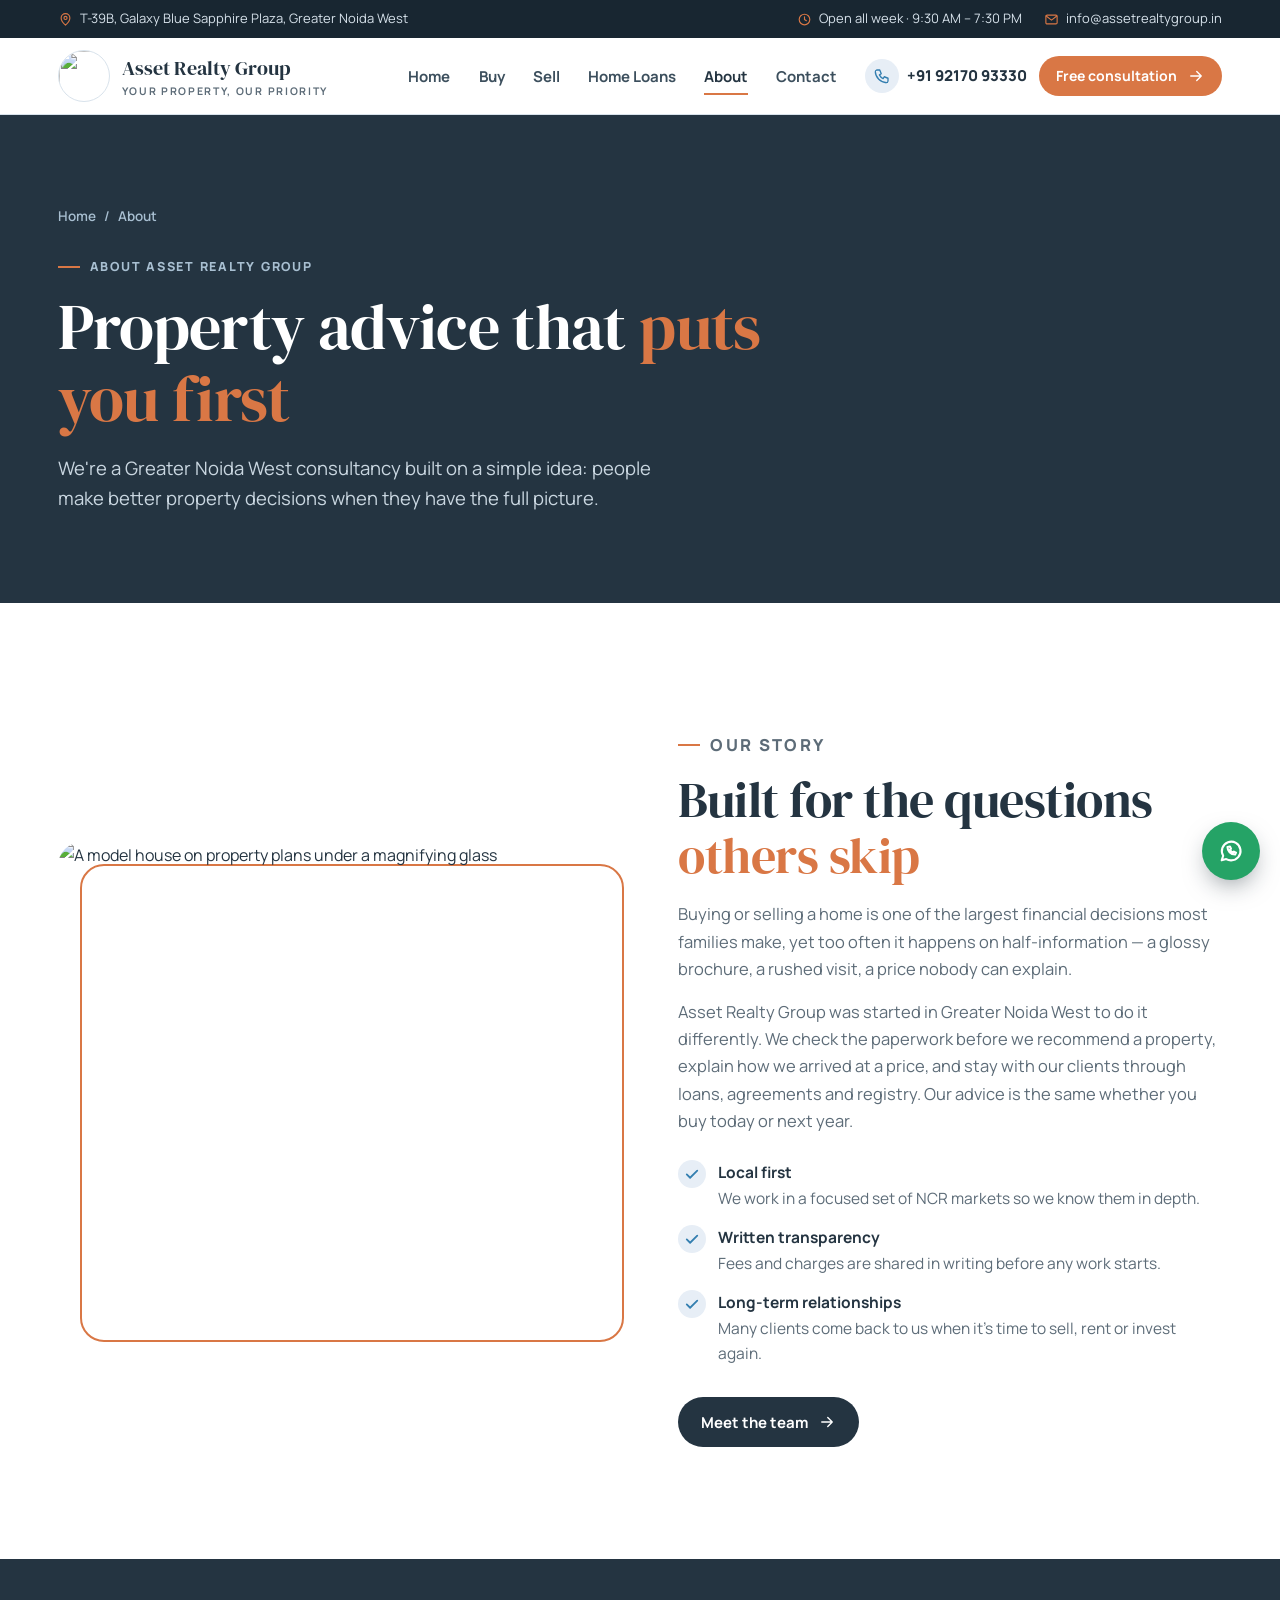
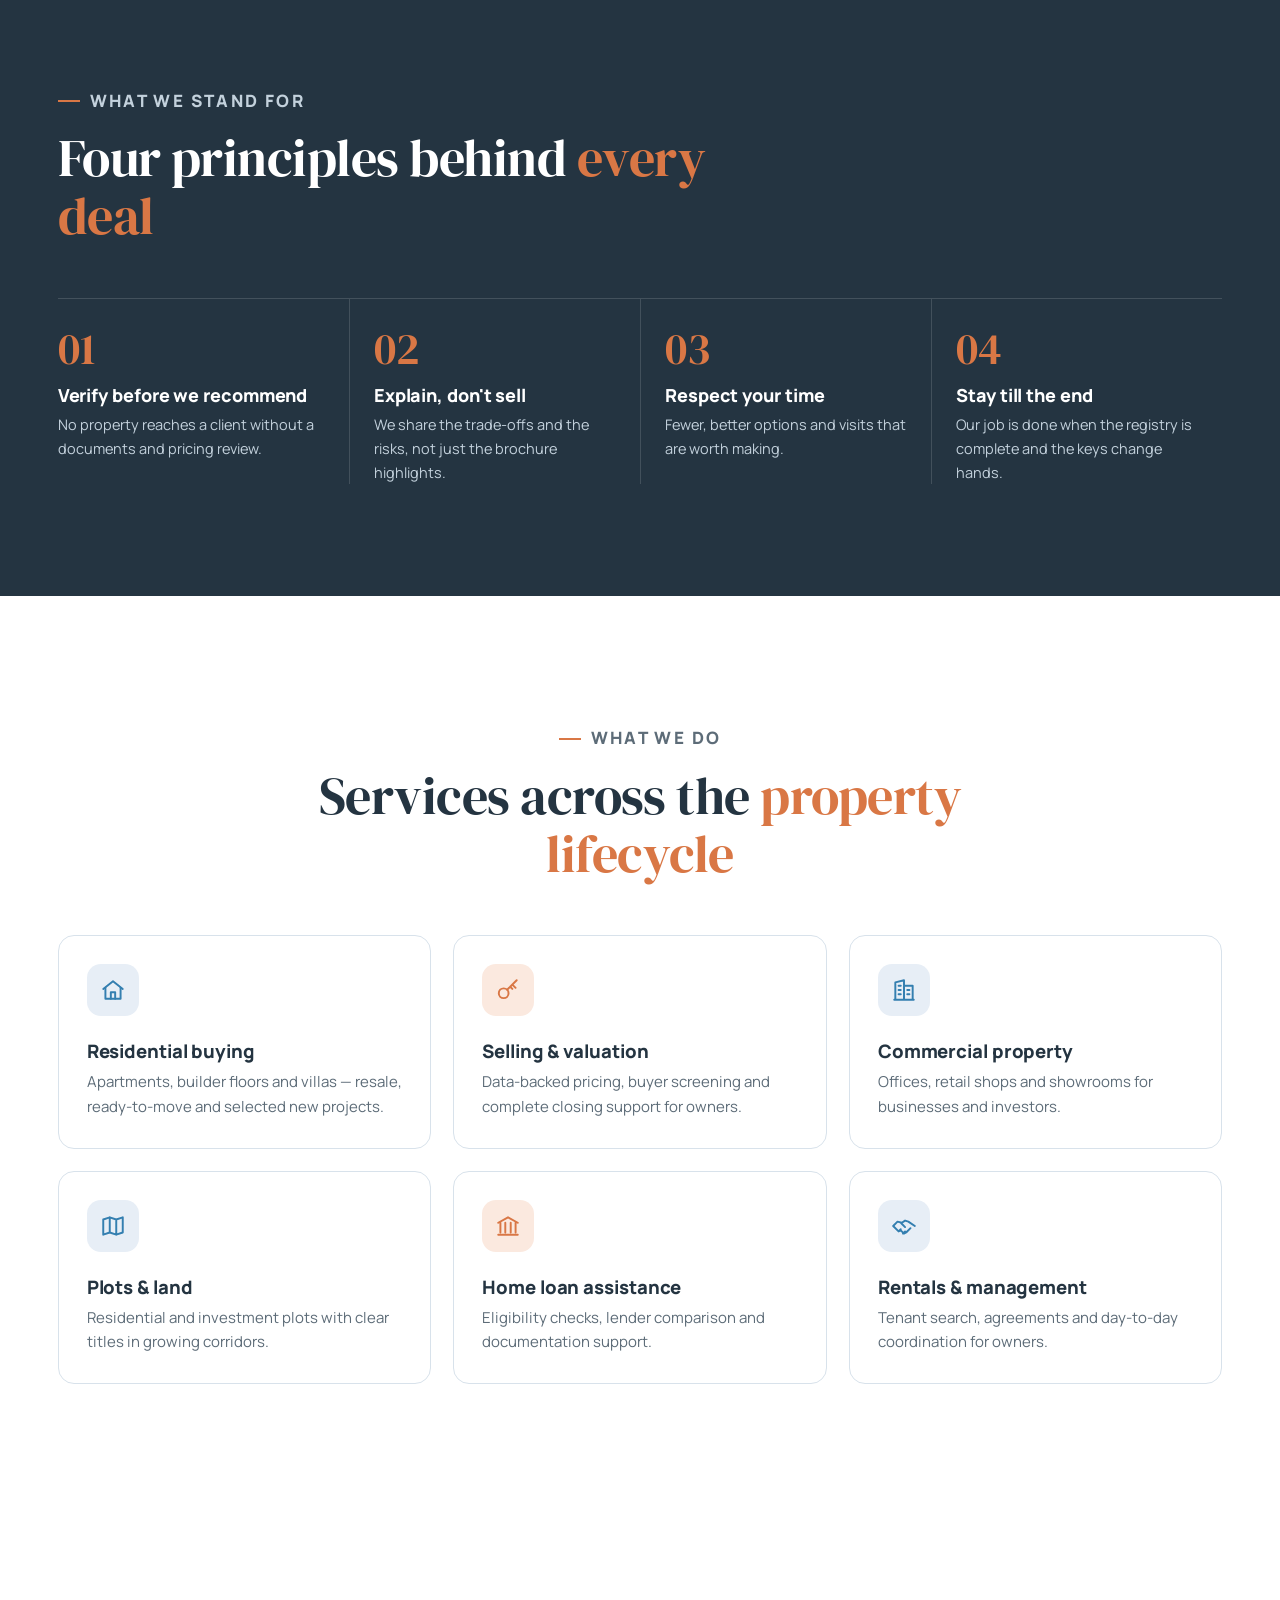
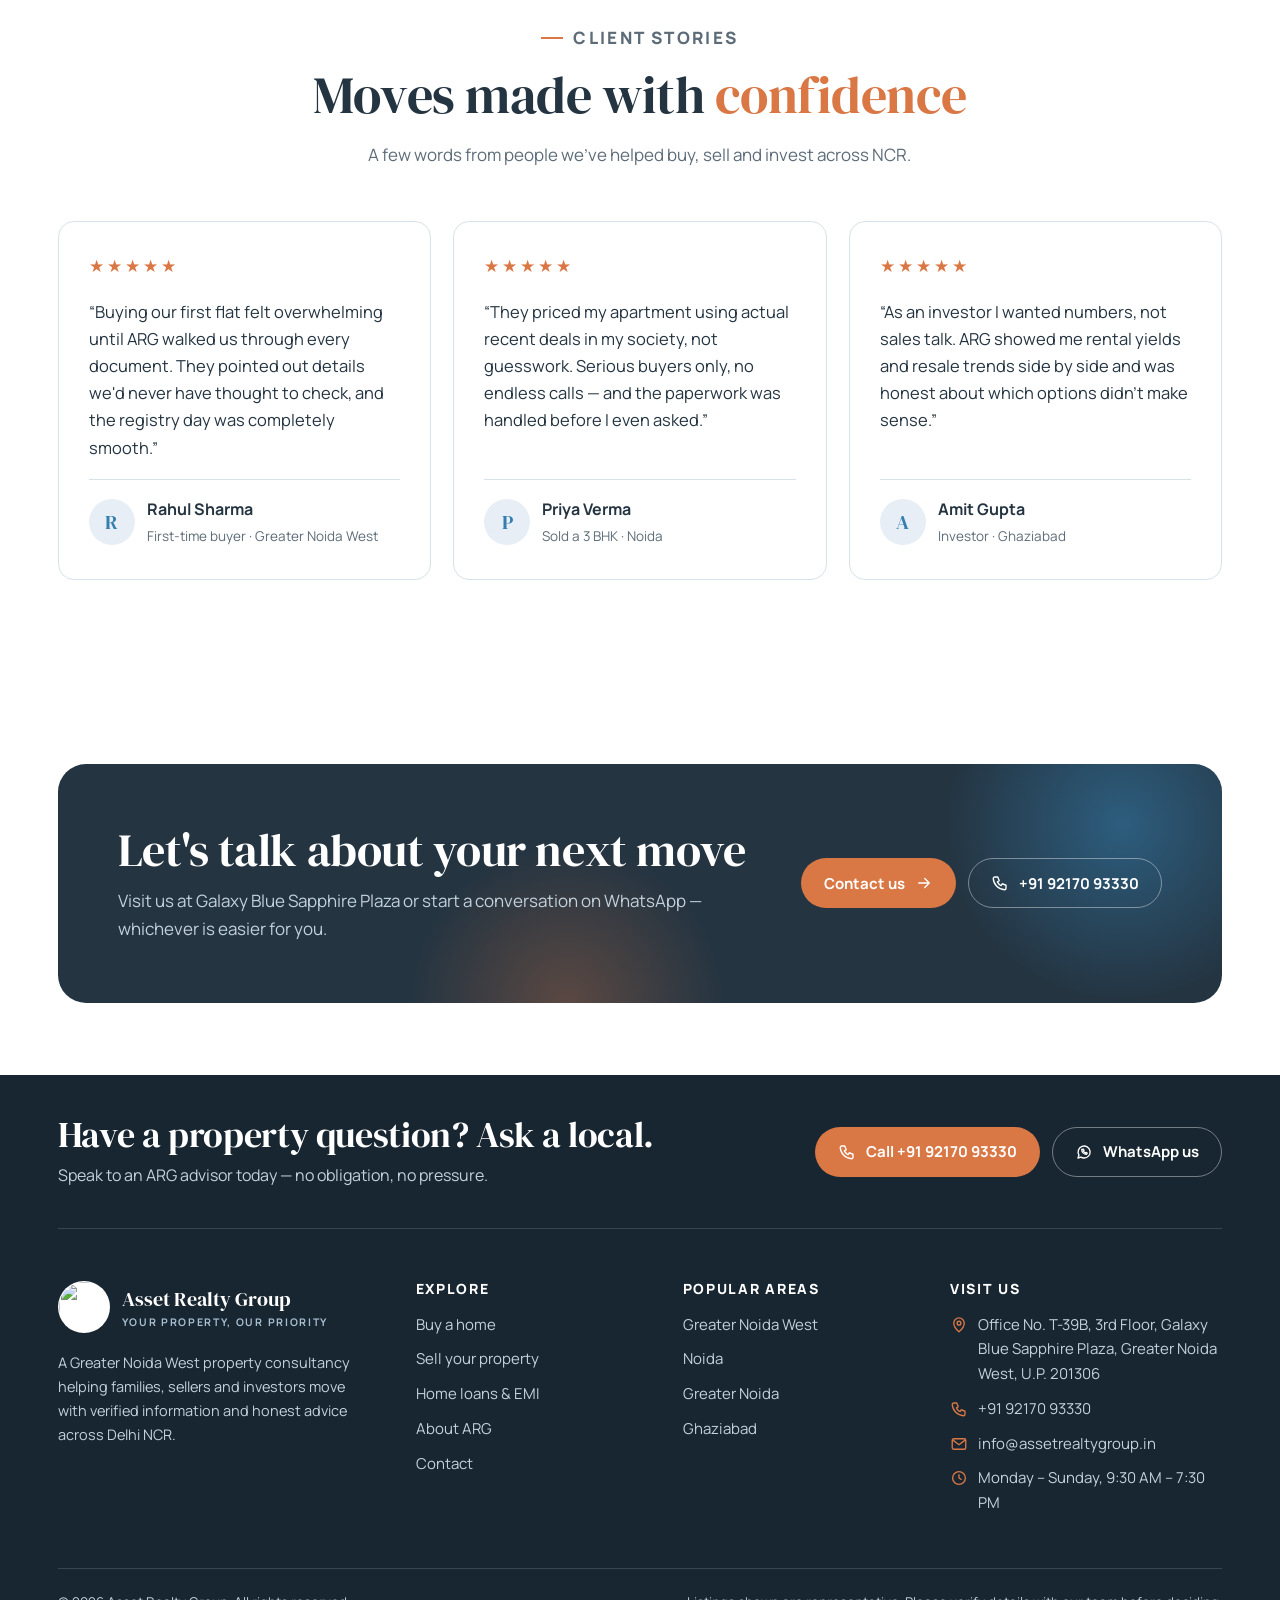
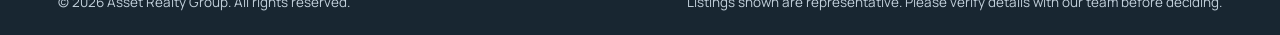
==== about.html @ eed170a8 "Redesign site as multi-page layout with new content Replace the single page (and the JS that rewrote" ====
<!doctype html>
<html lang="en-IN">
<head>
  <meta charset="utf-8">
  <meta name="viewport" content="width=device-width, initial-scale=1, viewport-fit=cover">
  <title>About Asset Realty Group | Property Consultants in Greater Noida West</title>
  <meta name="description" content="Asset Realty Group is a Greater Noida West property consultancy focused on verified listings, transparent pricing and support from first visit to registry.">
  <meta name="theme-color" content="#243441">
  <link rel="canonical" href="https://assetrealtygroup.in/about.html">
  <meta property="og:type" content="website">
  <meta property="og:site_name" content="Asset Realty Group">
  <meta property="og:title" content="About Asset Realty Group | Property Consultants in Greater Noida West">
  <meta property="og:description" content="Asset Realty Group is a Greater Noida West property consultancy focused on verified listings, transparent pricing and support from first visit to registry.">
  <meta property="og:url" content="https://assetrealtygroup.in/about.html">
  <meta property="og:image" content="https://images.unsplash.com/photo-1545324418-cc1a3fa10c00?auto=format&fit=crop&w=1600&q=80">
  <link rel="icon" href="https://propertyplusrealtors.com/logo.jpeg">
  <link rel="preconnect" href="https://fonts.googleapis.com"><link rel="preconnect" href="https://fonts.gstatic.com" crossorigin><link rel="preconnect" href="https://images.unsplash.com">
  <link href="https://fonts.googleapis.com/css2?family=DM+Serif+Display&family=Manrope:wght@400;500;600;700;800&display=swap" rel="stylesheet">
  <link rel="stylesheet" href="assets/css/style.css">
  <script type="application/ld+json">{"@context":"https://schema.org","@type":"RealEstateAgent","name":"Asset Realty Group","alternateName":"ARG","url":"https://assetrealtygroup.in/","telephone":"+91-9217093330","email":"info@assetrealtygroup.in","image":"https://propertyplusrealtors.com/logo.jpeg","openingHours":"Mo-Su 09:30-19:30","address":{"@type":"PostalAddress","streetAddress":"Office No. T-39B, 3rd Floor, Galaxy Blue Sapphire Plaza","addressLocality":"Greater Noida West","addressRegion":"Uttar Pradesh","postalCode":"201306","addressCountry":"IN"},"areaServed":["Greater Noida West","Noida","Greater Noida","Ghaziabad","Delhi NCR"]}</script>
  <script src="assets/js/main.js" defer></script>
</head>
<body>
  <a class="skip" href="#main">Skip to content</a>
  <svg class="icons" xmlns="http://www.w3.org/2000/svg" aria-hidden="true">
<symbol id="arrow" viewBox="0 0 24 24"><path d="M5 12h14M13 6l6 6-6 6"/></symbol>
<symbol id="check" viewBox="0 0 24 24"><path d="M5 12.5l4.5 4.5L19 7.5"/></symbol>
<symbol id="x" viewBox="0 0 24 24"><path d="M6 6l12 12M18 6L6 18"/></symbol>
<symbol id="phone" viewBox="0 0 24 24"><path d="M5 4h4l2 5-2.5 1.5a11 11 0 005 5L15 13l5 2v4a2 2 0 01-2 2A16 16 0 013 6a2 2 0 012-2"/></symbol>
<symbol id="pin" viewBox="0 0 24 24"><path d="M12 21s-7-6.2-7-11.5a7 7 0 0114 0C19 14.8 12 21 12 21z"/><circle cx="12" cy="9.5" r="2.5"/></symbol>
<symbol id="shield" viewBox="0 0 24 24"><path d="M12 3l8 3v6c0 4.5-3.4 8.3-8 9-4.6-.7-8-4.5-8-9V6l8-3z"/><path d="M8.5 12l2.5 2.5 4.5-5"/></symbol>
<symbol id="wa" viewBox="0 0 24 24"><path d="M4 20l1.3-3.9A8 8 0 1112 20a8 8 0 01-4.1-1.1L4 20z"/><path d="M9 8.5c0 3.5 2.6 6.5 6.5 6.5l.8-1.6-1.8-.9-.8.8a4.5 4.5 0 01-2.5-2.5l.8-.8-.9-1.8L9 8.5z"/></symbol>
<symbol id="menu" viewBox="0 0 24 24"><path d="M4 7h16M4 12h16M4 17h16"/></symbol>
<symbol id="close" viewBox="0 0 24 24"><path d="M6 6l12 12M18 6L6 18"/></symbol>
<symbol id="home" viewBox="0 0 24 24"><path d="M3 11l9-7 9 7"/><path d="M5 10v10h14V10"/><path d="M10 20v-6h4v6"/></symbol>
<symbol id="key" viewBox="0 0 24 24"><circle cx="8" cy="15" r="4.5"/><path d="M11.2 11.8L20 3M16 7l3 3M14 9l2 2"/></symbol>
<symbol id="building" viewBox="0 0 24 24"><path d="M4 21V5l8-2v18M12 8h8v13M3 21h18M7 8h2M7 12h2M7 16h2M15 12h2M15 16h2"/></symbol>
<symbol id="trend" viewBox="0 0 24 24"><path d="M3 17l6-6 4 4 8-8"/><path d="M15 7h6v6"/></symbol>
<symbol id="file" viewBox="0 0 24 24"><path d="M14 3H6v18h12V7l-4-4z"/><path d="M14 3v4h4M9 12h6M9 16h6"/></symbol>
<symbol id="heart" viewBox="0 0 24 24"><path d="M12 20s-7.5-4.6-9-9.3C2 7.4 4.2 5 7 5c2 0 3.6 1.2 5 3 1.4-1.8 3-3 5-3 2.8 0 5 2.4 4 5.7-1.5 4.7-9 9.3-9 9.3z"/></symbol>
<symbol id="bed" viewBox="0 0 24 24"><path d="M3 18V7M3 13h18v5M21 13v-2a3 3 0 00-3-3h-7v5"/><circle cx="7" cy="10.5" r="1.5"/></symbol>
<symbol id="bath" viewBox="0 0 24 24"><path d="M4 12h16v3a4 4 0 01-4 4H8a4 4 0 01-4-4v-3zM6 12V6a2 2 0 014 0M7 19l-1 2M17 19l1 2"/></symbol>
<symbol id="area" viewBox="0 0 24 24"><path d="M4 9V4h5M20 9V4h-5M4 15v5h5M20 15v5h-5"/></symbol>
<symbol id="search" viewBox="0 0 24 24"><circle cx="11" cy="11" r="6.5"/><path d="M16 16l4.5 4.5"/></symbol>
<symbol id="mail" viewBox="0 0 24 24"><rect x="3" y="5" width="18" height="14" rx="2"/><path d="M3.5 6.5L12 13l8.5-6.5"/></symbol>
<symbol id="clock" viewBox="0 0 24 24"><circle cx="12" cy="12" r="8.5"/><path d="M12 7.5V12l3 2"/></symbol>
<symbol id="rupee" viewBox="0 0 24 24"><path d="M7 5h10M7 9h10M7 5c5 0 6 2 6 4s-2 4-6 4h-.5L14 20"/></symbol>
<symbol id="users" viewBox="0 0 24 24"><circle cx="9" cy="8" r="3.5"/><path d="M2.5 20a6.5 6.5 0 0113 0M16 4.6a3.5 3.5 0 010 6.8M18.5 14a6.5 6.5 0 013 6"/></symbol>
<symbol id="scale" viewBox="0 0 24 24"><path d="M12 4v16M7 20h10M5 7h14M5 7l-3 6a3 3 0 006 0L5 7zM19 7l-3 6a3 3 0 006 0l-3-6"/></symbol>
<symbol id="eye" viewBox="0 0 24 24"><path d="M2 12s3.6-7 10-7 10 7 10 7-3.6 7-10 7S2 12 2 12z"/><circle cx="12" cy="12" r="3"/></symbol>
<symbol id="handshake" viewBox="0 0 24 24"><path d="M2 12l4-4 4 1 3-2 3 1 6 4M2 12l5 5 2-1 3 3 2-1 4-4M9 9l4 4M7 17l2-2M11 19l2-2"/></symbol>
<symbol id="calc" viewBox="0 0 24 24"><rect x="5" y="3" width="14" height="18" rx="2"/><path d="M8 7h8M8 12h1M12 12h1M16 12h0M8 16h1M12 16h1M16 16h0"/></symbol>
<symbol id="star" viewBox="0 0 24 24"><path d="M12 3.5l2.6 5.3 5.9.9-4.3 4.1 1 5.8L12 16.8l-5.2 2.8 1-5.8-4.3-4.1 5.9-.9L12 3.5z"/></symbol>
<symbol id="camera" viewBox="0 0 24 24"><path d="M4 8h3l2-3h6l2 3h3v11H4z"/><circle cx="12" cy="13" r="3.5"/></symbol>
<symbol id="bank" viewBox="0 0 24 24"><path d="M3 9l9-5 9 5M5 9v9M9.5 9v9M14.5 9v9M19 9v9M3 20h18"/></symbol>
<symbol id="chat" viewBox="0 0 24 24"><path d="M4 5h16v11H9l-5 4V5z"/><path d="M8 10h8M8 13h5"/></symbol>
<symbol id="tag" viewBox="0 0 24 24"><path d="M3 12V4h8l10 10-8 8L3 12z"/><circle cx="7.5" cy="8.5" r="1.5"/></symbol>
<symbol id="map" viewBox="0 0 24 24"><path d="M9 4L3 6v14l6-2 6 2 6-2V4l-6 2-6-2zM9 4v14M15 6v14"/></symbol>
</svg>
  <div class="topbar"><div class="wrap">
    <span><svg class="icon" aria-hidden="true"><use href="#pin"/></svg>T-39B, Galaxy Blue Sapphire Plaza, Greater Noida West</span>
    <div class="topbar-links"><span class="hide-sm"><svg class="icon" aria-hidden="true"><use href="#clock"/></svg>Open all week · 9:30 AM – 7:30 PM</span><a href="mailto:info@assetrealtygroup.in"><svg class="icon" aria-hidden="true"><use href="#mail"/></svg>info@assetrealtygroup.in</a></div>
  </div></div>
  <header class="site-header"><div class="wrap head">
    <a class="brand" href="index.html" aria-label="Asset Realty Group — home">
      <img src="https://propertyplusrealtors.com/logo.jpeg" alt="" width="52" height="52">
      <span class="brand-text"><strong>Asset Realty Group</strong><small>YOUR PROPERTY, OUR PRIORITY</small></span>
    </a>
    <button class="menu-btn" type="button" aria-label="Open menu" aria-expanded="false" aria-controls="site-nav"><svg class="icon open-i" aria-hidden="true"><use href="#menu"/></svg><svg class="icon close-i" aria-hidden="true"><use href="#close"/></svg></button>
    <nav class="nav" id="site-nav" aria-label="Main">
      <ul class="nav-links"><li><a href="index.html">Home</a></li><li><a href="buy.html">Buy</a></li><li><a href="sell.html">Sell</a></li><li><a href="home-loans.html">Home Loans</a></li><li><a href="about.html" aria-current="page">About</a></li><li><a href="contact.html">Contact</a></li></ul>
      <div class="nav-actions">
        <a class="nav-phone" href="tel:+919217093330"><svg class="icon" aria-hidden="true"><use href="#phone"/></svg><span>+91 92170 93330</span></a>
        <a class="btn btn-copper btn-sm" href="contact.html">Free consultation <svg class="icon" aria-hidden="true"><use href="#arrow"/></svg></a>
      </div>
    </nav>
  </div></header>

  <main id="main">


    <section class="page-hero" style="--bg:url('https://images.unsplash.com/photo-1497366811353-6870744d04b2?auto=format&fit=crop&w=1600&q=80')"><div class="wrap ">
      <div>
        <nav class="crumbs" aria-label="Breadcrumb"><a href="index.html">Home</a><span aria-hidden="true">/</span><span>About</span></nav>
        <p class="eyebrow">About Asset Realty Group</p>
        <h1>Property advice that <em>puts you first</em></h1>
        <p class="lead">We're a Greater Noida West consultancy built on a simple idea: people make better property decisions when they have the full picture.</p>
        
      </div>
      
    </div></section>
    <section class="section"><div class="wrap split">
      <div class="split-media reveal"><img src="https://images.unsplash.com/photo-1560520653-9e0e4c89eb11?auto=format&fit=crop&w=1000&q=80" alt="A model house on property plans under a magnifying glass" width="1000" height="880" loading="lazy"><span class="frame" aria-hidden="true"></span></div>
      <div class="split-copy reveal"><p class="eyebrow">Our story</p><h2>Built for the questions <em>others skip</em></h2>
        <p>Buying or selling a home is one of the largest financial decisions most families make, yet too often it happens on half-information — a glossy brochure, a rushed visit, a price nobody can explain.</p>
        <p>Asset Realty Group was started in Greater Noida West to do it differently. We check the paperwork before we recommend a property, explain how we arrived at a price, and stay with our clients through loans, agreements and registry. Our advice is the same whether you buy today or next year.</p>
        <ul class="ticks"><li><svg class="icon" aria-hidden="true"><use href="#check"/></svg><span><strong>Local first</strong>We work in a focused set of NCR markets so we know them in depth.</span></li><li><svg class="icon" aria-hidden="true"><use href="#check"/></svg><span><strong>Written transparency</strong>Fees and charges are shared in writing before any work starts.</span></li><li><svg class="icon" aria-hidden="true"><use href="#check"/></svg><span><strong>Long-term relationships</strong>Many clients come back to us when it's time to sell, rent or invest again.</span></li></ul>
        <a class="btn btn-dark" href="contact.html">Meet the team <svg class="icon" aria-hidden="true"><use href="#arrow"/></svg></a></div>
    </div></section>

    <section class="section bg-dark on-dark"><div class="wrap">
      <div class="section-head reveal"><p class="eyebrow">What we stand for</p><h2>Four principles behind <em>every deal</em></h2></div>
      <div class="values reveal">
        <div class="value"><b>01</b><h3>Verify before we recommend</h3><p>No property reaches a client without a documents and pricing review.</p></div>
        <div class="value"><b>02</b><h3>Explain, don't sell</h3><p>We share the trade-offs and the risks, not just the brochure highlights.</p></div>
        <div class="value"><b>03</b><h3>Respect your time</h3><p>Fewer, better options and visits that are worth making.</p></div>
        <div class="value"><b>04</b><h3>Stay till the end</h3><p>Our job is done when the registry is complete and the keys change hands.</p></div>
      </div>
    </div></section>

    <section class="section"><div class="wrap">
      <div class="section-head center reveal"><p class="eyebrow">What we do</p><h2>Services across the <em>property lifecycle</em></h2></div>
      <div class="features">
        <a class="feature reveal" href="buy.html"><svg class="icon" aria-hidden="true"><use href="#home"/></svg><h3>Residential buying</h3><p>Apartments, builder floors and villas — resale, ready-to-move and selected new projects.</p></a>
        <a class="feature reveal" href="sell.html"><svg class="icon" aria-hidden="true"><use href="#key"/></svg><h3>Selling &amp; valuation</h3><p>Data-backed pricing, buyer screening and complete closing support for owners.</p></a>
        <a class="feature reveal" href="buy.html?type=Commercial"><svg class="icon" aria-hidden="true"><use href="#building"/></svg><h3>Commercial property</h3><p>Offices, retail shops and showrooms for businesses and investors.</p></a>
        <a class="feature reveal" href="buy.html?type=Plot"><svg class="icon" aria-hidden="true"><use href="#map"/></svg><h3>Plots &amp; land</h3><p>Residential and investment plots with clear titles in growing corridors.</p></a>
        <a class="feature reveal" href="home-loans.html"><svg class="icon" aria-hidden="true"><use href="#bank"/></svg><h3>Home loan assistance</h3><p>Eligibility checks, lender comparison and documentation support.</p></a>
        <a class="feature reveal" href="contact.html"><svg class="icon" aria-hidden="true"><use href="#handshake"/></svg><h3>Rentals &amp; management</h3><p>Tenant search, agreements and day-to-day coordination for owners.</p></a>
      </div>
    </div></section>

    <section class="section"><div class="wrap">
      <div class="section-head center reveal"><p class="eyebrow">Client stories</p><h2>Moves made with <em>confidence</em></h2><p>A few words from people we've helped buy, sell and invest across NCR.</p></div>
      <div class="quotes">
        <figure class="quote reveal"><div class="stars" aria-label="Rated 5 out of 5">★★★★★</div><blockquote>“Buying our first flat felt overwhelming until ARG walked us through every document. They pointed out details we'd never have thought to check, and the registry day was completely smooth.”</blockquote><figcaption><span class="avatar">R</span><span><strong>Rahul Sharma</strong><small>First-time buyer · Greater Noida West</small></span></figcaption></figure>
        <figure class="quote reveal"><div class="stars" aria-label="Rated 5 out of 5">★★★★★</div><blockquote>“They priced my apartment using actual recent deals in my society, not guesswork. Serious buyers only, no endless calls — and the paperwork was handled before I even asked.”</blockquote><figcaption><span class="avatar">P</span><span><strong>Priya Verma</strong><small>Sold a 3 BHK · Noida</small></span></figcaption></figure>
        <figure class="quote reveal"><div class="stars" aria-label="Rated 5 out of 5">★★★★★</div><blockquote>“As an investor I wanted numbers, not sales talk. ARG showed me rental yields and resale trends side by side and was honest about which options didn't make sense.”</blockquote><figcaption><span class="avatar">A</span><span><strong>Amit Gupta</strong><small>Investor · Ghaziabad</small></span></figcaption></figure>
      </div>
    </div></section>
    <section class="section-tight"><div class="wrap"><div class="banner reveal">
      <div><h2>Let's talk about your next move</h2><p>Visit us at Galaxy Blue Sapphire Plaza or start a conversation on WhatsApp — whichever is easier for you.</p></div>
      <div class="banner-actions"><a class="btn btn-copper" href="contact.html">Contact us <svg class="icon" aria-hidden="true"><use href="#arrow"/></svg></a><a class="btn btn-light" href="tel:+919217093330"><svg class="icon" aria-hidden="true"><use href="#phone"/></svg>+91 92170 93330</a></div>
    </div></div></section>
  </main>

  <footer class="site-footer">
    <div class="wrap footer-cta">
      <div><h2>Have a property question? Ask a local.</h2><p>Speak to an ARG advisor today — no obligation, no pressure.</p></div>
      <div class="banner-actions"><a class="btn btn-copper" href="tel:+919217093330"><svg class="icon" aria-hidden="true"><use href="#phone"/></svg>Call +91 92170 93330</a><a class="btn btn-light" href="https://wa.me/919217093330?text=Hi%20ARG%2C%20I%20have%20a%20property%20question." target="_blank" rel="noopener"><svg class="icon" aria-hidden="true"><use href="#wa"/></svg>WhatsApp us</a></div>
    </div>
    <div class="wrap footer-main">
      <div>
        <a class="brand" href="index.html" aria-label="Asset Realty Group — home"><img src="https://propertyplusrealtors.com/logo.jpeg" alt="" width="52" height="52"><span class="brand-text"><strong>Asset Realty Group</strong><small>YOUR PROPERTY, OUR PRIORITY</small></span></a>
        <p class="footer-about">A Greater Noida West property consultancy helping families, sellers and investors move with verified information and honest advice across Delhi NCR.</p>
      </div>
      <div class="footer-col"><h3>Explore</h3><ul><li><a href="buy.html">Buy a home</a></li><li><a href="sell.html">Sell your property</a></li><li><a href="home-loans.html">Home loans &amp; EMI</a></li><li><a href="about.html">About ARG</a></li><li><a href="contact.html">Contact</a></li></ul></div>
      <div class="footer-col"><h3>Popular areas</h3><ul><li><a href="buy.html?loc=Greater+Noida+West">Greater Noida West</a></li><li><a href="buy.html?loc=Noida">Noida</a></li><li><a href="buy.html?loc=Greater+Noida">Greater Noida</a></li><li><a href="buy.html?loc=Ghaziabad">Ghaziabad</a></li></ul></div>
      <div class="footer-col"><h3>Visit us</h3><ul>
        <li><svg class="icon" aria-hidden="true"><use href="#pin"/></svg><span>Office No. T-39B, 3rd Floor, Galaxy Blue Sapphire Plaza, Greater Noida West, U.P. 201306</span></li>
        <li><svg class="icon" aria-hidden="true"><use href="#phone"/></svg><a href="tel:+919217093330">+91 92170 93330</a></li>
        <li><svg class="icon" aria-hidden="true"><use href="#mail"/></svg><a href="mailto:info@assetrealtygroup.in">info@assetrealtygroup.in</a></li>
        <li><svg class="icon" aria-hidden="true"><use href="#clock"/></svg><span>Monday – Sunday, 9:30 AM – 7:30 PM</span></li>
      </ul></div>
    </div>
    <div class="wrap footer-bottom"><span>© <span data-year>2026</span> Asset Realty Group. All rights reserved.</span><span>Listings shown are representative. Please verify details with our team before deciding.</span></div>
  </footer>

  <a class="float-wa" href="https://wa.me/919217093330?text=Hi%20ARG%2C%20I'd%20like%20to%20talk%20about%20a%20property." target="_blank" rel="noopener" aria-label="Chat with us on WhatsApp"><svg class="icon" aria-hidden="true"><use href="#wa"/></svg></a>
  <div class="mobile-bar"><a class="btn btn-dark" href="tel:+919217093330"><svg class="icon" aria-hidden="true"><use href="#phone"/></svg>Call</a><a class="btn btn-wa" href="https://wa.me/919217093330?text=Hi%20ARG%2C%20I'd%20like%20to%20talk%20about%20a%20property." target="_blank" rel="noopener"><svg class="icon" aria-hidden="true"><use href="#wa"/></svg>WhatsApp</a></div>
</body>
</html>
---- assets/css/style.css ----
/* Asset Realty Group — site styles
   Palette carried over from the previous design: slate, steel blue, copper, paper. */
:root {
  --slate: #243441;
  --deep: #182631;
  --steel: #347fb0;
  --steel-dark: #23658f;
  --pale: #a8bfd1;
  --soft: #e7eef6;
  --copper: #d97745;
  --rust: #c86235;
  --paper: #eff5fa;
  --white: #ffffff;
  --ink: #243441;
  --muted: #5d6c78;
  --line: #d8e2eb;
  --line-dark: rgba(255, 255, 255, .14);
  --success: #2f7d5b;
  --serif: "DM Serif Display", Georgia, serif;
  --sans: "Manrope", "Segoe UI", Arial, sans-serif;
  --radius: 16px;
  --radius-sm: 10px;
  --shadow: 0 18px 44px -22px rgba(24, 38, 49, .35);
  --shadow-sm: 0 6px 18px -10px rgba(24, 38, 49, .3);
  --content: 1220px;
  --gutter: clamp(16px, 4.5vw, 64px);
}

*, *::before, *::after { box-sizing: border-box; }
html { scroll-behavior: smooth; scroll-padding-top: 90px; -webkit-text-size-adjust: 100%; }
body { margin: 0; background: var(--white); color: var(--ink); font: 16px/1.65 var(--sans); -webkit-font-smoothing: antialiased; overflow-x: hidden; }
img { display: block; max-width: 100%; height: auto; }
a { color: inherit; text-decoration: none; }
button, input, select, textarea { font: inherit; color: inherit; }
button { cursor: pointer; }
::selection { background: var(--copper); color: #fff; }
:focus-visible { outline: 3px solid var(--copper); outline-offset: 3px; border-radius: 4px; }
h1, h2, h3, h4 { margin: 0; font-weight: 400; line-height: 1.12; letter-spacing: -.01em; }
h1, h2 { font-family: var(--serif); }
h3, h4 { font-family: var(--sans); font-weight: 800; letter-spacing: -.005em; }
p { margin: 0; }
em { font-style: normal; color: var(--copper); }

.sr-only { position: absolute; width: 1px; height: 1px; overflow: hidden; clip: rect(0 0 0 0); white-space: nowrap; }
.icons { position: absolute; width: 0; height: 0; overflow: hidden; }
.icon { width: 20px; height: 20px; flex: 0 0 auto; fill: none; stroke: currentColor; stroke-width: 1.8; stroke-linecap: round; stroke-linejoin: round; }
.wrap { width: min(var(--content), calc(100% - var(--gutter) * 2)); margin-inline: auto; }
.skip { position: absolute; top: 8px; left: 8px; z-index: 100; padding: 10px 14px; background: #fff; border-radius: 8px; transform: translateY(-160%); }
.skip:focus { transform: none; }

/* ---------- Buttons & small parts ---------- */
.btn { display: inline-flex; align-items: center; justify-content: center; gap: 10px; min-height: 50px; padding: 0 22px; border: 1.5px solid transparent; border-radius: 999px; font-size: 15px; font-weight: 700; line-height: 1; white-space: nowrap; transition: background .2s, color .2s, border-color .2s, transform .2s; }
.btn .icon { width: 18px; height: 18px; }
.btn:hover { transform: translateY(-1px); }
.btn-copper { background: var(--copper); color: #fff; }
.btn-copper:hover { background: var(--rust); }
.btn-steel { background: var(--steel); color: #fff; }
.btn-steel:hover { background: var(--steel-dark); }
.btn-dark { background: var(--slate); color: #fff; }
.btn-dark:hover { background: var(--deep); }
.btn-ghost { border-color: var(--line); background: #fff; color: var(--slate); }
.btn-ghost:hover { border-color: var(--steel); color: var(--steel); }
.btn-light { border-color: rgba(255,255,255,.4); color: #fff; }
.btn-light:hover { border-color: #fff; background: rgba(255,255,255,.08); }
.btn-wa { background: #25a366; color: #fff; }
.btn-wa:hover { background: #1d8753; }
.btn-block { width: 100%; }
.btn-sm { min-height: 40px; padding: 0 16px; font-size: 14px; }

.link { display: inline-flex; align-items: center; gap: 8px; color: var(--steel); font-weight: 700; }
.link .icon { width: 17px; height: 17px; transition: transform .2s; }
.link:hover .icon { transform: translateX(4px); }

.eyebrow { display: inline-flex; align-items: center; gap: 10px; margin-bottom: 14px; color: var(--steel); font-size: 12.5px; font-weight: 800; letter-spacing: .14em; text-transform: uppercase; }
.eyebrow::before { content: ""; width: 22px; height: 2px; background: var(--copper); }
.on-dark .eyebrow { color: var(--pale); }

.pill { display: inline-flex; align-items: center; gap: 6px; padding: 5px 11px; border-radius: 999px; background: var(--soft); color: var(--slate); font-size: 12.5px; font-weight: 700; }
.pill .icon { width: 14px; height: 14px; }
.pill-verified { background: #e3f3eb; color: var(--success); }

/* ---------- Header ---------- */
.topbar { background: var(--deep); color: #d6e1ea; font-size: 13px; }
.topbar .wrap { min-height: 38px; display: flex; align-items: center; justify-content: space-between; gap: 16px; }
.topbar a, .topbar span { display: inline-flex; align-items: center; gap: 7px; }
.topbar .icon { width: 15px; height: 15px; color: var(--copper); }
.topbar-links { display: flex; gap: 22px; }

.site-header { position: sticky; top: 0; z-index: 40; background: rgba(255,255,255,.96); border-bottom: 1px solid var(--line); backdrop-filter: saturate(1.4) blur(10px); transition: box-shadow .25s; }
.site-header.scrolled { box-shadow: 0 8px 26px -18px rgba(24,38,49,.45); }
.head { min-height: 76px; display: flex; align-items: center; justify-content: space-between; gap: 22px; }
.brand { display: flex; align-items: center; gap: 12px; min-width: 0; }
.brand img { width: 52px; height: 52px; border-radius: 50%; object-fit: cover; background: #fff; border: 1px solid var(--line); }
.brand-text { display: grid; line-height: 1.2; }
.brand-text strong { font: 20px var(--serif); color: var(--slate); white-space: nowrap; }
.brand-text small { margin-top: 3px; color: var(--muted); font-size: 10.5px; font-weight: 700; letter-spacing: .16em; }
.nav { display: flex; align-items: center; gap: clamp(14px, 2.2vw, 30px); }
.nav-links { display: flex; align-items: center; gap: clamp(14px, 2.2vw, 30px); margin: 0; padding: 0; list-style: none; }
.nav-links a { position: relative; padding: 8px 0; color: #3c4f5d; font-size: 15px; font-weight: 700; }
.nav-links a::after { content: ""; position: absolute; left: 0; right: 0; bottom: 0; height: 2px; background: var(--copper); transform: scaleX(0); transform-origin: left; transition: transform .25s; }
.nav-links a:hover, .nav-links a[aria-current="page"] { color: var(--slate); }
.nav-links a:hover::after, .nav-links a[aria-current="page"]::after { transform: scaleX(1); }
.nav-actions { display: flex; align-items: center; gap: 12px; }
.nav-phone { display: inline-flex; align-items: center; gap: 8px; color: var(--slate); font-weight: 800; font-size: 15px; }
.nav-phone .icon { width: 34px; height: 34px; padding: 8px; border-radius: 50%; background: var(--soft); color: var(--steel); }
.menu-btn { display: none; width: 46px; height: 46px; place-items: center; border: 1px solid var(--line); border-radius: 12px; background: #fff; color: var(--slate); }
.menu-btn .close-i { display: none; }
.menu-btn[aria-expanded="true"] .open-i { display: none; }
.menu-btn[aria-expanded="true"] .close-i { display: block; }

/* ---------- Sections ---------- */
.section { padding-block: clamp(64px, 9vw, 112px); }
.section-tight { padding-block: clamp(48px, 6vw, 72px); }
.bg-paper { background: var(--paper); }
.bg-soft { background: var(--soft); }
.bg-dark { background: var(--slate); color: #fff; }
.bg-deep { background: var(--deep); color: #fff; }
.section-head { max-width: 720px; margin-bottom: clamp(32px, 4.5vw, 52px); }
.section-head h2 { font-size: clamp(34px, 4.6vw, 52px); }
.section-head p { margin-top: 16px; color: var(--muted); font-size: 17px; }
.on-dark .section-head p, .bg-dark .section-head p, .bg-deep .section-head p { color: #c3d1dc; }
.section-head.center { margin-inline: auto; text-align: center; }
.section-head.center .eyebrow { justify-content: center; }
.head-row { display: flex; align-items: flex-end; justify-content: space-between; gap: 24px; margin-bottom: clamp(28px, 4vw, 44px); }
.head-row .section-head { margin-bottom: 0; }

/* ---------- Hero (home) ---------- */
.hero { position: relative; overflow: hidden; background: linear-gradient(180deg, var(--paper), #fff); }
.hero-grid { display: grid; grid-template-columns: 1.05fr .95fr; align-items: center; gap: clamp(28px, 5vw, 64px); padding-block: clamp(40px, 6vw, 80px) clamp(48px, 7vw, 96px); }
.hero h1 { font-size: clamp(42px, 6vw, 72px); color: var(--slate); }
.hero-lead { max-width: 560px; margin-top: 20px; color: var(--muted); font-size: clamp(16px, 1.6vw, 18.5px); }
.hero-checks { display: flex; flex-wrap: wrap; gap: 10px 22px; margin: 26px 0 0; padding: 0; list-style: none; color: var(--slate); font-size: 14.5px; font-weight: 700; }
.hero-checks li { display: flex; align-items: center; gap: 8px; }
.hero-checks .icon { width: 20px; height: 20px; padding: 3px; border-radius: 50%; background: var(--copper); color: #fff; stroke-width: 2.6; }
.hero-media { position: relative; }
.hero-media > img { width: 100%; aspect-ratio: 4 / 4.4; object-fit: cover; border-radius: 28px 28px 28px 120px; box-shadow: var(--shadow); }
.float-card { position: absolute; display: flex; align-items: center; gap: 12px; padding: 14px 16px; border-radius: 14px; background: #fff; box-shadow: var(--shadow); font-size: 13.5px; line-height: 1.35; animation: bob 6s ease-in-out infinite; }
.float-card strong { display: block; color: var(--slate); font-size: 15px; }
.float-card span { color: var(--muted); }
.float-card .fc-icon { width: 42px; height: 42px; display: grid; place-items: center; border-radius: 12px; background: var(--soft); color: var(--steel); }
.float-card.one { top: 8%; left: -6%; }
.float-card.two { right: -4%; bottom: 10%; animation-delay: -3s; }
.float-card.two .fc-icon { background: #fbe9df; color: var(--copper); }
@keyframes bob { 50% { transform: translateY(-8px); } }

/* Search panel */
.search { margin-top: 32px; max-width: 620px; border-radius: 20px; background: #fff; box-shadow: var(--shadow); border: 1px solid var(--line); }
.search-tabs { display: flex; gap: 4px; padding: 8px 8px 0; border-bottom: 1px solid var(--line); overflow-x: auto; scrollbar-width: none; }
.search-tabs::-webkit-scrollbar { display: none; }
.search-tab { position: relative; padding: 12px 16px 14px; border: 0; background: none; color: var(--muted); font-size: 15px; font-weight: 800; white-space: nowrap; }
.search-tab[aria-selected="true"] { color: var(--slate); }
.search-tab[aria-selected="true"]::after { content: ""; position: absolute; left: 12px; right: 12px; bottom: -1px; height: 3px; border-radius: 3px 3px 0 0; background: var(--copper); }
.search-body { display: grid; grid-template-columns: 1.2fr 1fr 1fr auto; gap: 10px; padding: 14px; }
.search-field { display: grid; gap: 2px; padding: 8px 12px; border-radius: 12px; background: var(--paper); }
.search-field label { color: var(--muted); font-size: 11.5px; font-weight: 800; letter-spacing: .08em; text-transform: uppercase; }
.search-field select { width: 100%; padding: 2px 0; border: 0; background: transparent; color: var(--slate); font-weight: 700; font-size: 15px; outline: none; cursor: pointer; }
.search-body .btn { height: 100%; min-height: 58px; border-radius: 12px; }

/* ---------- Trust strip ---------- */
.trust { border-block: 1px solid var(--line); background: #fff; }
.trust-grid { display: grid; grid-template-columns: repeat(4, 1fr); }
.trust-item { display: flex; align-items: center; gap: 14px; padding: 24px 20px; border-right: 1px solid var(--line); }
.trust-item:last-child { border-right: 0; }
.trust-item .icon { width: 46px; height: 46px; padding: 11px; border-radius: 14px; background: var(--soft); color: var(--steel); }
.trust-item strong { display: block; color: var(--slate); font-size: 16px; line-height: 1.3; }
.trust-item span { color: var(--muted); font-size: 13.5px; line-height: 1.4; }

/* ---------- Path cards (buy / sell) ---------- */
.paths { display: grid; grid-template-columns: 1fr 1fr; gap: 24px; }
.path { position: relative; display: flex; flex-direction: column; gap: 18px; overflow: hidden; padding: clamp(26px, 3.6vw, 44px); border-radius: 24px; background: var(--paper); border: 1px solid var(--line); }
.path.dark { background: var(--slate); border-color: var(--slate); color: #fff; }
.path h3 { font: clamp(28px, 3vw, 36px)/1.15 var(--serif); }
.path > p { color: var(--muted); }
.path.dark > p { color: #c3d1dc; }
.path ul { display: grid; gap: 12px; margin: 4px 0 8px; padding: 0; list-style: none; }
.path li { display: flex; gap: 12px; font-weight: 600; }
.path li .icon { margin-top: 2px; color: var(--copper); stroke-width: 2.4; }
.path .btn { align-self: flex-start; margin-top: auto; }
.path-tag { align-self: flex-start; padding: 6px 12px; border-radius: 999px; background: #fff; color: var(--steel); font-size: 12.5px; font-weight: 800; letter-spacing: .1em; text-transform: uppercase; }
.path.dark .path-tag { background: rgba(255,255,255,.1); color: var(--pale); }

/* ---------- Listing cards ---------- */
.tabs { display: inline-flex; flex-wrap: wrap; gap: 6px; padding: 5px; border-radius: 999px; background: var(--soft); }
.tab { min-height: 40px; padding: 0 18px; border: 0; border-radius: 999px; background: transparent; color: var(--muted); font-size: 14.5px; font-weight: 800; }
.tab[aria-selected="true"], .tab[aria-pressed="true"] { background: #fff; color: var(--slate); box-shadow: var(--shadow-sm); }
.listing-grid { display: grid; grid-template-columns: repeat(4, minmax(0, 1fr)); gap: 22px; }
.listing-grid.three { grid-template-columns: repeat(3, minmax(0, 1fr)); }
.card { display: flex; flex-direction: column; overflow: hidden; border-radius: var(--radius); background: #fff; border: 1px solid var(--line); transition: box-shadow .25s, transform .25s; }
.card:hover { transform: translateY(-4px); box-shadow: var(--shadow); }
.card-media { position: relative; aspect-ratio: 4 / 3; overflow: hidden; background: var(--soft); }
.card-media img { width: 100%; height: 100%; object-fit: cover; transition: transform .6s; }
.card:hover .card-media img { transform: scale(1.05); }
.card-media .pill { position: absolute; top: 12px; left: 12px; background: rgba(255,255,255,.95); }
.card-media .card-type { position: absolute; right: 12px; top: 12px; padding: 5px 10px; border-radius: 999px; background: rgba(24,38,49,.78); color: #fff; font-size: 12px; font-weight: 700; }
.card-body { display: flex; flex: 1; flex-direction: column; gap: 6px; padding: 18px; }
.card-price { color: var(--slate); font-size: 21px; font-weight: 800; }
.card-price small { color: var(--muted); font-size: 13px; font-weight: 600; }
.card-title { font-size: 16.5px; }
.card-loc { display: flex; align-items: center; gap: 6px; color: var(--muted); font-size: 14px; }
.card-loc .icon { width: 15px; height: 15px; color: var(--copper); }
.card-specs { display: flex; flex-wrap: wrap; gap: 6px 14px; margin: 8px 0 4px; padding-top: 12px; border-top: 1px dashed var(--line); color: #475966; font-size: 13.5px; font-weight: 700; }
.card-specs span { display: inline-flex; align-items: center; gap: 6px; }
.card-specs .icon { width: 15px; height: 15px; color: var(--steel); }
.card-actions { display: grid; grid-template-columns: 1fr auto; gap: 8px; margin-top: auto; padding-top: 10px; }
.card-actions .btn { min-height: 42px; font-size: 14px; padding: 0 14px; }
.icon-btn { width: 42px; height: 42px; display: grid; place-items: center; border: 1px solid var(--line); border-radius: 50%; background: #fff; color: var(--slate); }
.icon-btn:hover { border-color: var(--steel); color: var(--steel); }
.icon-btn[aria-pressed="true"] { border-color: var(--copper); color: var(--copper); }
.icon-btn[aria-pressed="true"] .icon { fill: currentColor; }
.note { margin-top: 22px; color: var(--muted); font-size: 13.5px; }
.empty { grid-column: 1 / -1; padding: 48px 20px; border: 1px dashed var(--line); border-radius: var(--radius); text-align: center; color: var(--muted); }
.empty strong { display: block; margin-bottom: 6px; color: var(--slate); font-size: 18px; }

/* ---------- Verification checklist ---------- */
.verify-grid { display: grid; grid-template-columns: .9fr 1.1fr; gap: clamp(32px, 6vw, 80px); align-items: center; }
.verify-media { position: relative; }
.verify-media img { width: 100%; aspect-ratio: 1 / 1.05; object-fit: cover; border-radius: 24px; }
.verify-badge { position: absolute; right: -16px; bottom: 28px; display: grid; gap: 2px; padding: 18px 22px; border-radius: 18px; background: var(--copper); color: #fff; box-shadow: var(--shadow); }
.verify-badge strong { font: 34px/1 var(--serif); }
.verify-badge span { font-size: 13px; font-weight: 700; opacity: .92; }
.checks { display: grid; grid-template-columns: 1fr 1fr; gap: 14px; margin: 0; padding: 0; list-style: none; }
.check { display: grid; grid-template-columns: 44px 1fr; gap: 14px; padding: 18px; border-radius: 14px; background: rgba(255,255,255,.06); border: 1px solid var(--line-dark); }
.check .icon { width: 44px; height: 44px; padding: 11px; border-radius: 12px; background: rgba(52,127,176,.22); color: #9ccbea; }
.check h3 { font-size: 16.5px; }
.check p { margin-top: 4px; color: #c3d1dc; font-size: 14px; line-height: 1.55; }

/* ---------- Steps ---------- */
.steps { display: grid; grid-template-columns: repeat(4, 1fr); gap: 22px; margin: 0; padding: 0; list-style: none; counter-reset: step; }
.step { position: relative; padding: 28px 24px; border-radius: var(--radius); background: #fff; border: 1px solid var(--line); counter-increment: step; }
.step::before { content: "0" counter(step); display: block; margin-bottom: 18px; color: var(--copper); font: 38px/1 var(--serif); }
.step:not(:last-child)::after { content: ""; position: absolute; top: 46px; right: -16px; width: 10px; height: 10px; border-top: 2px solid var(--pale); border-right: 2px solid var(--pale); transform: rotate(45deg); }
.step h3 { font-size: 18px; }
.step p { margin-top: 8px; color: var(--muted); font-size: 14.5px; }

/* ---------- Feature grid ---------- */
.features { display: grid; grid-template-columns: repeat(3, 1fr); gap: 22px; }
.features.four { grid-template-columns: repeat(4, 1fr); }
.feature { padding: 28px; border-radius: var(--radius); background: #fff; border: 1px solid var(--line); transition: border-color .2s, box-shadow .2s; }
.feature:hover { border-color: #b9cddd; box-shadow: var(--shadow-sm); }
.feature .icon { width: 52px; height: 52px; padding: 13px; margin-bottom: 18px; border-radius: 14px; background: var(--soft); color: var(--steel); }
.feature:nth-child(3n+2) .icon { background: #fbe9df; color: var(--copper); }
.feature h3 { font-size: 18.5px; }
.feature p { margin-top: 8px; color: var(--muted); font-size: 15px; }
.bg-dark .feature, .bg-deep .feature { background: rgba(255,255,255,.05); border-color: var(--line-dark); }
.bg-dark .feature p, .bg-deep .feature p { color: #c3d1dc; }
.bg-dark .feature .icon, .bg-deep .feature .icon { background: rgba(52,127,176,.22); color: #9ccbea; }
.bg-dark .feature:nth-child(3n+2) .icon, .bg-deep .feature:nth-child(3n+2) .icon { background: rgba(217,119,69,.2); color: #f0a77f; }

/* ---------- Localities ---------- */
.areas { display: grid; grid-template-columns: repeat(4, 1fr); grid-auto-rows: 220px; gap: 16px; }
.area { position: relative; overflow: hidden; display: flex; flex-direction: column; justify-content: flex-end; padding: 20px; border-radius: var(--radius); color: #fff; isolation: isolate; }
.area img { position: absolute; inset: 0; z-index: -2; width: 100%; height: 100%; object-fit: cover; transition: transform .6s; }
.area::before { content: ""; position: absolute; inset: 0; z-index: -1; background: linear-gradient(0deg, rgba(24,38,49,.94) 0%, rgba(24,38,49,.6) 45%, rgba(24,38,49,.1) 85%); }
.area:hover img { transform: scale(1.06); }
.area.big { grid-column: span 2; grid-row: span 2; }
.area h3 { font: 24px/1.15 var(--serif); }
.area.big h3 { font-size: 32px; }
.area p { margin-top: 6px; color: #d7e2ea; font-size: 14px; line-height: 1.5; }
.area .link { margin-top: 10px; color: #f0a77f; font-size: 14px; }
.chips { display: flex; flex-wrap: wrap; gap: 10px; margin-top: 26px; }
.chip { display: inline-flex; align-items: center; gap: 6px; padding: 9px 15px; border-radius: 999px; background: #fff; border: 1px solid var(--line); color: var(--slate); font-size: 14px; font-weight: 700; }
.chip .icon { width: 15px; height: 15px; color: var(--copper); }

/* ---------- Banner CTA ---------- */
.banner { position: relative; overflow: hidden; display: grid; grid-template-columns: 1.3fr auto; align-items: center; gap: 28px; padding: clamp(30px, 5vw, 60px); border-radius: 28px; background: var(--slate); color: #fff; isolation: isolate; }
.banner::before { content: ""; position: absolute; right: -80px; top: -120px; z-index: -1; width: 360px; height: 360px; border-radius: 50%; background: radial-gradient(circle, rgba(52,127,176,.55), transparent 70%); }
.banner::after { content: ""; position: absolute; left: 30%; bottom: -160px; z-index: -1; width: 320px; height: 320px; border-radius: 50%; background: radial-gradient(circle, rgba(217,119,69,.3), transparent 70%); }
.banner h2 { font-size: clamp(30px, 4vw, 46px); }
.banner p { margin-top: 12px; max-width: 600px; color: #c3d1dc; font-size: 17px; }
.banner-actions { display: flex; flex-wrap: wrap; gap: 12px; }

/* ---------- EMI calculator ---------- */
.calc { display: grid; grid-template-columns: 1.15fr .85fr; overflow: hidden; border-radius: 24px; background: #fff; border: 1px solid var(--line); box-shadow: var(--shadow); }
.calc-inputs { display: grid; gap: 26px; padding: clamp(24px, 4vw, 44px); }
.range { display: grid; gap: 10px; }
.range-top { display: flex; align-items: center; justify-content: space-between; gap: 12px; }
.range-top label { color: var(--slate); font-weight: 800; font-size: 15px; }
.range-top output { padding: 6px 12px; border-radius: 8px; background: var(--paper); color: var(--steel); font-weight: 800; font-size: 15px; white-space: nowrap; }
.range input[type="range"] { width: 100%; height: 6px; margin: 6px 0; border-radius: 6px; background: linear-gradient(90deg, var(--steel) var(--fill, 50%), var(--soft) var(--fill, 50%)); appearance: none; -webkit-appearance: none; outline-offset: 6px; }
.range input[type="range"]::-webkit-slider-thumb { width: 24px; height: 24px; border: 4px solid #fff; border-radius: 50%; background: var(--copper); box-shadow: 0 2px 8px rgba(24,38,49,.35); -webkit-appearance: none; cursor: pointer; }
.range input[type="range"]::-moz-range-thumb { width: 18px; height: 18px; border: 4px solid #fff; border-radius: 50%; background: var(--copper); box-shadow: 0 2px 8px rgba(24,38,49,.35); cursor: pointer; }
.range-scale { display: flex; justify-content: space-between; color: var(--muted); font-size: 12.5px; }
.calc-result { display: flex; flex-direction: column; gap: 18px; padding: clamp(24px, 4vw, 44px); background: var(--slate); color: #fff; }
.calc-result .label { color: var(--pale); font-size: 13px; font-weight: 800; letter-spacing: .12em; text-transform: uppercase; }
.calc-emi { font: clamp(40px, 5vw, 54px)/1 var(--serif); }
.calc-emi small { font: 600 16px var(--sans); color: var(--pale); }
.donut { display: flex; align-items: center; gap: 18px; }
.donut-chart { width: 96px; height: 96px; flex: 0 0 auto; border-radius: 50%; background: conic-gradient(var(--steel) 0 var(--p, 60%), var(--copper) var(--p, 60%) 100%); -webkit-mask: radial-gradient(circle, transparent 54%, #000 55%); mask: radial-gradient(circle, transparent 54%, #000 55%); }
.legend { display: grid; gap: 8px; font-size: 14px; }
.legend span { display: flex; align-items: center; gap: 8px; color: #c3d1dc; }
.legend b { color: #fff; margin-left: auto; padding-left: 12px; }
.legend i { width: 10px; height: 10px; border-radius: 3px; background: var(--steel); }
.legend i.c { background: var(--copper); }
.calc-total { display: flex; justify-content: space-between; padding-top: 14px; border-top: 1px solid var(--line-dark); color: #c3d1dc; font-size: 15px; }
.calc-total b { color: #fff; }
.calc-result .btn { margin-top: auto; }

/* ---------- Testimonials ---------- */
.quotes { display: grid; grid-template-columns: repeat(3, 1fr); gap: 22px; }
.quote { display: flex; flex-direction: column; gap: 18px; margin: 0; padding: 30px; border-radius: var(--radius); background: #fff; border: 1px solid var(--line); }
.stars { color: var(--copper); letter-spacing: 3px; font-size: 17px; }
.quote blockquote { margin: 0; color: var(--slate); font-size: 16.5px; line-height: 1.65; }
.quote figcaption { display: flex; align-items: center; gap: 12px; margin-top: auto; padding-top: 16px; border-top: 1px solid var(--line); }
.avatar { width: 46px; height: 46px; display: grid; place-items: center; border-radius: 50%; background: var(--soft); color: var(--steel); font: 20px var(--serif); }
.quote strong { display: block; color: var(--slate); }
.quote small { color: var(--muted); font-size: 13.5px; }

/* ---------- FAQ ---------- */
.faq-grid { display: grid; grid-template-columns: .8fr 1.2fr; gap: clamp(32px, 6vw, 80px); align-items: start; }
.faq-side { position: sticky; top: 110px; }
.faq-side h2 { font-size: clamp(34px, 4.4vw, 50px); }
.faq-side p { margin: 16px 0 24px; color: var(--muted); font-size: 17px; }
.faq-list { display: grid; gap: 12px; }
.faq { border-radius: 14px; background: #fff; border: 1px solid var(--line); transition: border-color .2s; }
.faq[open] { border-color: #b9cddd; box-shadow: var(--shadow-sm); }
.faq summary { display: flex; align-items: center; justify-content: space-between; gap: 18px; padding: 20px 22px; color: var(--slate); font-size: 16.5px; font-weight: 800; list-style: none; cursor: pointer; }
.faq summary::-webkit-details-marker { display: none; }
.faq summary::after { content: "+"; flex: 0 0 auto; width: 32px; height: 32px; display: grid; place-items: center; border-radius: 50%; background: var(--soft); color: var(--steel); font-size: 20px; font-weight: 600; transition: transform .25s, background .25s; }
.faq[open] summary::after { content: "−"; background: var(--copper); color: #fff; }
.faq p { padding: 0 22px 22px; color: var(--muted); font-size: 15.5px; }

/* ---------- Page hero (inner pages) ---------- */
.page-hero { position: relative; overflow: hidden; padding-block: clamp(48px, 7vw, 92px); background: var(--slate); color: #fff; isolation: isolate; }
.page-hero::before { content: ""; position: absolute; inset: 0; z-index: -2; background: var(--bg) center / cover no-repeat; opacity: .22; }
.page-hero::after { content: ""; position: absolute; inset: 0; z-index: -1; background: linear-gradient(90deg, var(--slate) 30%, rgba(36,52,65,.55)); }
.page-hero h1 { max-width: 760px; font-size: clamp(38px, 5.6vw, 64px); }
.page-hero p.lead { max-width: 620px; margin-top: 18px; color: #c9d6e0; font-size: clamp(16px, 1.6vw, 18.5px); }
.page-hero .eyebrow { color: var(--pale); }
.crumbs { display: flex; gap: 8px; margin-bottom: 22px; color: var(--pale); font-size: 13.5px; font-weight: 600; }
.crumbs a:hover { color: #fff; }
.page-hero-grid { display: grid; grid-template-columns: 1.1fr .9fr; gap: clamp(28px, 5vw, 64px); align-items: center; }
.hero-stats { display: flex; flex-wrap: wrap; gap: 12px; margin-top: 28px; }
.hero-stats span { display: inline-flex; align-items: center; gap: 8px; padding: 10px 14px; border-radius: 12px; background: rgba(255,255,255,.08); border: 1px solid var(--line-dark); font-size: 14px; font-weight: 700; }
.hero-stats .icon { width: 18px; height: 18px; color: #f0a77f; }

/* ---------- Filters (buy page) ---------- */
.filters { position: relative; z-index: 2; display: grid; grid-template-columns: repeat(4, 1fr) auto; gap: 12px; margin-top: -40px; padding: 16px; border-radius: 20px; background: #fff; border: 1px solid var(--line); box-shadow: var(--shadow); }
.filters .search-field { min-width: 0; }
.filters .btn { min-height: 58px; border-radius: 12px; }
.results-bar { display: flex; flex-wrap: wrap; align-items: center; justify-content: space-between; gap: 14px; margin: 36px 0 22px; }
.results-bar p { color: var(--muted); font-weight: 600; }
.results-bar strong { color: var(--slate); }
.sort { display: flex; align-items: center; gap: 10px; color: var(--muted); font-size: 14px; font-weight: 700; }
.sort select { padding: 9px 12px; border: 1px solid var(--line); border-radius: 10px; background: #fff; color: var(--slate); font-weight: 700; }

/* ---------- Forms ---------- */
.form-card { padding: clamp(22px, 3.5vw, 36px); border-radius: 22px; background: #fff; border: 1px solid var(--line); box-shadow: var(--shadow); color: var(--ink); }
.form-card h2, .form-card h3 { font: clamp(24px, 2.6vw, 30px)/1.2 var(--serif); color: var(--slate); }
.form-card > p { margin-top: 6px; color: var(--muted); font-size: 15px; }
.form-grid { display: grid; grid-template-columns: 1fr 1fr; gap: 14px; margin-top: 22px; }
.field { display: grid; gap: 6px; }
.field.full { grid-column: 1 / -1; }
.field label { color: var(--slate); font-size: 14px; font-weight: 800; }
.field label span { color: var(--muted); font-weight: 600; }
.field input, .field select, .field textarea { width: 100%; min-height: 50px; padding: 12px 14px; border: 1.5px solid var(--line); border-radius: 12px; background: var(--paper); color: var(--slate); font-size: 15.5px; outline: none; transition: border-color .2s, background .2s; }
.field textarea { min-height: 96px; resize: vertical; }
.field input:focus, .field select:focus, .field textarea:focus { border-color: var(--steel); background: #fff; }
.field input:user-invalid { border-color: #c4473a; }
.form-note { display: flex; align-items: center; gap: 8px; margin-top: 14px; color: var(--muted); font-size: 13.5px; }
.form-note .icon { width: 16px; height: 16px; color: var(--success); }
.form-card .btn-block { margin-top: 20px; }
.choice-row { position: relative; display: flex; flex-wrap: wrap; gap: 8px; }
.choice-row input { position: absolute; top: 0; left: 0; width: 1px; height: 1px; opacity: 0; pointer-events: none; }
.choice-row label { padding: 10px 16px; border: 1.5px solid var(--line); border-radius: 999px; background: #fff; color: var(--slate); font-size: 14.5px; font-weight: 700; cursor: pointer; transition: .2s; }
.choice-row input:checked + label { border-color: var(--steel); background: var(--steel); color: #fff; }
.choice-row input:focus-visible + label { outline: 3px solid var(--copper); outline-offset: 2px; }

/* Stepper (sell page) */
.stepper { display: grid; grid-template-columns: repeat(3, 1fr); gap: 8px; margin-top: 20px; padding: 0; list-style: none; }
.stepper li { display: grid; gap: 8px; color: var(--muted); font-size: 13px; font-weight: 800; }
.stepper li::before { content: ""; height: 5px; border-radius: 5px; background: var(--soft); }
.stepper li.done, .stepper li.active { color: var(--slate); }
.stepper li.done::before, .stepper li.active::before { background: var(--copper); }
.step-panel[hidden] { display: none; }
.step-nav { display: flex; gap: 10px; margin-top: 20px; }
.step-nav .btn { flex: 1; }
.summary { display: grid; gap: 8px; margin-top: 18px; padding: 16px; border-radius: 14px; background: var(--paper); font-size: 15px; }
.summary div { display: flex; justify-content: space-between; gap: 12px; }
.summary span { color: var(--muted); }
.summary b { color: var(--slate); text-align: right; }

/* ---------- Compare table ---------- */
.compare { width: 100%; border-collapse: separate; border-spacing: 0; overflow: hidden; border-radius: 18px; border: 1px solid var(--line); background: #fff; }
.compare th, .compare td { padding: 18px 20px; text-align: left; border-bottom: 1px solid var(--line); font-size: 15px; vertical-align: top; }
.compare tr:last-child td { border-bottom: 0; }
.compare thead th { background: var(--paper); color: var(--slate); font-size: 14px; font-weight: 800; letter-spacing: .06em; text-transform: uppercase; }
.compare thead th.us { background: var(--slate); color: #fff; }
.compare td:first-child { color: var(--slate); font-weight: 800; }
.compare td { color: var(--muted); }
.compare td.us { background: #f6fafd; color: var(--slate); font-weight: 600; }
.compare .icon { width: 18px; height: 18px; margin-right: 6px; vertical-align: -4px; }
.compare .yes { color: var(--success); stroke-width: 2.6; }
.compare .no { color: #b5523f; stroke-width: 2.6; }
.table-scroll { overflow-x: auto; -webkit-overflow-scrolling: touch; }

/* ---------- Split content ---------- */
.split { display: grid; grid-template-columns: 1fr 1fr; gap: clamp(32px, 6vw, 80px); align-items: center; }
.split-media { position: relative; }
.split-media img { width: 100%; aspect-ratio: 5 / 4.4; object-fit: cover; border-radius: 24px; }
.split-media .frame { position: absolute; inset: 22px -22px -22px 22px; z-index: -1; border: 2px solid var(--copper); border-radius: 24px; }
.split-copy h2 { font-size: clamp(34px, 4.4vw, 50px); }
.split-copy > p { margin-top: 16px; color: var(--muted); font-size: 16.5px; }
.ticks { display: grid; gap: 14px; margin: 26px 0 30px; padding: 0; list-style: none; }
.ticks li { display: grid; grid-template-columns: 28px 1fr; gap: 12px; color: var(--muted); font-size: 15.5px; }
.ticks .icon { width: 28px; height: 28px; padding: 5px; border-radius: 50%; background: var(--soft); color: var(--steel); stroke-width: 2.4; }
.ticks strong { display: block; color: var(--slate); }

.values { display: grid; grid-template-columns: repeat(4, 1fr); gap: 0; border-top: 1px solid var(--line-dark); }
.value { padding: 28px 24px 0 0; }
.value + .value { padding-left: 24px; border-left: 1px solid var(--line-dark); }
.value b { display: block; color: var(--copper); font: 44px/1 var(--serif); }
.value h3 { margin-top: 14px; font-size: 18px; }
.value p { margin-top: 8px; color: #c3d1dc; font-size: 14.5px; }

.doc-list { display: grid; grid-template-columns: repeat(3, 1fr); gap: 18px; }
.doc { padding: 24px; border-radius: var(--radius); background: #fff; border: 1px solid var(--line); }
.doc h3 { display: flex; align-items: center; gap: 10px; font-size: 17px; }
.doc h3 .icon { color: var(--copper); }
.doc ul { display: grid; gap: 8px; margin: 14px 0 0; padding: 0; list-style: none; color: var(--muted); font-size: 15px; }
.doc li { display: flex; gap: 8px; }
.doc li::before { content: ""; flex: 0 0 6px; height: 6px; margin-top: 9px; border-radius: 50%; background: var(--steel); }

/* ---------- Contact ---------- */
.contact-grid { display: grid; grid-template-columns: .9fr 1.1fr; gap: clamp(28px, 5vw, 64px); align-items: start; }
.contact-list { display: grid; gap: 14px; margin-top: 28px; }
.contact-item { display: grid; grid-template-columns: 50px 1fr; gap: 14px; align-items: center; padding: 16px; border-radius: 16px; background: #fff; border: 1px solid var(--line); transition: border-color .2s; }
a.contact-item:hover { border-color: var(--steel); }
.contact-item .icon { width: 50px; height: 50px; padding: 13px; border-radius: 14px; background: var(--soft); color: var(--steel); }
.contact-item small { display: block; color: var(--muted); font-size: 12.5px; font-weight: 800; letter-spacing: .1em; text-transform: uppercase; }
.contact-item strong { color: var(--slate); font-size: 16px; line-height: 1.45; }
.map { overflow: hidden; border-radius: 22px; border: 1px solid var(--line); }
.map iframe { display: block; width: 100%; height: 420px; border: 0; }

/* ---------- Footer ---------- */
.site-footer { background: var(--deep); color: #c3d1dc; }
.footer-cta { display: flex; flex-wrap: wrap; align-items: center; justify-content: space-between; gap: 22px; padding-block: 40px; border-bottom: 1px solid var(--line-dark); }
.footer-cta h2 { color: #fff; font-size: clamp(26px, 3vw, 36px); }
.footer-cta p { margin-top: 6px; }
.footer-main { display: grid; grid-template-columns: 1.4fr 1fr 1fr 1.2fr; gap: 40px; padding-block: 52px; }
.site-footer .brand-text strong { color: #fff; }
.site-footer .brand-text small { color: var(--pale); }
.site-footer .brand img { border-color: transparent; }
.footer-about { max-width: 320px; margin-top: 18px; font-size: 14.5px; }
.footer-col h3 { margin-bottom: 16px; color: #fff; font-size: 14px; letter-spacing: .12em; text-transform: uppercase; }
.footer-col ul { display: grid; gap: 10px; margin: 0; padding: 0; list-style: none; font-size: 15px; }
.footer-col a:hover { color: #f0a77f; }
.footer-col li { display: flex; gap: 10px; }
.footer-col li .icon { width: 18px; height: 18px; margin-top: 3px; color: var(--copper); }
.footer-bottom { display: flex; flex-wrap: wrap; justify-content: space-between; gap: 12px; padding-block: 22px; border-top: 1px solid var(--line-dark); font-size: 13.5px; }
.footer-bottom a:hover { color: #fff; }

.float-wa { position: fixed; right: 20px; bottom: 20px; z-index: 30; width: 58px; height: 58px; display: grid; place-items: center; border-radius: 50%; background: #25a366; color: #fff; box-shadow: 0 10px 26px -8px rgba(24,38,49,.55); transition: transform .2s; }
.float-wa:hover { transform: scale(1.06); }
.float-wa .icon { width: 28px; height: 28px; }
.mobile-bar { display: none; }

/* ---------- Reveal ---------- */
.js .reveal { opacity: 0; transform: translateY(22px); transition: opacity .7s ease, transform .7s ease; }
.js .reveal.in { opacity: 1; transform: none; }

/* ---------- Responsive ---------- */
@media (max-width: 1100px) {
  .nav-phone span { display: none; }
  .listing-grid { grid-template-columns: repeat(3, minmax(0, 1fr)); }
  .features.four { grid-template-columns: repeat(2, 1fr); }
  .footer-main { grid-template-columns: 1fr 1fr; }
}

@media (max-width: 960px) {
  .topbar-links .hide-sm { display: none; }
  .menu-btn { display: grid; }
  .nav { position: fixed; inset: 76px 0 auto 0; flex-direction: column; align-items: stretch; gap: 0; max-height: calc(100dvh - 76px); overflow-y: auto; padding: 8px var(--gutter) 24px; background: #fff; border-bottom: 1px solid var(--line); box-shadow: var(--shadow); transform: translateY(-8px); opacity: 0; visibility: hidden; transition: .25s; }
  .nav.open { transform: none; opacity: 1; visibility: visible; }
  .nav-links { flex-direction: column; align-items: stretch; gap: 0; }
  .nav-links a { display: block; padding: 15px 0; border-bottom: 1px solid var(--line); font-size: 17px; }
  .nav-links a::after { display: none; }
  .nav-links a[aria-current="page"] { color: var(--copper); }
  .nav-actions { flex-direction: column; align-items: stretch; margin-top: 18px; }
  .nav-phone { justify-content: center; padding: 8px; }
  .nav-phone span { display: inline; }
  .hero-grid, .page-hero-grid, .verify-grid, .split, .faq-grid, .contact-grid { grid-template-columns: 1fr; }
  .hero-media { max-width: 560px; }
  .hero-media > img { aspect-ratio: 4 / 3.2; border-radius: 24px 24px 24px 80px; }
  .float-card.one { left: 12px; }
  .float-card.two { right: 12px; }
  .search { max-width: none; }
  .trust-grid { grid-template-columns: 1fr 1fr; }
  .trust-item:nth-child(2) { border-right: 0; }
  .trust-item:nth-child(-n+2) { border-bottom: 1px solid var(--line); }
  .paths { grid-template-columns: 1fr; }
  .steps { grid-template-columns: 1fr 1fr; }
  .step:nth-child(2)::after { display: none; }
  .features { grid-template-columns: 1fr 1fr; }
  .areas { grid-template-columns: 1fr 1fr; grid-auto-rows: 200px; }
  .quotes { grid-template-columns: 1fr; }
  .faq-side { position: static; }
  .banner { grid-template-columns: 1fr; }
  .calc { grid-template-columns: 1fr; }
  .filters { grid-template-columns: 1fr 1fr; }
  .filters .btn { grid-column: 1 / -1; }
  .values { grid-template-columns: 1fr 1fr; }
  .value:nth-child(3) { padding-left: 0; border-left: 0; }
  .doc-list { grid-template-columns: 1fr 1fr; }
  .verify-media { max-width: 560px; }
  .split-media { max-width: 600px; }
}

@media (max-width: 700px) {
  body { font-size: 15.5px; padding-bottom: 68px; }
  .topbar { display: none; }
  .head { min-height: 68px; }
  .nav { inset: 68px 0 auto 0; max-height: calc(100dvh - 68px); }
  .brand img { width: 44px; height: 44px; }
  .brand-text strong { font-size: 17px; }
  .brand-text small { font-size: 9px; letter-spacing: .12em; }
  html { scroll-padding-top: 80px; }
  .hero-checks { gap: 10px 16px; font-size: 13.5px; }
  .search-body { grid-template-columns: 1fr 1fr; }
  .search-body .search-field:first-child { grid-column: 1 / -1; }
  .search-body .btn { grid-column: 1 / -1; min-height: 52px; }
  .float-card { padding: 10px 12px; font-size: 12px; }
  .float-card strong { font-size: 13.5px; }
  .float-card .fc-icon { width: 34px; height: 34px; }
  .float-card.one { top: 12px; }
  .float-card.two { bottom: 12px; }
  .trust-item { flex-direction: column; align-items: flex-start; gap: 10px; padding: 18px 14px; }
  .trust-item .icon { width: 40px; height: 40px; padding: 9px; }
  .head-row { flex-direction: column; align-items: flex-start; }
  .listing-grid, .listing-grid.three { grid-template-columns: 1fr; }
  .checks { grid-template-columns: 1fr; }
  .verify-badge { right: 12px; bottom: 12px; padding: 14px 16px; }
  .verify-badge strong { font-size: 28px; }
  .steps { grid-template-columns: 1fr; }
  .step::after { display: none; }
  .features, .features.four { grid-template-columns: 1fr; }
  .feature { padding: 22px; }
  .areas { grid-template-columns: 1fr; grid-auto-rows: 180px; }
  .area.big { grid-column: auto; grid-row: span 1; }
  .area.big h3 { font-size: 26px; }
  .banner { border-radius: 22px; }
  .banner-actions .btn { flex: 1 1 100%; }
  .filters { grid-template-columns: 1fr; margin-top: -28px; }
  .form-grid { grid-template-columns: 1fr; }
  .values { grid-template-columns: 1fr; }
  .value, .value + .value { padding: 22px 0; padding-left: 0; border-left: 0; border-bottom: 1px solid var(--line-dark); }
  .doc-list { grid-template-columns: 1fr; }
  .compare th, .compare td { padding: 14px; font-size: 14px; }
  .compare { min-width: 560px; }
  .footer-main { grid-template-columns: 1fr; gap: 32px; }
  .footer-cta .btn { width: 100%; }
  .map iframe { height: 300px; }
  .split-media .frame { inset: 14px -10px -14px 10px; }
  .float-wa { display: none; }
  .mobile-bar { position: fixed; left: 0; right: 0; bottom: 0; z-index: 35; display: grid; grid-template-columns: 1fr 1fr; gap: 8px; padding: 8px 12px calc(8px + env(safe-area-inset-bottom)); background: #fff; border-top: 1px solid var(--line); box-shadow: 0 -8px 24px -16px rgba(24,38,49,.5); }
  .mobile-bar .btn { min-height: 48px; font-size: 15px; }
}

@media (prefers-reduced-motion: reduce) {
  *, *::before, *::after { scroll-behavior: auto !important; animation: none !important; transition-duration: .01ms !important; }
  .js .reveal { opacity: 1; transform: none; }
}
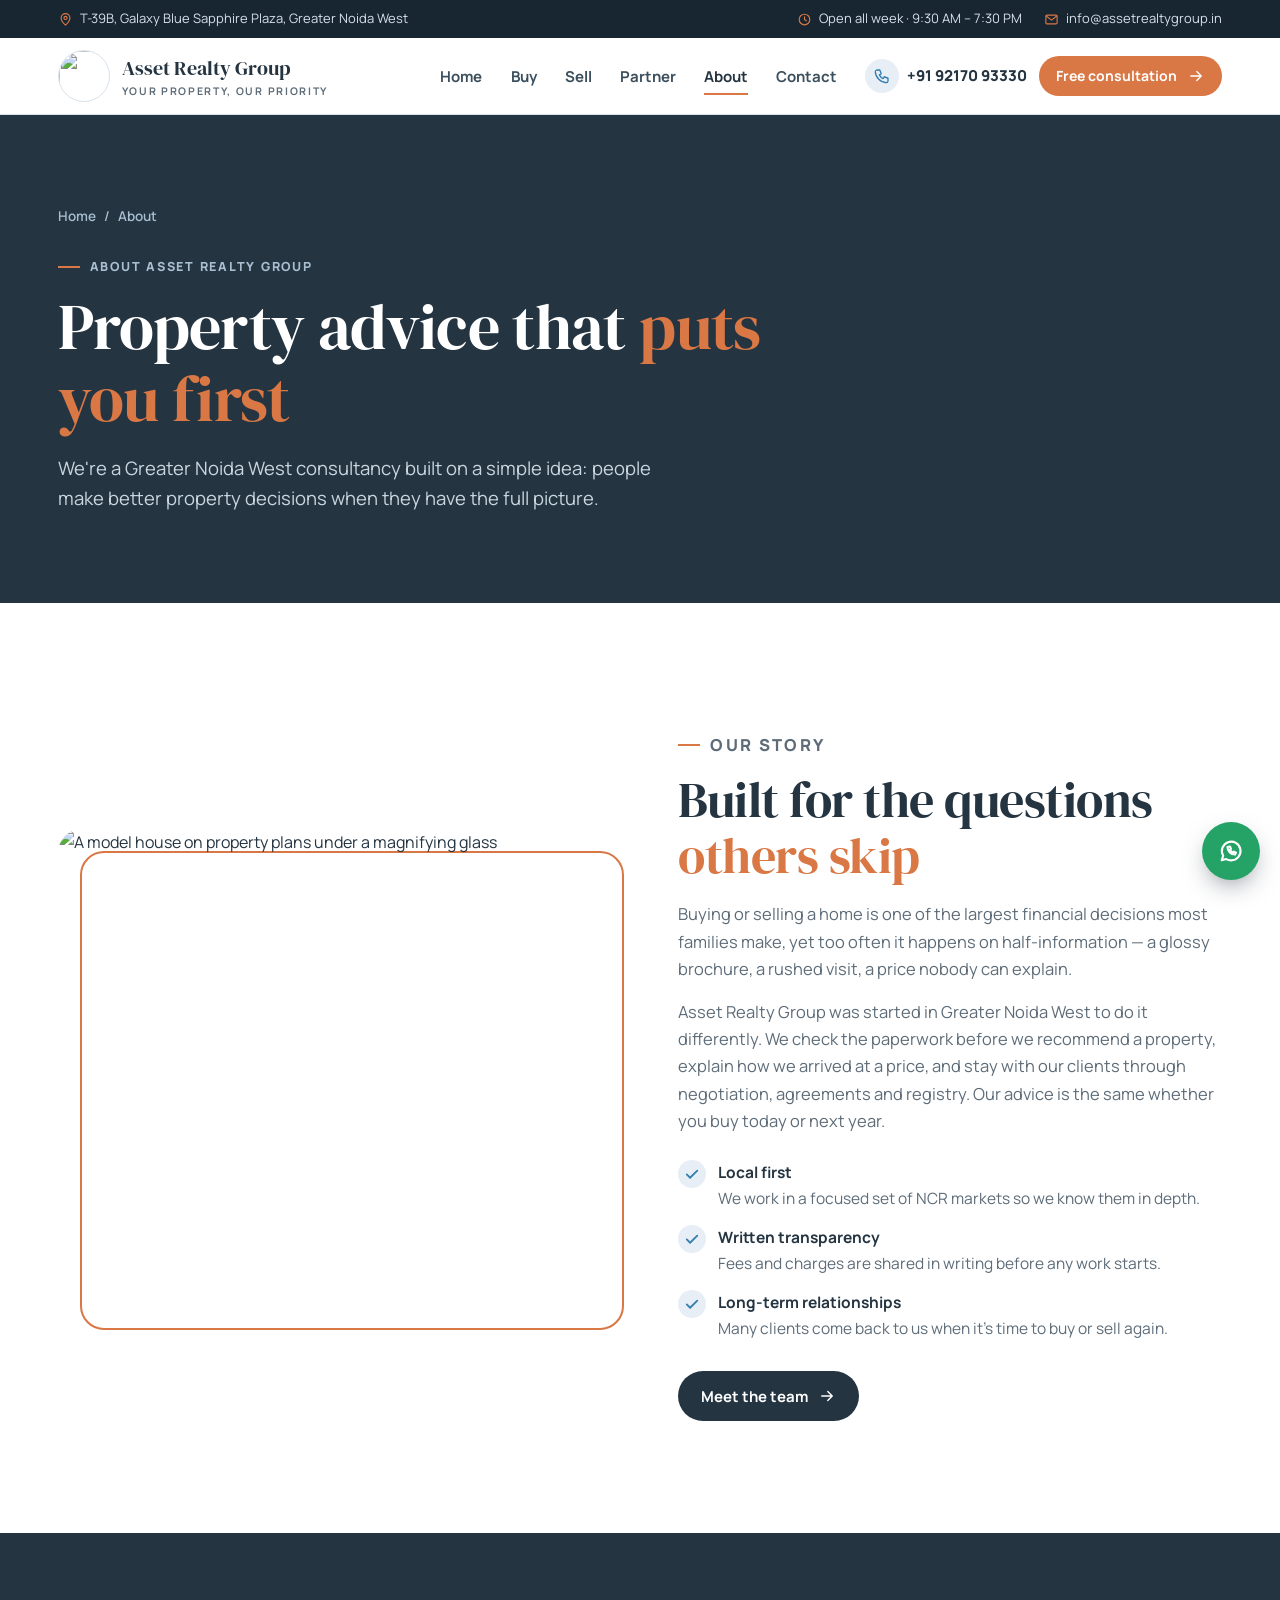
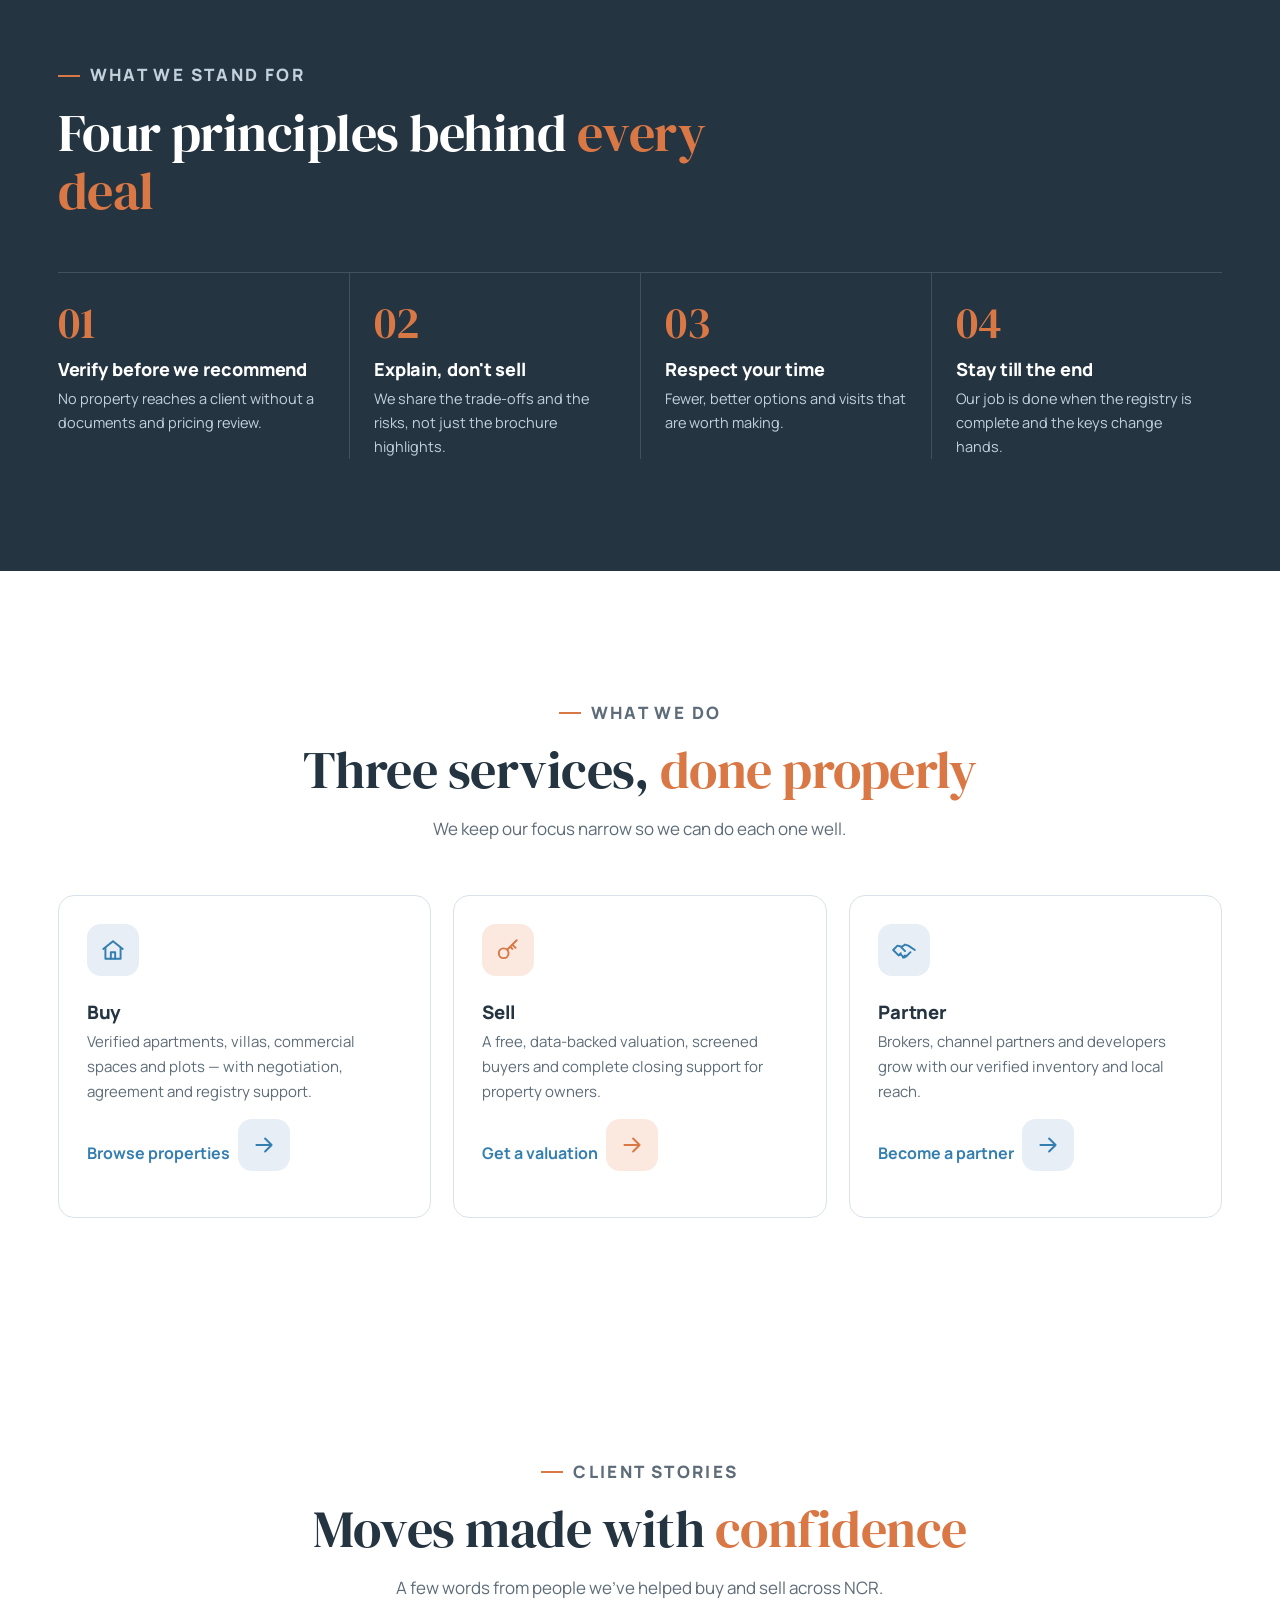
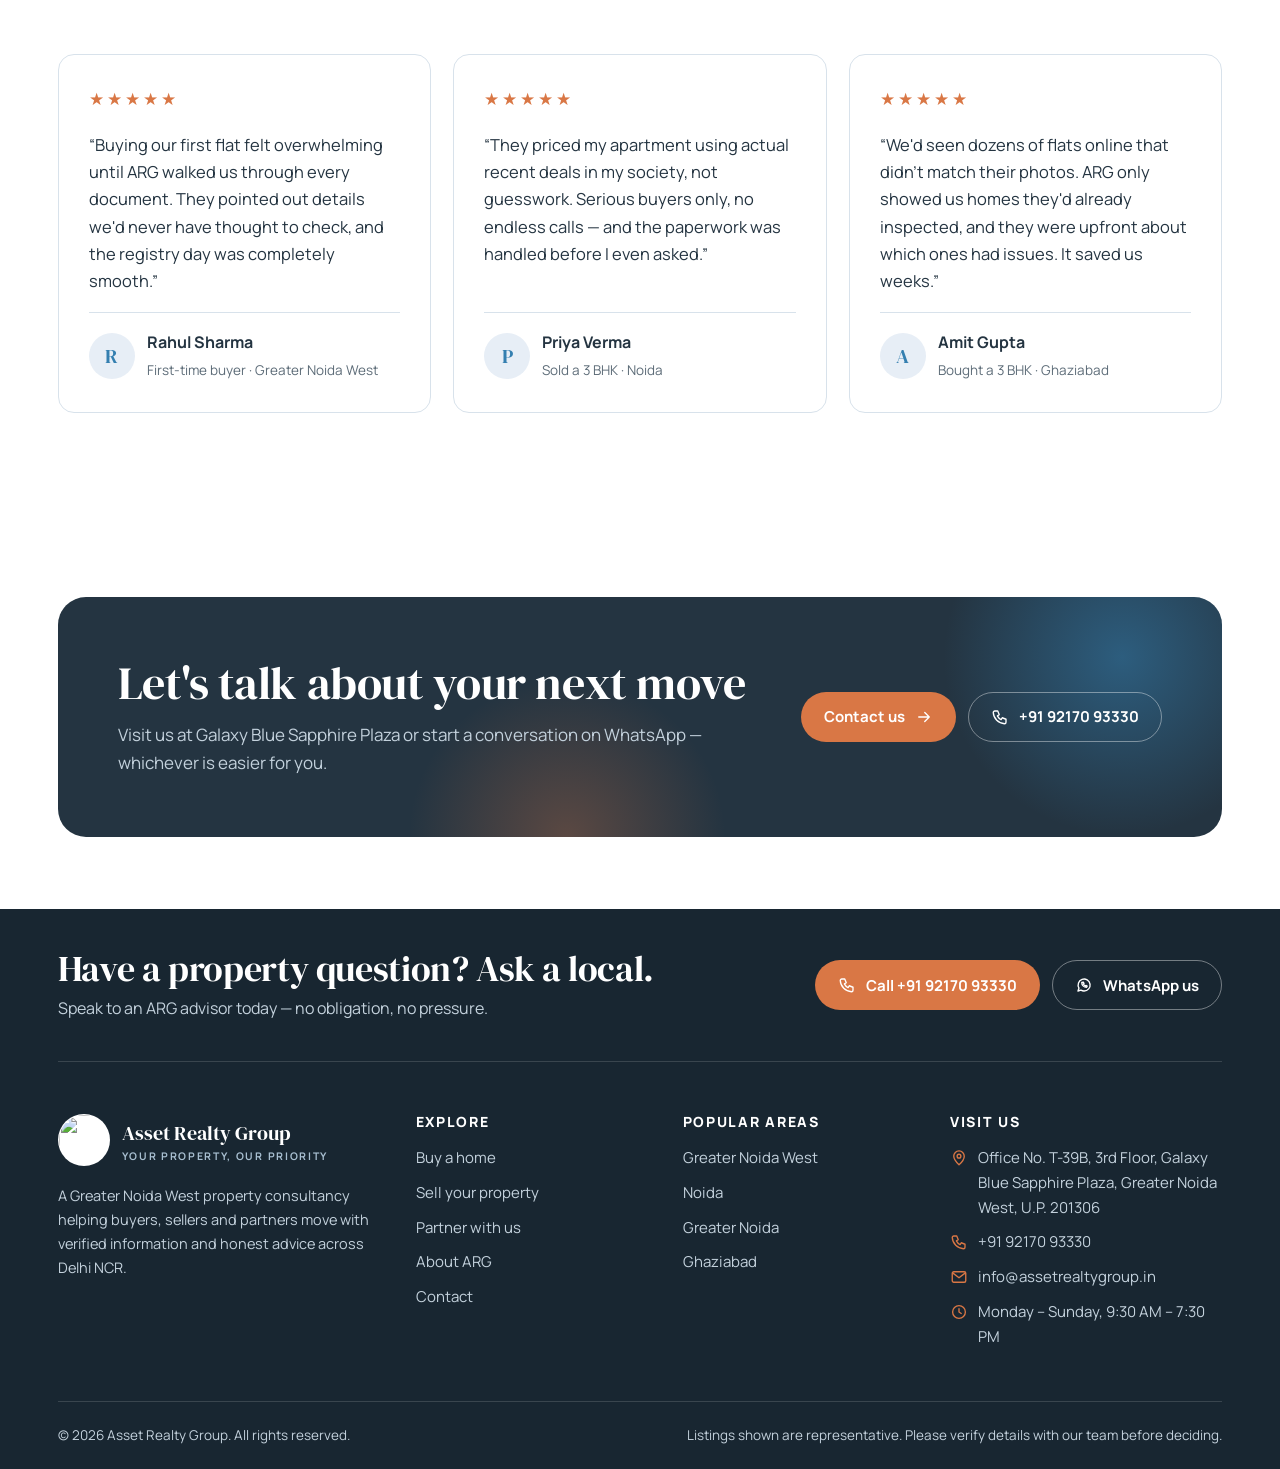
==== commit 35c247cb: "Limit services to Buy, Sell and Partner Remove the Home Loans page, EMI calculator, and Rent / Inves" ====
--- a/about.html
+++ b/about.html
@@ -49,10 +49,8 @@
 <symbol id="scale" viewBox="0 0 24 24"><path d="M12 4v16M7 20h10M5 7h14M5 7l-3 6a3 3 0 006 0L5 7zM19 7l-3 6a3 3 0 006 0l-3-6"/></symbol>
 <symbol id="eye" viewBox="0 0 24 24"><path d="M2 12s3.6-7 10-7 10 7 10 7-3.6 7-10 7S2 12 2 12z"/><circle cx="12" cy="12" r="3"/></symbol>
 <symbol id="handshake" viewBox="0 0 24 24"><path d="M2 12l4-4 4 1 3-2 3 1 6 4M2 12l5 5 2-1 3 3 2-1 4-4M9 9l4 4M7 17l2-2M11 19l2-2"/></symbol>
-<symbol id="calc" viewBox="0 0 24 24"><rect x="5" y="3" width="14" height="18" rx="2"/><path d="M8 7h8M8 12h1M12 12h1M16 12h0M8 16h1M12 16h1M16 16h0"/></symbol>
 <symbol id="star" viewBox="0 0 24 24"><path d="M12 3.5l2.6 5.3 5.9.9-4.3 4.1 1 5.8L12 16.8l-5.2 2.8 1-5.8-4.3-4.1 5.9-.9L12 3.5z"/></symbol>
 <symbol id="camera" viewBox="0 0 24 24"><path d="M4 8h3l2-3h6l2 3h3v11H4z"/><circle cx="12" cy="13" r="3.5"/></symbol>
-<symbol id="bank" viewBox="0 0 24 24"><path d="M3 9l9-5 9 5M5 9v9M9.5 9v9M14.5 9v9M19 9v9M3 20h18"/></symbol>
 <symbol id="chat" viewBox="0 0 24 24"><path d="M4 5h16v11H9l-5 4V5z"/><path d="M8 10h8M8 13h5"/></symbol>
 <symbol id="tag" viewBox="0 0 24 24"><path d="M3 12V4h8l10 10-8 8L3 12z"/><circle cx="7.5" cy="8.5" r="1.5"/></symbol>
 <symbol id="map" viewBox="0 0 24 24"><path d="M9 4L3 6v14l6-2 6 2 6-2V4l-6 2-6-2zM9 4v14M15 6v14"/></symbol>
@@ -68,7 +66,7 @@
     </a>
     <button class="menu-btn" type="button" aria-label="Open menu" aria-expanded="false" aria-controls="site-nav"><svg class="icon open-i" aria-hidden="true"><use href="#menu"/></svg><svg class="icon close-i" aria-hidden="true"><use href="#close"/></svg></button>
     <nav class="nav" id="site-nav" aria-label="Main">
-      <ul class="nav-links"><li><a href="index.html">Home</a></li><li><a href="buy.html">Buy</a></li><li><a href="sell.html">Sell</a></li><li><a href="home-loans.html">Home Loans</a></li><li><a href="about.html" aria-current="page">About</a></li><li><a href="contact.html">Contact</a></li></ul>
+      <ul class="nav-links"><li><a href="index.html">Home</a></li><li><a href="buy.html">Buy</a></li><li><a href="sell.html">Sell</a></li><li><a href="partner.html">Partner</a></li><li><a href="about.html" aria-current="page">About</a></li><li><a href="contact.html">Contact</a></li></ul>
       <div class="nav-actions">
         <a class="nav-phone" href="tel:+919217093330"><svg class="icon" aria-hidden="true"><use href="#phone"/></svg><span>+91 92170 93330</span></a>
         <a class="btn btn-copper btn-sm" href="contact.html">Free consultation <svg class="icon" aria-hidden="true"><use href="#arrow"/></svg></a>
@@ -93,8 +91,8 @@
       <div class="split-media reveal"><img src="https://images.unsplash.com/photo-1560520653-9e0e4c89eb11?auto=format&fit=crop&w=1000&q=80" alt="A model house on property plans under a magnifying glass" width="1000" height="880" loading="lazy"><span class="frame" aria-hidden="true"></span></div>
       <div class="split-copy reveal"><p class="eyebrow">Our story</p><h2>Built for the questions <em>others skip</em></h2>
         <p>Buying or selling a home is one of the largest financial decisions most families make, yet too often it happens on half-information — a glossy brochure, a rushed visit, a price nobody can explain.</p>
-        <p>Asset Realty Group was started in Greater Noida West to do it differently. We check the paperwork before we recommend a property, explain how we arrived at a price, and stay with our clients through loans, agreements and registry. Our advice is the same whether you buy today or next year.</p>
-        <ul class="ticks"><li><svg class="icon" aria-hidden="true"><use href="#check"/></svg><span><strong>Local first</strong>We work in a focused set of NCR markets so we know them in depth.</span></li><li><svg class="icon" aria-hidden="true"><use href="#check"/></svg><span><strong>Written transparency</strong>Fees and charges are shared in writing before any work starts.</span></li><li><svg class="icon" aria-hidden="true"><use href="#check"/></svg><span><strong>Long-term relationships</strong>Many clients come back to us when it's time to sell, rent or invest again.</span></li></ul>
+        <p>Asset Realty Group was started in Greater Noida West to do it differently. We check the paperwork before we recommend a property, explain how we arrived at a price, and stay with our clients through negotiation, agreements and registry. Our advice is the same whether you buy today or next year.</p>
+        <ul class="ticks"><li><svg class="icon" aria-hidden="true"><use href="#check"/></svg><span><strong>Local first</strong>We work in a focused set of NCR markets so we know them in depth.</span></li><li><svg class="icon" aria-hidden="true"><use href="#check"/></svg><span><strong>Written transparency</strong>Fees and charges are shared in writing before any work starts.</span></li><li><svg class="icon" aria-hidden="true"><use href="#check"/></svg><span><strong>Long-term relationships</strong>Many clients come back to us when it's time to buy or sell again.</span></li></ul>
         <a class="btn btn-dark" href="contact.html">Meet the team <svg class="icon" aria-hidden="true"><use href="#arrow"/></svg></a></div>
     </div></section>
 
@@ -109,23 +107,20 @@
     </div></section>
 
     <section class="section"><div class="wrap">
-      <div class="section-head center reveal"><p class="eyebrow">What we do</p><h2>Services across the <em>property lifecycle</em></h2></div>
+      <div class="section-head center reveal"><p class="eyebrow">What we do</p><h2>Three services, <em>done properly</em></h2><p>We keep our focus narrow so we can do each one well.</p></div>
       <div class="features">
-        <a class="feature reveal" href="buy.html"><svg class="icon" aria-hidden="true"><use href="#home"/></svg><h3>Residential buying</h3><p>Apartments, builder floors and villas — resale, ready-to-move and selected new projects.</p></a>
-        <a class="feature reveal" href="sell.html"><svg class="icon" aria-hidden="true"><use href="#key"/></svg><h3>Selling &amp; valuation</h3><p>Data-backed pricing, buyer screening and complete closing support for owners.</p></a>
-        <a class="feature reveal" href="buy.html?type=Commercial"><svg class="icon" aria-hidden="true"><use href="#building"/></svg><h3>Commercial property</h3><p>Offices, retail shops and showrooms for businesses and investors.</p></a>
-        <a class="feature reveal" href="buy.html?type=Plot"><svg class="icon" aria-hidden="true"><use href="#map"/></svg><h3>Plots &amp; land</h3><p>Residential and investment plots with clear titles in growing corridors.</p></a>
-        <a class="feature reveal" href="home-loans.html"><svg class="icon" aria-hidden="true"><use href="#bank"/></svg><h3>Home loan assistance</h3><p>Eligibility checks, lender comparison and documentation support.</p></a>
-        <a class="feature reveal" href="contact.html"><svg class="icon" aria-hidden="true"><use href="#handshake"/></svg><h3>Rentals &amp; management</h3><p>Tenant search, agreements and day-to-day coordination for owners.</p></a>
+        <a class="feature reveal" href="buy.html"><svg class="icon" aria-hidden="true"><use href="#home"/></svg><h3>Buy</h3><p>Verified apartments, villas, commercial spaces and plots — with negotiation, agreement and registry support.</p><span class="link" style="margin-top:14px">Browse properties <svg class="icon" aria-hidden="true"><use href="#arrow"/></svg></span></a>
+        <a class="feature reveal" href="sell.html"><svg class="icon" aria-hidden="true"><use href="#key"/></svg><h3>Sell</h3><p>A free, data-backed valuation, screened buyers and complete closing support for property owners.</p><span class="link" style="margin-top:14px">Get a valuation <svg class="icon" aria-hidden="true"><use href="#arrow"/></svg></span></a>
+        <a class="feature reveal" href="partner.html"><svg class="icon" aria-hidden="true"><use href="#handshake"/></svg><h3>Partner</h3><p>Brokers, channel partners and developers grow with our verified inventory and local reach.</p><span class="link" style="margin-top:14px">Become a partner <svg class="icon" aria-hidden="true"><use href="#arrow"/></svg></span></a>
       </div>
     </div></section>
 
     <section class="section"><div class="wrap">
-      <div class="section-head center reveal"><p class="eyebrow">Client stories</p><h2>Moves made with <em>confidence</em></h2><p>A few words from people we've helped buy, sell and invest across NCR.</p></div>
+      <div class="section-head center reveal"><p class="eyebrow">Client stories</p><h2>Moves made with <em>confidence</em></h2><p>A few words from people we've helped buy and sell across NCR.</p></div>
       <div class="quotes">
         <figure class="quote reveal"><div class="stars" aria-label="Rated 5 out of 5">★★★★★</div><blockquote>“Buying our first flat felt overwhelming until ARG walked us through every document. They pointed out details we'd never have thought to check, and the registry day was completely smooth.”</blockquote><figcaption><span class="avatar">R</span><span><strong>Rahul Sharma</strong><small>First-time buyer · Greater Noida West</small></span></figcaption></figure>
         <figure class="quote reveal"><div class="stars" aria-label="Rated 5 out of 5">★★★★★</div><blockquote>“They priced my apartment using actual recent deals in my society, not guesswork. Serious buyers only, no endless calls — and the paperwork was handled before I even asked.”</blockquote><figcaption><span class="avatar">P</span><span><strong>Priya Verma</strong><small>Sold a 3 BHK · Noida</small></span></figcaption></figure>
-        <figure class="quote reveal"><div class="stars" aria-label="Rated 5 out of 5">★★★★★</div><blockquote>“As an investor I wanted numbers, not sales talk. ARG showed me rental yields and resale trends side by side and was honest about which options didn't make sense.”</blockquote><figcaption><span class="avatar">A</span><span><strong>Amit Gupta</strong><small>Investor · Ghaziabad</small></span></figcaption></figure>
+        <figure class="quote reveal"><div class="stars" aria-label="Rated 5 out of 5">★★★★★</div><blockquote>“We'd seen dozens of flats online that didn't match their photos. ARG only showed us homes they'd already inspected, and they were upfront about which ones had issues. It saved us weeks.”</blockquote><figcaption><span class="avatar">A</span><span><strong>Amit Gupta</strong><small>Bought a 3 BHK · Ghaziabad</small></span></figcaption></figure>
       </div>
     </div></section>
     <section class="section-tight"><div class="wrap"><div class="banner reveal">
@@ -142,9 +137,9 @@
     <div class="wrap footer-main">
       <div>
         <a class="brand" href="index.html" aria-label="Asset Realty Group — home"><img src="https://propertyplusrealtors.com/logo.jpeg" alt="" width="52" height="52"><span class="brand-text"><strong>Asset Realty Group</strong><small>YOUR PROPERTY, OUR PRIORITY</small></span></a>
-        <p class="footer-about">A Greater Noida West property consultancy helping families, sellers and investors move with verified information and honest advice across Delhi NCR.</p>
+        <p class="footer-about">A Greater Noida West property consultancy helping buyers, sellers and partners move with verified information and honest advice across Delhi NCR.</p>
       </div>
-      <div class="footer-col"><h3>Explore</h3><ul><li><a href="buy.html">Buy a home</a></li><li><a href="sell.html">Sell your property</a></li><li><a href="home-loans.html">Home loans &amp; EMI</a></li><li><a href="about.html">About ARG</a></li><li><a href="contact.html">Contact</a></li></ul></div>
+      <div class="footer-col"><h3>Explore</h3><ul><li><a href="buy.html">Buy a home</a></li><li><a href="sell.html">Sell your property</a></li><li><a href="partner.html">Partner with us</a></li><li><a href="about.html">About ARG</a></li><li><a href="contact.html">Contact</a></li></ul></div>
       <div class="footer-col"><h3>Popular areas</h3><ul><li><a href="buy.html?loc=Greater+Noida+West">Greater Noida West</a></li><li><a href="buy.html?loc=Noida">Noida</a></li><li><a href="buy.html?loc=Greater+Noida">Greater Noida</a></li><li><a href="buy.html?loc=Ghaziabad">Ghaziabad</a></li></ul></div>
       <div class="footer-col"><h3>Visit us</h3><ul>
         <li><svg class="icon" aria-hidden="true"><use href="#pin"/></svg><span>Office No. T-39B, 3rd Floor, Galaxy Blue Sapphire Plaza, Greater Noida West, U.P. 201306</span></li>
--- a/assets/css/style.css
+++ b/assets/css/style.css
@@ -167,6 +167,8 @@
 
 /* ---------- Path cards (buy / sell) ---------- */
 .paths { display: grid; grid-template-columns: 1fr 1fr; gap: 24px; }
+.paths.three { grid-template-columns: repeat(3, 1fr); }
+.paths.three .path h3 { font-size: clamp(26px, 2.4vw, 32px); }
 .path { position: relative; display: flex; flex-direction: column; gap: 18px; overflow: hidden; padding: clamp(26px, 3.6vw, 44px); border-radius: 24px; background: var(--paper); border: 1px solid var(--line); }
 .path.dark { background: var(--slate); border-color: var(--slate); color: #fff; }
 .path h3 { font: clamp(28px, 3vw, 36px)/1.15 var(--serif); }
@@ -269,32 +271,6 @@
 .banner p { margin-top: 12px; max-width: 600px; color: #c3d1dc; font-size: 17px; }
 .banner-actions { display: flex; flex-wrap: wrap; gap: 12px; }
 
-/* ---------- EMI calculator ---------- */
-.calc { display: grid; grid-template-columns: 1.15fr .85fr; overflow: hidden; border-radius: 24px; background: #fff; border: 1px solid var(--line); box-shadow: var(--shadow); }
-.calc-inputs { display: grid; gap: 26px; padding: clamp(24px, 4vw, 44px); }
-.range { display: grid; gap: 10px; }
-.range-top { display: flex; align-items: center; justify-content: space-between; gap: 12px; }
-.range-top label { color: var(--slate); font-weight: 800; font-size: 15px; }
-.range-top output { padding: 6px 12px; border-radius: 8px; background: var(--paper); color: var(--steel); font-weight: 800; font-size: 15px; white-space: nowrap; }
-.range input[type="range"] { width: 100%; height: 6px; margin: 6px 0; border-radius: 6px; background: linear-gradient(90deg, var(--steel) var(--fill, 50%), var(--soft) var(--fill, 50%)); appearance: none; -webkit-appearance: none; outline-offset: 6px; }
-.range input[type="range"]::-webkit-slider-thumb { width: 24px; height: 24px; border: 4px solid #fff; border-radius: 50%; background: var(--copper); box-shadow: 0 2px 8px rgba(24,38,49,.35); -webkit-appearance: none; cursor: pointer; }
-.range input[type="range"]::-moz-range-thumb { width: 18px; height: 18px; border: 4px solid #fff; border-radius: 50%; background: var(--copper); box-shadow: 0 2px 8px rgba(24,38,49,.35); cursor: pointer; }
-.range-scale { display: flex; justify-content: space-between; color: var(--muted); font-size: 12.5px; }
-.calc-result { display: flex; flex-direction: column; gap: 18px; padding: clamp(24px, 4vw, 44px); background: var(--slate); color: #fff; }
-.calc-result .label { color: var(--pale); font-size: 13px; font-weight: 800; letter-spacing: .12em; text-transform: uppercase; }
-.calc-emi { font: clamp(40px, 5vw, 54px)/1 var(--serif); }
-.calc-emi small { font: 600 16px var(--sans); color: var(--pale); }
-.donut { display: flex; align-items: center; gap: 18px; }
-.donut-chart { width: 96px; height: 96px; flex: 0 0 auto; border-radius: 50%; background: conic-gradient(var(--steel) 0 var(--p, 60%), var(--copper) var(--p, 60%) 100%); -webkit-mask: radial-gradient(circle, transparent 54%, #000 55%); mask: radial-gradient(circle, transparent 54%, #000 55%); }
-.legend { display: grid; gap: 8px; font-size: 14px; }
-.legend span { display: flex; align-items: center; gap: 8px; color: #c3d1dc; }
-.legend b { color: #fff; margin-left: auto; padding-left: 12px; }
-.legend i { width: 10px; height: 10px; border-radius: 3px; background: var(--steel); }
-.legend i.c { background: var(--copper); }
-.calc-total { display: flex; justify-content: space-between; padding-top: 14px; border-top: 1px solid var(--line-dark); color: #c3d1dc; font-size: 15px; }
-.calc-total b { color: #fff; }
-.calc-result .btn { margin-top: auto; }
-
 /* ---------- Testimonials ---------- */
 .quotes { display: grid; grid-template-columns: repeat(3, 1fr); gap: 22px; }
 .quote { display: flex; flex-direction: column; gap: 18px; margin: 0; padding: 30px; border-radius: var(--radius); background: #fff; border: 1px solid var(--line); }
@@ -412,13 +388,6 @@
 .value h3 { margin-top: 14px; font-size: 18px; }
 .value p { margin-top: 8px; color: #c3d1dc; font-size: 14.5px; }
 
-.doc-list { display: grid; grid-template-columns: repeat(3, 1fr); gap: 18px; }
-.doc { padding: 24px; border-radius: var(--radius); background: #fff; border: 1px solid var(--line); }
-.doc h3 { display: flex; align-items: center; gap: 10px; font-size: 17px; }
-.doc h3 .icon { color: var(--copper); }
-.doc ul { display: grid; gap: 8px; margin: 14px 0 0; padding: 0; list-style: none; color: var(--muted); font-size: 15px; }
-.doc li { display: flex; gap: 8px; }
-.doc li::before { content: ""; flex: 0 0 6px; height: 6px; margin-top: 9px; border-radius: 50%; background: var(--steel); }
 
 /* ---------- Contact ---------- */
 .contact-grid { display: grid; grid-template-columns: .9fr 1.1fr; gap: clamp(28px, 5vw, 64px); align-items: start; }
@@ -487,7 +456,7 @@
   .trust-grid { grid-template-columns: 1fr 1fr; }
   .trust-item:nth-child(2) { border-right: 0; }
   .trust-item:nth-child(-n+2) { border-bottom: 1px solid var(--line); }
-  .paths { grid-template-columns: 1fr; }
+  .paths, .paths.three { grid-template-columns: 1fr; }
   .steps { grid-template-columns: 1fr 1fr; }
   .step:nth-child(2)::after { display: none; }
   .features { grid-template-columns: 1fr 1fr; }
@@ -495,12 +464,10 @@
   .quotes { grid-template-columns: 1fr; }
   .faq-side { position: static; }
   .banner { grid-template-columns: 1fr; }
-  .calc { grid-template-columns: 1fr; }
   .filters { grid-template-columns: 1fr 1fr; }
   .filters .btn { grid-column: 1 / -1; }
   .values { grid-template-columns: 1fr 1fr; }
   .value:nth-child(3) { padding-left: 0; border-left: 0; }
-  .doc-list { grid-template-columns: 1fr 1fr; }
   .verify-media { max-width: 560px; }
   .split-media { max-width: 600px; }
 }
@@ -543,7 +510,6 @@
   .form-grid { grid-template-columns: 1fr; }
   .values { grid-template-columns: 1fr; }
   .value, .value + .value { padding: 22px 0; padding-left: 0; border-left: 0; border-bottom: 1px solid var(--line-dark); }
-  .doc-list { grid-template-columns: 1fr; }
   .compare th, .compare td { padding: 14px; font-size: 14px; }
   .compare { min-width: 560px; }
   .footer-main { grid-template-columns: 1fr; gap: 32px; }
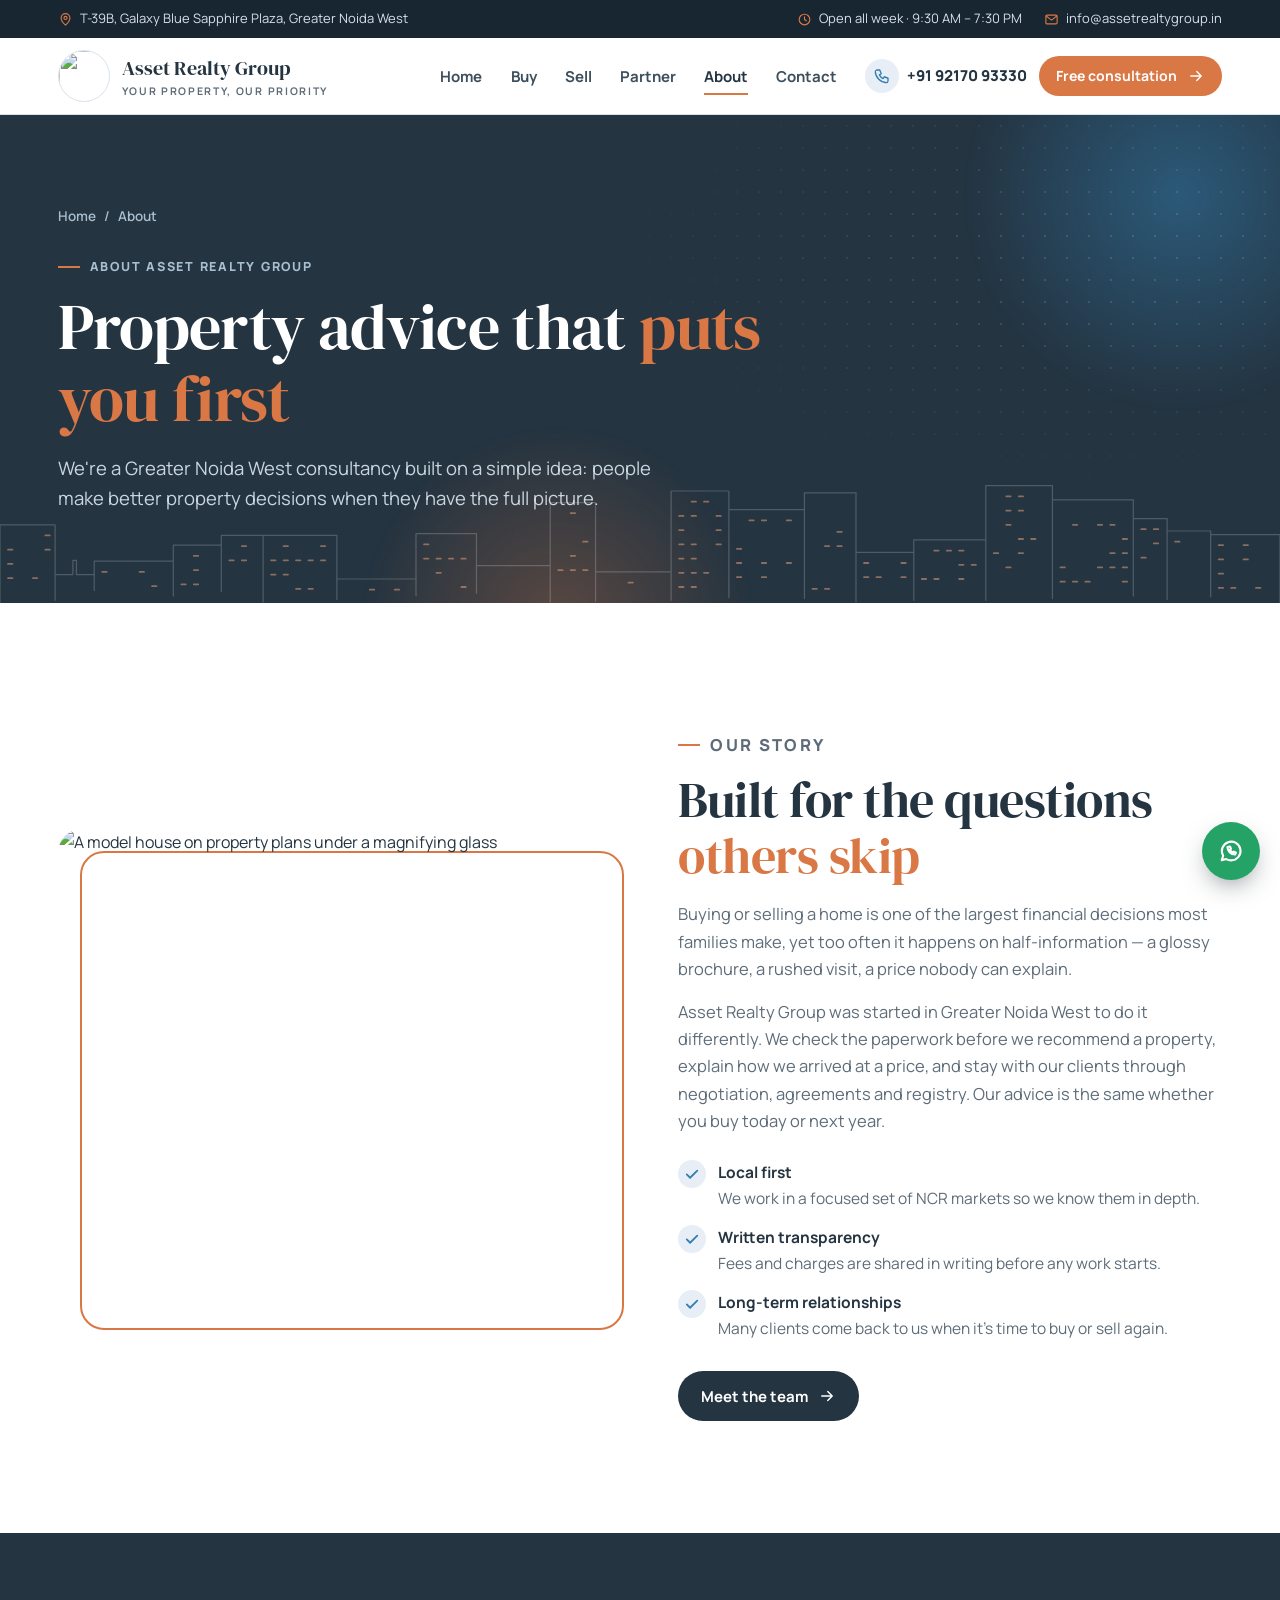
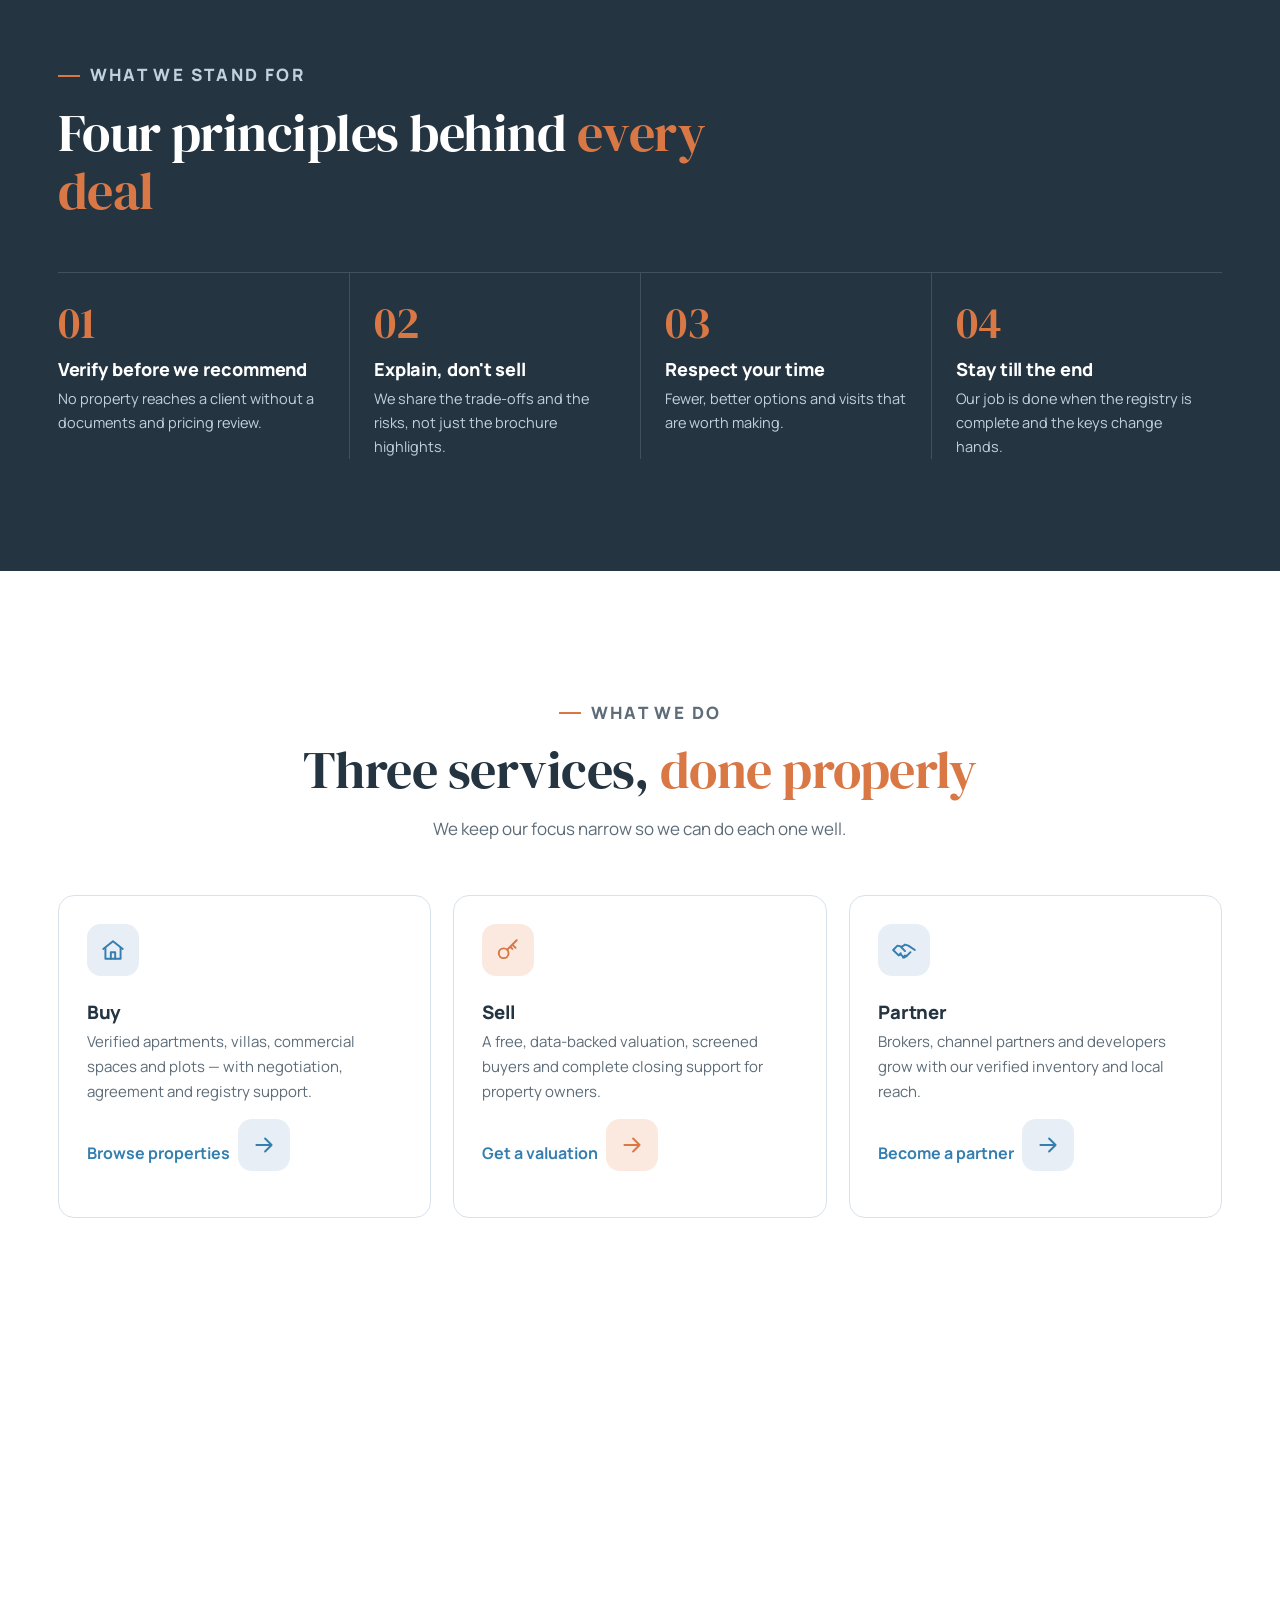
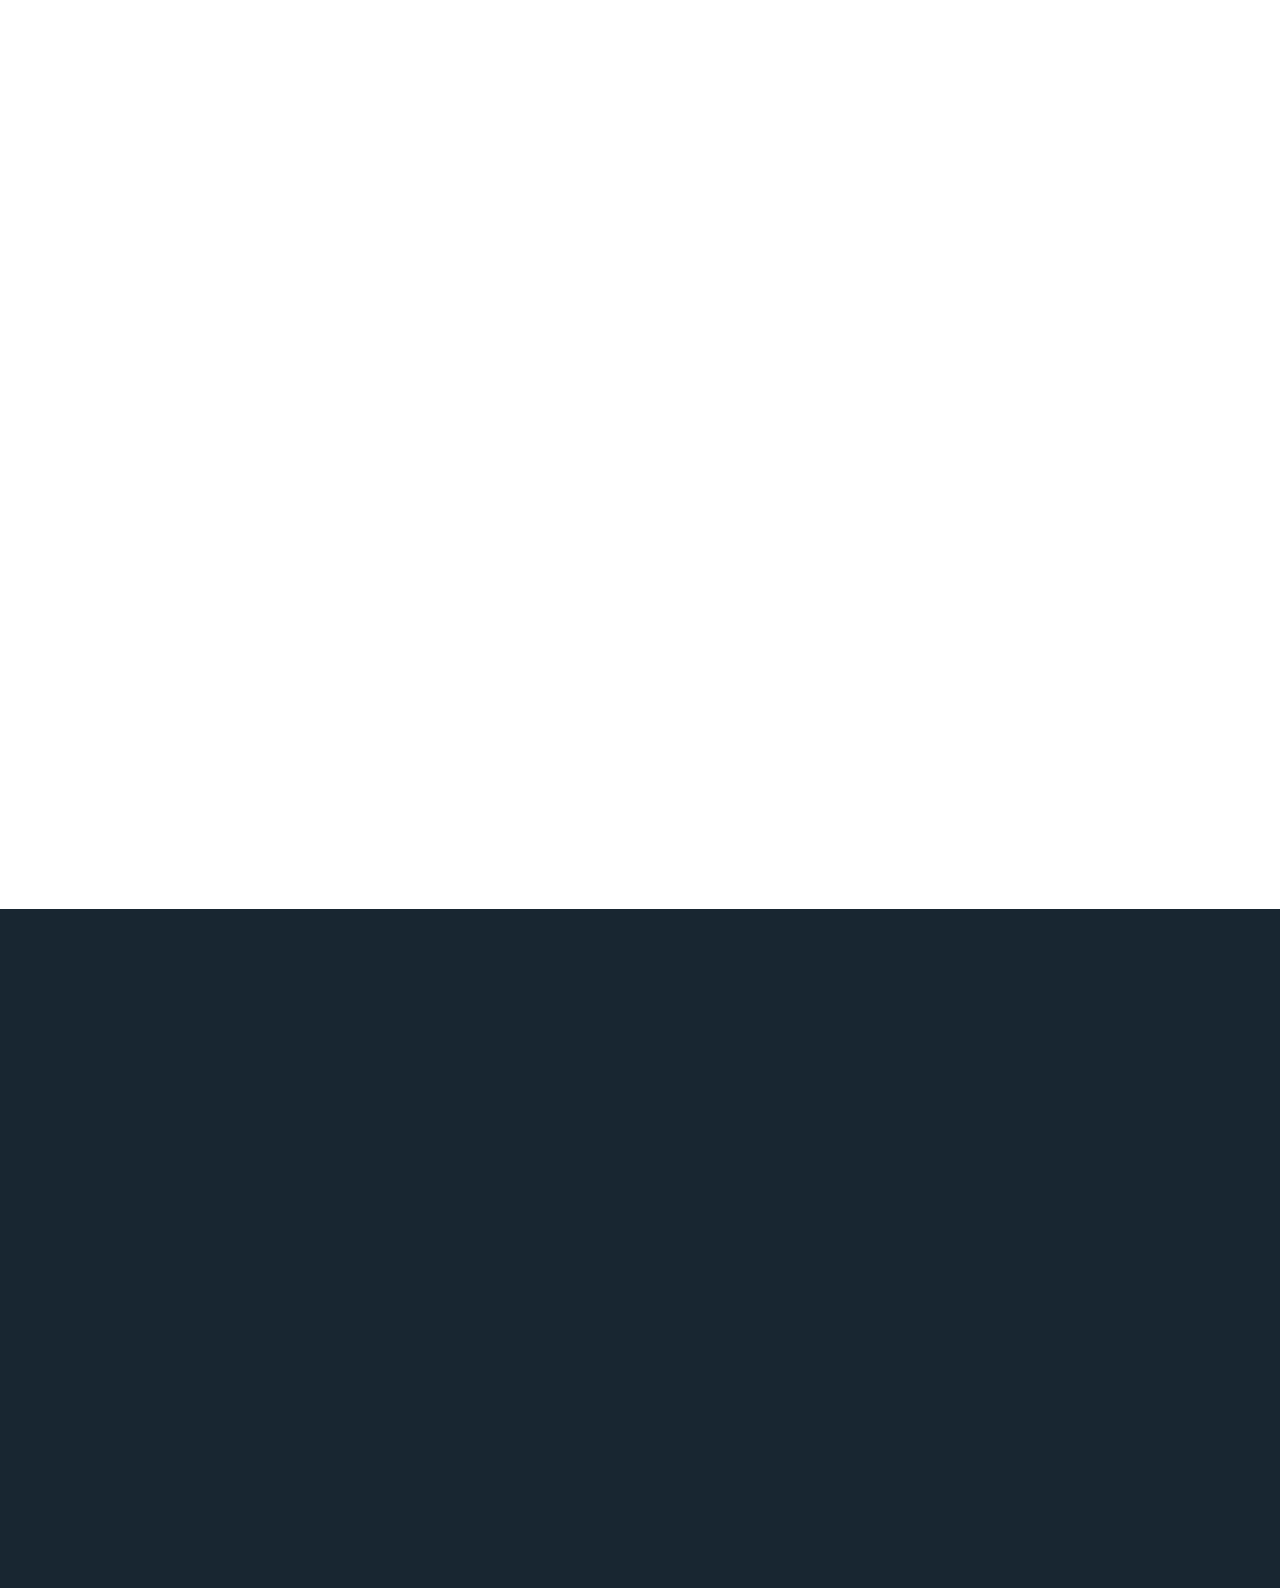
==== commit 662343e5: "Modern UI pass: motion system, custom graphics, faster loading Visual and interaction - New home her" ====
--- a/about.html
+++ b/about.html
@@ -15,12 +15,16 @@
   <meta property="og:image" content="https://images.unsplash.com/photo-1545324418-cc1a3fa10c00?auto=format&fit=crop&w=1600&q=80">
   <link rel="icon" href="https://propertyplusrealtors.com/logo.jpeg">
   <link rel="preconnect" href="https://fonts.googleapis.com"><link rel="preconnect" href="https://fonts.gstatic.com" crossorigin><link rel="preconnect" href="https://images.unsplash.com">
-  <link href="https://fonts.googleapis.com/css2?family=DM+Serif+Display&family=Manrope:wght@400;500;600;700;800&display=swap" rel="stylesheet">
+  <link rel="preload" as="style" href="https://fonts.googleapis.com/css2?family=DM+Serif+Display&family=Manrope:wght@400;600;700;800&display=swap" onload="this.onload=null;this.rel='stylesheet'">
+  <noscript><link rel="stylesheet" href="https://fonts.googleapis.com/css2?family=DM+Serif+Display&family=Manrope:wght@400;600;700;800&display=swap"></noscript>
+  
+  <link rel="preload" as="image" href="https://images.unsplash.com/photo-1497366811353-6870744d04b2?auto=format&fit=crop&w=1400&q=55" fetchpriority="high">
   <link rel="stylesheet" href="assets/css/style.css">
   <script type="application/ld+json">{"@context":"https://schema.org","@type":"RealEstateAgent","name":"Asset Realty Group","alternateName":"ARG","url":"https://assetrealtygroup.in/","telephone":"+91-9217093330","email":"info@assetrealtygroup.in","image":"https://propertyplusrealtors.com/logo.jpeg","openingHours":"Mo-Su 09:30-19:30","address":{"@type":"PostalAddress","streetAddress":"Office No. T-39B, 3rd Floor, Galaxy Blue Sapphire Plaza","addressLocality":"Greater Noida West","addressRegion":"Uttar Pradesh","postalCode":"201306","addressCountry":"IN"},"areaServed":["Greater Noida West","Noida","Greater Noida","Ghaziabad","Delhi NCR"]}</script>
   <script src="assets/js/main.js" defer></script>
 </head>
 <body>
+  <div class="progress" aria-hidden="true"><span></span></div>
   <a class="skip" href="#main">Skip to content</a>
   <svg class="icons" xmlns="http://www.w3.org/2000/svg" aria-hidden="true">
 <symbol id="arrow" viewBox="0 0 24 24"><path d="M5 12h14M13 6l6 6-6 6"/></symbol>
@@ -53,6 +57,8 @@
 <symbol id="camera" viewBox="0 0 24 24"><path d="M4 8h3l2-3h6l2 3h3v11H4z"/><circle cx="12" cy="13" r="3.5"/></symbol>
 <symbol id="chat" viewBox="0 0 24 24"><path d="M4 5h16v11H9l-5 4V5z"/><path d="M8 10h8M8 13h5"/></symbol>
 <symbol id="tag" viewBox="0 0 24 24"><path d="M3 12V4h8l10 10-8 8L3 12z"/><circle cx="7.5" cy="8.5" r="1.5"/></symbol>
+<symbol id="arrow-up" viewBox="0 0 24 24"><path d="M12 19V5M6 11l6-6 6 6"/></symbol>
+<symbol id="quote" viewBox="0 0 24 24"><path d="M10 7H6a2 2 0 00-2 2v4h5v5H4M20 7h-4a2 2 0 00-2 2v4h5v5h-5"/></symbol>
 <symbol id="map" viewBox="0 0 24 24"><path d="M9 4L3 6v14l6-2 6 2 6-2V4l-6 2-6-2zM9 4v14M15 6v14"/></symbol>
 </svg>
   <div class="topbar"><div class="wrap">
@@ -77,18 +83,20 @@
   <main id="main">
 
 
-    <section class="page-hero" style="--bg:url('https://images.unsplash.com/photo-1497366811353-6870744d04b2?auto=format&fit=crop&w=1600&q=80')"><div class="wrap ">
+    <section class="page-hero" style="--bg:url('https://images.unsplash.com/photo-1497366811353-6870744d04b2?auto=format&fit=crop&w=1400&q=55')">
+      <div class="ph-deco" aria-hidden="true"><span class="blob b1"></span><span class="blob b2"></span><span class="grid-dots"></span><svg class="skyline sky-hero" viewBox="0 0 1440 150" preserveAspectRatio="xMidYMax slice" aria-hidden="true" focusable="false"><path class="sky-outline" pathLength="1" d="M0 150 V62 H62 V147 V118 H82 V102 H86 V118 H106 V136 V103 H195 V142 V85 H249 V137 V74 H296 V149 V74 H379 V146 V123 H468 V142 V72 H536 V139 V108 H619 V149 V37 H670 V148 V115 H755 V147 V24 H820 V144 V45 H905 V145 V26 H963 V149 V93 H1028 V147 V79 H1109 V147 V18 H1184 V145 V34 H1275 V142 V55 H1313 V146 V69 H1362 V143 V73 H1440 V138 V150"/><path class="sky-windows" d="M51 74h5M9 90h5M51 90h5M9 106h5M9 122h5M37 122h5M115 115h5M157 115h5M171 131h5M218 97h5M218 113h5M204 129h5M218 129h5M272 86h5M258 102h5M272 102h5M319 86h5M361 86h5M305 102h5M319 102h5M333 102h5M347 102h5M361 102h5M305 118h5M319 118h5M333 134h5M347 134h5M416 135h5M444 135h5M477 84h5M477 100h5M491 100h5M505 100h5M519 100h5M491 116h5M519 132h5M642 49h5M656 81h5M642 97h5M628 113h5M642 113h5M656 113h5M707 127h5M778 36h5M792 36h5M764 52h5M778 52h5M806 52h5M764 68h5M806 68h5M764 84h5M778 84h5M806 84h5M764 100h5M778 100h5M764 116h5M778 116h5M792 116h5M764 132h5M778 132h5M843 57h5M857 57h5M885 57h5M829 89h5M829 105h5M857 105h5M885 105h5M829 121h5M857 121h5M942 70h5M928 86h5M942 86h5M914 134h5M928 134h5M972 105h5M1014 105h5M972 121h5M986 121h5M1014 121h5M1051 91h5M1065 91h5M1079 91h5M1079 107h5M1093 107h5M1037 123h5M1051 123h5M1079 123h5M1132 30h5M1146 30h5M1132 46h5M1146 46h5M1132 62h5M1146 78h5M1160 78h5M1118 94h5M1146 94h5M1132 110h5M1207 62h5M1235 62h5M1249 62h5M1263 78h5M1249 94h5M1263 94h5M1193 110h5M1235 110h5M1249 110h5M1263 110h5M1193 126h5M1207 126h5M1221 126h5M1263 126h5M1284 67h5M1298 67h5M1298 83h5M1284 99h5M1322 81h5M1371 85h5M1399 85h5M1371 101h5M1399 101h5M1371 117h5M1371 133h5M1385 133h5M1413 133h5"/></svg></div>
+      <div class="wrap ">
       <div>
-        <nav class="crumbs" aria-label="Breadcrumb"><a href="index.html">Home</a><span aria-hidden="true">/</span><span>About</span></nav>
-        <p class="eyebrow">About Asset Realty Group</p>
-        <h1>Property advice that <em>puts you first</em></h1>
-        <p class="lead">We're a Greater Noida West consultancy built on a simple idea: people make better property decisions when they have the full picture.</p>
+        <nav class="crumbs anim" aria-label="Breadcrumb"><a href="index.html">Home</a><span aria-hidden="true">/</span><span>About</span></nav>
+        <p class="eyebrow anim" style="--d:1">About Asset Realty Group</p>
+        <h1 class="anim" style="--d:2">Property advice that <em>puts you first</em></h1>
+        <p class="lead anim" style="--d:3">We're a Greater Noida West consultancy built on a simple idea: people make better property decisions when they have the full picture.</p>
         
       </div>
       
     </div></section>
     <section class="section"><div class="wrap split">
-      <div class="split-media reveal"><img src="https://images.unsplash.com/photo-1560520653-9e0e4c89eb11?auto=format&fit=crop&w=1000&q=80" alt="A model house on property plans under a magnifying glass" width="1000" height="880" loading="lazy"><span class="frame" aria-hidden="true"></span></div>
+      <div class="split-media reveal"><img src="https://images.unsplash.com/photo-1560520653-9e0e4c89eb11?auto=format&fit=crop&w=1000&q=80" srcset="https://images.unsplash.com/photo-1560520653-9e0e4c89eb11?auto=format&fit=crop&w=480&q=75 480w, https://images.unsplash.com/photo-1560520653-9e0e4c89eb11?auto=format&fit=crop&w=800&q=75 800w, https://images.unsplash.com/photo-1560520653-9e0e4c89eb11?auto=format&fit=crop&w=1200&q=75 1200w" sizes="(max-width: 960px) 100vw, 50vw" decoding="async" alt="A model house on property plans under a magnifying glass" width="1000" height="880" loading="lazy"><span class="frame" aria-hidden="true"></span></div>
       <div class="split-copy reveal"><p class="eyebrow">Our story</p><h2>Built for the questions <em>others skip</em></h2>
         <p>Buying or selling a home is one of the largest financial decisions most families make, yet too often it happens on half-information — a glossy brochure, a rushed visit, a price nobody can explain.</p>
         <p>Asset Realty Group was started in Greater Noida West to do it differently. We check the paperwork before we recommend a property, explain how we arrived at a price, and stay with our clients through negotiation, agreements and registry. Our advice is the same whether you buy today or next year.</p>
@@ -98,7 +106,7 @@
 
     <section class="section bg-dark on-dark"><div class="wrap">
       <div class="section-head reveal"><p class="eyebrow">What we stand for</p><h2>Four principles behind <em>every deal</em></h2></div>
-      <div class="values reveal">
+      <div class="values reveal" data-stagger>
         <div class="value"><b>01</b><h3>Verify before we recommend</h3><p>No property reaches a client without a documents and pricing review.</p></div>
         <div class="value"><b>02</b><h3>Explain, don't sell</h3><p>We share the trade-offs and the risks, not just the brochure highlights.</p></div>
         <div class="value"><b>03</b><h3>Respect your time</h3><p>Fewer, better options and visits that are worth making.</p></div>
@@ -108,7 +116,7 @@
 
     <section class="section"><div class="wrap">
       <div class="section-head center reveal"><p class="eyebrow">What we do</p><h2>Three services, <em>done properly</em></h2><p>We keep our focus narrow so we can do each one well.</p></div>
-      <div class="features">
+      <div class="features" data-stagger>
         <a class="feature reveal" href="buy.html"><svg class="icon" aria-hidden="true"><use href="#home"/></svg><h3>Buy</h3><p>Verified apartments, villas, commercial spaces and plots — with negotiation, agreement and registry support.</p><span class="link" style="margin-top:14px">Browse properties <svg class="icon" aria-hidden="true"><use href="#arrow"/></svg></span></a>
         <a class="feature reveal" href="sell.html"><svg class="icon" aria-hidden="true"><use href="#key"/></svg><h3>Sell</h3><p>A free, data-backed valuation, screened buyers and complete closing support for property owners.</p><span class="link" style="margin-top:14px">Get a valuation <svg class="icon" aria-hidden="true"><use href="#arrow"/></svg></span></a>
         <a class="feature reveal" href="partner.html"><svg class="icon" aria-hidden="true"><use href="#handshake"/></svg><h3>Partner</h3><p>Brokers, channel partners and developers grow with our verified inventory and local reach.</p><span class="link" style="margin-top:14px">Become a partner <svg class="icon" aria-hidden="true"><use href="#arrow"/></svg></span></a>
@@ -117,10 +125,10 @@
 
     <section class="section"><div class="wrap">
       <div class="section-head center reveal"><p class="eyebrow">Client stories</p><h2>Moves made with <em>confidence</em></h2><p>A few words from people we've helped buy and sell across NCR.</p></div>
-      <div class="quotes">
-        <figure class="quote reveal"><div class="stars" aria-label="Rated 5 out of 5">★★★★★</div><blockquote>“Buying our first flat felt overwhelming until ARG walked us through every document. They pointed out details we'd never have thought to check, and the registry day was completely smooth.”</blockquote><figcaption><span class="avatar">R</span><span><strong>Rahul Sharma</strong><small>First-time buyer · Greater Noida West</small></span></figcaption></figure>
-        <figure class="quote reveal"><div class="stars" aria-label="Rated 5 out of 5">★★★★★</div><blockquote>“They priced my apartment using actual recent deals in my society, not guesswork. Serious buyers only, no endless calls — and the paperwork was handled before I even asked.”</blockquote><figcaption><span class="avatar">P</span><span><strong>Priya Verma</strong><small>Sold a 3 BHK · Noida</small></span></figcaption></figure>
-        <figure class="quote reveal"><div class="stars" aria-label="Rated 5 out of 5">★★★★★</div><blockquote>“We'd seen dozens of flats online that didn't match their photos. ARG only showed us homes they'd already inspected, and they were upfront about which ones had issues. It saved us weeks.”</blockquote><figcaption><span class="avatar">A</span><span><strong>Amit Gupta</strong><small>Bought a 3 BHK · Ghaziabad</small></span></figcaption></figure>
+      <div class="quotes" data-stagger>
+        <figure class="quote reveal"><svg class="icon quote-mark" aria-hidden="true"><use href="#quote"/></svg><div class="stars" aria-label="Rated 5 out of 5">★★★★★</div><blockquote>“Buying our first flat felt overwhelming until ARG walked us through every document. They pointed out details we'd never have thought to check, and the registry day was completely smooth.”</blockquote><figcaption><span class="avatar">R</span><span><strong>Rahul Sharma</strong><small>First-time buyer · Greater Noida West</small></span></figcaption></figure>
+        <figure class="quote reveal"><svg class="icon quote-mark" aria-hidden="true"><use href="#quote"/></svg><div class="stars" aria-label="Rated 5 out of 5">★★★★★</div><blockquote>“They priced my apartment using actual recent deals in my society, not guesswork. Serious buyers only, no endless calls — and the paperwork was handled before I even asked.”</blockquote><figcaption><span class="avatar">P</span><span><strong>Priya Verma</strong><small>Sold a 3 BHK · Noida</small></span></figcaption></figure>
+        <figure class="quote reveal"><svg class="icon quote-mark" aria-hidden="true"><use href="#quote"/></svg><div class="stars" aria-label="Rated 5 out of 5">★★★★★</div><blockquote>“We'd seen dozens of flats online that didn't match their photos. ARG only showed us homes they'd already inspected, and they were upfront about which ones had issues. It saved us weeks.”</blockquote><figcaption><span class="avatar">A</span><span><strong>Amit Gupta</strong><small>Bought a 3 BHK · Ghaziabad</small></span></figcaption></figure>
       </div>
     </div></section>
     <section class="section-tight"><div class="wrap"><div class="banner reveal">
@@ -130,6 +138,7 @@
   </main>
 
   <footer class="site-footer">
+    <svg class="skyline sky-footer" viewBox="0 0 1440 150" preserveAspectRatio="xMidYMax slice" aria-hidden="true" focusable="false"><path class="sky-outline" pathLength="1" d="M0 150 V62 H62 V147 V118 H82 V102 H86 V118 H106 V136 V103 H195 V142 V85 H249 V137 V74 H296 V149 V74 H379 V146 V123 H468 V142 V72 H536 V139 V108 H619 V149 V37 H670 V148 V115 H755 V147 V24 H820 V144 V45 H905 V145 V26 H963 V149 V93 H1028 V147 V79 H1109 V147 V18 H1184 V145 V34 H1275 V142 V55 H1313 V146 V69 H1362 V143 V73 H1440 V138 V150"/><path class="sky-windows" d="M51 74h5M9 90h5M51 90h5M9 106h5M9 122h5M37 122h5M115 115h5M157 115h5M171 131h5M218 97h5M218 113h5M204 129h5M218 129h5M272 86h5M258 102h5M272 102h5M319 86h5M361 86h5M305 102h5M319 102h5M333 102h5M347 102h5M361 102h5M305 118h5M319 118h5M333 134h5M347 134h5M416 135h5M444 135h5M477 84h5M477 100h5M491 100h5M505 100h5M519 100h5M491 116h5M519 132h5M642 49h5M656 81h5M642 97h5M628 113h5M642 113h5M656 113h5M707 127h5M778 36h5M792 36h5M764 52h5M778 52h5M806 52h5M764 68h5M806 68h5M764 84h5M778 84h5M806 84h5M764 100h5M778 100h5M764 116h5M778 116h5M792 116h5M764 132h5M778 132h5M843 57h5M857 57h5M885 57h5M829 89h5M829 105h5M857 105h5M885 105h5M829 121h5M857 121h5M942 70h5M928 86h5M942 86h5M914 134h5M928 134h5M972 105h5M1014 105h5M972 121h5M986 121h5M1014 121h5M1051 91h5M1065 91h5M1079 91h5M1079 107h5M1093 107h5M1037 123h5M1051 123h5M1079 123h5M1132 30h5M1146 30h5M1132 46h5M1146 46h5M1132 62h5M1146 78h5M1160 78h5M1118 94h5M1146 94h5M1132 110h5M1207 62h5M1235 62h5M1249 62h5M1263 78h5M1249 94h5M1263 94h5M1193 110h5M1235 110h5M1249 110h5M1263 110h5M1193 126h5M1207 126h5M1221 126h5M1263 126h5M1284 67h5M1298 67h5M1298 83h5M1284 99h5M1322 81h5M1371 85h5M1399 85h5M1371 101h5M1399 101h5M1371 117h5M1371 133h5M1385 133h5M1413 133h5"/></svg>
     <div class="wrap footer-cta">
       <div><h2>Have a property question? Ask a local.</h2><p>Speak to an ARG advisor today — no obligation, no pressure.</p></div>
       <div class="banner-actions"><a class="btn btn-copper" href="tel:+919217093330"><svg class="icon" aria-hidden="true"><use href="#phone"/></svg>Call +91 92170 93330</a><a class="btn btn-light" href="https://wa.me/919217093330?text=Hi%20ARG%2C%20I%20have%20a%20property%20question." target="_blank" rel="noopener"><svg class="icon" aria-hidden="true"><use href="#wa"/></svg>WhatsApp us</a></div>
@@ -152,6 +161,8 @@
   </footer>
 
   <a class="float-wa" href="https://wa.me/919217093330?text=Hi%20ARG%2C%20I'd%20like%20to%20talk%20about%20a%20property." target="_blank" rel="noopener" aria-label="Chat with us on WhatsApp"><svg class="icon" aria-hidden="true"><use href="#wa"/></svg></a>
+  <button class="to-top" type="button" aria-label="Back to top"><svg class="to-top-ring" viewBox="0 0 48 48" aria-hidden="true"><circle cx="24" cy="24" r="22" pathLength="1"/></svg><svg class="icon" aria-hidden="true"><use href="#arrow-up"/></svg></button>
+  <div class="toast" role="status" aria-live="polite"></div>
   <div class="mobile-bar"><a class="btn btn-dark" href="tel:+919217093330"><svg class="icon" aria-hidden="true"><use href="#phone"/></svg>Call</a><a class="btn btn-wa" href="https://wa.me/919217093330?text=Hi%20ARG%2C%20I'd%20like%20to%20talk%20about%20a%20property." target="_blank" rel="noopener"><svg class="icon" aria-hidden="true"><use href="#wa"/></svg>WhatsApp</a></div>
 </body>
 </html>
--- a/assets/css/style.css
+++ b/assets/css/style.css
@@ -124,25 +124,6 @@
 .head-row { display: flex; align-items: flex-end; justify-content: space-between; gap: 24px; margin-bottom: clamp(28px, 4vw, 44px); }
 .head-row .section-head { margin-bottom: 0; }
 
-/* ---------- Hero (home) ---------- */
-.hero { position: relative; overflow: hidden; background: linear-gradient(180deg, var(--paper), #fff); }
-.hero-grid { display: grid; grid-template-columns: 1.05fr .95fr; align-items: center; gap: clamp(28px, 5vw, 64px); padding-block: clamp(40px, 6vw, 80px) clamp(48px, 7vw, 96px); }
-.hero h1 { font-size: clamp(42px, 6vw, 72px); color: var(--slate); }
-.hero-lead { max-width: 560px; margin-top: 20px; color: var(--muted); font-size: clamp(16px, 1.6vw, 18.5px); }
-.hero-checks { display: flex; flex-wrap: wrap; gap: 10px 22px; margin: 26px 0 0; padding: 0; list-style: none; color: var(--slate); font-size: 14.5px; font-weight: 700; }
-.hero-checks li { display: flex; align-items: center; gap: 8px; }
-.hero-checks .icon { width: 20px; height: 20px; padding: 3px; border-radius: 50%; background: var(--copper); color: #fff; stroke-width: 2.6; }
-.hero-media { position: relative; }
-.hero-media > img { width: 100%; aspect-ratio: 4 / 4.4; object-fit: cover; border-radius: 28px 28px 28px 120px; box-shadow: var(--shadow); }
-.float-card { position: absolute; display: flex; align-items: center; gap: 12px; padding: 14px 16px; border-radius: 14px; background: #fff; box-shadow: var(--shadow); font-size: 13.5px; line-height: 1.35; animation: bob 6s ease-in-out infinite; }
-.float-card strong { display: block; color: var(--slate); font-size: 15px; }
-.float-card span { color: var(--muted); }
-.float-card .fc-icon { width: 42px; height: 42px; display: grid; place-items: center; border-radius: 12px; background: var(--soft); color: var(--steel); }
-.float-card.one { top: 8%; left: -6%; }
-.float-card.two { right: -4%; bottom: 10%; animation-delay: -3s; }
-.float-card.two .fc-icon { background: #fbe9df; color: var(--copper); }
-@keyframes bob { 50% { transform: translateY(-8px); } }
-
 /* Search panel */
 .search { margin-top: 32px; max-width: 620px; border-radius: 20px; background: #fff; box-shadow: var(--shadow); border: 1px solid var(--line); }
 .search-tabs { display: flex; gap: 4px; padding: 8px 8px 0; border-bottom: 1px solid var(--line); overflow-x: auto; scrollbar-width: none; }
@@ -155,15 +136,6 @@
 .search-field label { color: var(--muted); font-size: 11.5px; font-weight: 800; letter-spacing: .08em; text-transform: uppercase; }
 .search-field select { width: 100%; padding: 2px 0; border: 0; background: transparent; color: var(--slate); font-weight: 700; font-size: 15px; outline: none; cursor: pointer; }
 .search-body .btn { height: 100%; min-height: 58px; border-radius: 12px; }
-
-/* ---------- Trust strip ---------- */
-.trust { border-block: 1px solid var(--line); background: #fff; }
-.trust-grid { display: grid; grid-template-columns: repeat(4, 1fr); }
-.trust-item { display: flex; align-items: center; gap: 14px; padding: 24px 20px; border-right: 1px solid var(--line); }
-.trust-item:last-child { border-right: 0; }
-.trust-item .icon { width: 46px; height: 46px; padding: 11px; border-radius: 14px; background: var(--soft); color: var(--steel); }
-.trust-item strong { display: block; color: var(--slate); font-size: 16px; line-height: 1.3; }
-.trust-item span { color: var(--muted); font-size: 13.5px; line-height: 1.4; }
 
 /* ---------- Path cards (buy / sell) ---------- */
 .paths { display: grid; grid-template-columns: 1fr 1fr; gap: 24px; }
@@ -217,22 +189,11 @@
 .verify-grid { display: grid; grid-template-columns: .9fr 1.1fr; gap: clamp(32px, 6vw, 80px); align-items: center; }
 .verify-media { position: relative; }
 .verify-media img { width: 100%; aspect-ratio: 1 / 1.05; object-fit: cover; border-radius: 24px; }
-.verify-badge { position: absolute; right: -16px; bottom: 28px; display: grid; gap: 2px; padding: 18px 22px; border-radius: 18px; background: var(--copper); color: #fff; box-shadow: var(--shadow); }
-.verify-badge strong { font: 34px/1 var(--serif); }
-.verify-badge span { font-size: 13px; font-weight: 700; opacity: .92; }
 .checks { display: grid; grid-template-columns: 1fr 1fr; gap: 14px; margin: 0; padding: 0; list-style: none; }
 .check { display: grid; grid-template-columns: 44px 1fr; gap: 14px; padding: 18px; border-radius: 14px; background: rgba(255,255,255,.06); border: 1px solid var(--line-dark); }
 .check .icon { width: 44px; height: 44px; padding: 11px; border-radius: 12px; background: rgba(52,127,176,.22); color: #9ccbea; }
 .check h3 { font-size: 16.5px; }
 .check p { margin-top: 4px; color: #c3d1dc; font-size: 14px; line-height: 1.55; }
-
-/* ---------- Steps ---------- */
-.steps { display: grid; grid-template-columns: repeat(4, 1fr); gap: 22px; margin: 0; padding: 0; list-style: none; counter-reset: step; }
-.step { position: relative; padding: 28px 24px; border-radius: var(--radius); background: #fff; border: 1px solid var(--line); counter-increment: step; }
-.step::before { content: "0" counter(step); display: block; margin-bottom: 18px; color: var(--copper); font: 38px/1 var(--serif); }
-.step:not(:last-child)::after { content: ""; position: absolute; top: 46px; right: -16px; width: 10px; height: 10px; border-top: 2px solid var(--pale); border-right: 2px solid var(--pale); transform: rotate(45deg); }
-.step h3 { font-size: 18px; }
-.step p { margin-top: 8px; color: var(--muted); font-size: 14.5px; }
 
 /* ---------- Feature grid ---------- */
 .features { display: grid; grid-template-columns: repeat(3, 1fr); gap: 22px; }
@@ -423,9 +384,6 @@
 .float-wa .icon { width: 28px; height: 28px; }
 .mobile-bar { display: none; }
 
-/* ---------- Reveal ---------- */
-.js .reveal { opacity: 0; transform: translateY(22px); transition: opacity .7s ease, transform .7s ease; }
-.js .reveal.in { opacity: 1; transform: none; }
 
 /* ---------- Responsive ---------- */
 @media (max-width: 1100px) {
@@ -436,6 +394,7 @@
 }
 
 @media (max-width: 960px) {
+  .page-hero-grid, .verify-grid, .split, .faq-grid, .contact-grid { grid-template-columns: 1fr; }
   .topbar-links .hide-sm { display: none; }
   .menu-btn { display: grid; }
   .nav { position: fixed; inset: 76px 0 auto 0; flex-direction: column; align-items: stretch; gap: 0; max-height: calc(100dvh - 76px); overflow-y: auto; padding: 8px var(--gutter) 24px; background: #fff; border-bottom: 1px solid var(--line); box-shadow: var(--shadow); transform: translateY(-8px); opacity: 0; visibility: hidden; transition: .25s; }
@@ -447,18 +406,8 @@
   .nav-actions { flex-direction: column; align-items: stretch; margin-top: 18px; }
   .nav-phone { justify-content: center; padding: 8px; }
   .nav-phone span { display: inline; }
-  .hero-grid, .page-hero-grid, .verify-grid, .split, .faq-grid, .contact-grid { grid-template-columns: 1fr; }
-  .hero-media { max-width: 560px; }
-  .hero-media > img { aspect-ratio: 4 / 3.2; border-radius: 24px 24px 24px 80px; }
-  .float-card.one { left: 12px; }
-  .float-card.two { right: 12px; }
   .search { max-width: none; }
-  .trust-grid { grid-template-columns: 1fr 1fr; }
-  .trust-item:nth-child(2) { border-right: 0; }
-  .trust-item:nth-child(-n+2) { border-bottom: 1px solid var(--line); }
   .paths, .paths.three { grid-template-columns: 1fr; }
-  .steps { grid-template-columns: 1fr 1fr; }
-  .step:nth-child(2)::after { display: none; }
   .features { grid-template-columns: 1fr 1fr; }
   .areas { grid-template-columns: 1fr 1fr; grid-auto-rows: 200px; }
   .quotes { grid-template-columns: 1fr; }
@@ -481,24 +430,12 @@
   .brand-text strong { font-size: 17px; }
   .brand-text small { font-size: 9px; letter-spacing: .12em; }
   html { scroll-padding-top: 80px; }
-  .hero-checks { gap: 10px 16px; font-size: 13.5px; }
   .search-body { grid-template-columns: 1fr 1fr; }
   .search-body .search-field:first-child { grid-column: 1 / -1; }
   .search-body .btn { grid-column: 1 / -1; min-height: 52px; }
-  .float-card { padding: 10px 12px; font-size: 12px; }
-  .float-card strong { font-size: 13.5px; }
-  .float-card .fc-icon { width: 34px; height: 34px; }
-  .float-card.one { top: 12px; }
-  .float-card.two { bottom: 12px; }
-  .trust-item { flex-direction: column; align-items: flex-start; gap: 10px; padding: 18px 14px; }
-  .trust-item .icon { width: 40px; height: 40px; padding: 9px; }
   .head-row { flex-direction: column; align-items: flex-start; }
   .listing-grid, .listing-grid.three { grid-template-columns: 1fr; }
   .checks { grid-template-columns: 1fr; }
-  .verify-badge { right: 12px; bottom: 12px; padding: 14px 16px; }
-  .verify-badge strong { font-size: 28px; }
-  .steps { grid-template-columns: 1fr; }
-  .step::after { display: none; }
   .features, .features.four { grid-template-columns: 1fr; }
   .feature { padding: 22px; }
   .areas { grid-template-columns: 1fr; grid-auto-rows: 180px; }
@@ -521,6 +458,278 @@
   .mobile-bar .btn { min-height: 48px; font-size: 15px; }
 }
 
+/* =====================================================================
+   Motion & graphics layer
+   Everything animates transform / opacity only, so it stays on the GPU.
+   ===================================================================== */
+:root { --ease: cubic-bezier(.2, .8, .2, 1); interpolate-size: allow-keywords; }
+
+/* Page-to-page transitions (supported browsers; others navigate normally) */
+@view-transition { navigation: auto; }
+::view-transition-old(root) { animation: vt-out .22s ease both; }
+::view-transition-new(root) { animation: vt-in .45s var(--ease) both; }
+.site-header { view-transition-name: site-header; }
+@keyframes vt-out { to { opacity: 0; transform: translateY(-8px); } }
+@keyframes vt-in { from { opacity: 0; transform: translateY(14px); } }
+
+/* Load-in for above-the-fold content (pure CSS, no JS needed) */
+.anim { animation: rise .9s var(--ease) both; animation-delay: calc(var(--d, 0) * 80ms); }
+@keyframes rise { from { opacity: 0; transform: translateY(26px); } }
+/* Main headline + intro stay visible while they slide in, so they paint immediately (keeps LCP fast) */
+.hero h1.anim, .hero-lead.anim, .page-hero h1.anim, .page-hero .lead.anim { animation-name: lift; }
+@keyframes lift { from { transform: translateY(22px); } }
+
+/* Scroll reveal with automatic stagger (--i set by script) */
+.js .reveal { opacity: 0; transform: translateY(30px); transition: opacity .85s var(--ease), transform .85s var(--ease); transition-delay: calc(min(var(--i, 0), 6) * 90ms); }
+.js .reveal.in { opacity: 1; transform: none; }
+.js .reveal.settled { transition-delay: 0s; }
+
+/* Headings reveal word by word */
+.split-words .w { display: inline-block; overflow: hidden; vertical-align: top; padding-bottom: .12em; margin-bottom: -.12em; }
+.split-words .w > span { display: inline-block; transform: translateY(108%); transition: transform 1s var(--ease); transition-delay: calc(var(--wi) * 45ms + 80ms); }
+.split-words.in .w > span { transform: none; }
+
+/* Scroll progress bar */
+.progress { position: fixed; inset: 0 0 auto 0; z-index: 60; height: 3px; pointer-events: none; }
+.progress span { display: block; height: 100%; background: linear-gradient(90deg, var(--copper), var(--steel)); transform: scaleX(var(--sp, 0)); transform-origin: left; }
+.site-header { transition: transform .4s var(--ease), box-shadow .25s; }
+.site-header.hide { transform: translateY(-100%); }
+
+/* Buttons: sheen + arrow nudge + press */
+.btn { position: relative; overflow: hidden; isolation: isolate; }
+.btn::after { content: ""; position: absolute; inset: 0; z-index: -1; background: linear-gradient(120deg, transparent 30%, rgba(255,255,255,.3) 50%, transparent 70%); transform: translateX(-130%); transition: transform .75s var(--ease); pointer-events: none; }
+.btn:hover::after { transform: translateX(130%); }
+.btn > .icon:last-child:not(:first-child) { transition: transform .3s var(--ease); }
+.btn:hover > .icon:last-child:not(:first-child) { transform: translateX(4px); }
+.btn:active { transform: scale(.97); }
+
+/* Cursor spotlight on cards (class added by script) */
+.spot { position: relative; overflow: hidden; }
+.spot::after { content: ""; position: absolute; inset: 0; border-radius: inherit; pointer-events: none; background: radial-gradient(380px circle at var(--mx, 50%) var(--my, 50%), rgba(52,127,176,.13), transparent 45%); opacity: 0; transition: opacity .35s; }
+.spot:hover::after { opacity: 1; }
+.bg-dark .spot::after, .path.dark.spot::after { background: radial-gradient(380px circle at var(--mx, 50%) var(--my, 50%), rgba(240,167,127,.16), transparent 45%); }
+
+/* ---------- Home hero ---------- */
+.hero { position: relative; overflow: hidden; isolation: isolate; background: var(--paper); }
+.hero-bg, .ph-deco { position: absolute; inset: 0; z-index: -1; overflow: hidden; pointer-events: none; }
+.blob { position: absolute; border-radius: 50%; will-change: transform; animation: drift 18s ease-in-out infinite alternate; }
+.hero .b1 { left: -160px; top: -200px; width: 540px; height: 540px; background: radial-gradient(circle, rgba(52,127,176,.32), transparent 70%); }
+.hero .b2 { right: -140px; top: 8%; width: 480px; height: 480px; background: radial-gradient(circle, rgba(217,119,69,.26), transparent 70%); animation-duration: 23s; }
+.hero .b3 { left: 34%; bottom: -240px; width: 420px; height: 420px; background: radial-gradient(circle, rgba(52,127,176,.22), transparent 70%); animation-duration: 27s; }
+@keyframes drift { to { transform: translate3d(70px, 46px, 0) scale(1.14); } }
+.grid-dots { position: absolute; inset: 0; background-image: radial-gradient(rgba(36,52,65,.16) 1px, transparent 1.3px); background-size: 22px 22px; -webkit-mask-image: radial-gradient(ellipse 70% 60% at 28% 40%, #000 25%, transparent 75%); mask-image: radial-gradient(ellipse 70% 60% at 28% 40%, #000 25%, transparent 75%); }
+.hero-grid { display: grid; grid-template-columns: 1.02fr .98fr; align-items: center; gap: clamp(28px, 5vw, 72px); padding-block: clamp(36px, 5.5vw, 76px) clamp(64px, 7vw, 104px); }
+.hero .eyebrow { padding: 7px 14px 7px 10px; border: 1px solid var(--line); border-radius: 999px; background: rgba(255,255,255,.75); backdrop-filter: blur(8px); letter-spacing: .1em; }
+.hero .eyebrow::before { display: none; }
+.live-dot { width: 8px; height: 8px; border-radius: 50%; background: #2fae6f; animation: pulse 2.2s infinite; }
+@keyframes pulse { 0% { box-shadow: 0 0 0 0 rgba(47,174,111,.5); } 70%, 100% { box-shadow: 0 0 0 10px rgba(47,174,111,0); } }
+.hero h1 { font-size: clamp(44px, 6.3vw, 80px); color: var(--slate); letter-spacing: -.02em; }
+.rotator { position: relative; display: inline-block; overflow: hidden; vertical-align: bottom; padding-bottom: .1em; margin-bottom: -.1em; white-space: nowrap; transition: width .55s var(--ease); }
+.rotator em { display: inline-block; transition: transform .5s var(--ease), opacity .5s; }
+.rotator em.out { transform: translateY(-105%); opacity: 0; }
+.rotator em.pre { transform: translateY(105%); opacity: 0; transition: none; }
+.rotator::after { content: ""; position: absolute; left: 2%; right: 2%; bottom: .1em; height: .08em; border-radius: 4px; background: var(--copper); opacity: .3; }
+.hero-lead { max-width: 560px; margin-top: 20px; color: var(--muted); font-size: clamp(16px, 1.6vw, 18.5px); }
+.hero-checks { display: flex; flex-wrap: wrap; gap: 10px 22px; margin: 26px 0 0; padding: 0; list-style: none; color: var(--slate); font-size: 14.5px; font-weight: 700; }
+.hero-checks li { display: flex; align-items: center; gap: 8px; }
+.hero-checks .icon { width: 20px; height: 20px; padding: 3px; border-radius: 50%; background: var(--copper); color: #fff; stroke-width: 2.6; }
+.search { transition: box-shadow .3s, transform .3s; }
+.search:focus-within { box-shadow: 0 24px 50px -22px rgba(24,38,49,.45), 0 0 0 4px rgba(52,127,176,.15); }
+
+.hero-visual { position: relative; min-height: 580px; }
+.hv-main { position: absolute; inset: 0 0 0 12%; overflow: hidden; border-radius: 220px 220px 28px 28px; box-shadow: var(--shadow); }
+.hv-main img, .hv-sub img { width: 100%; height: 100%; object-fit: cover; }
+.hv-main img { animation: settle 1.8s var(--ease) both; }
+@keyframes settle { from { transform: scale(1.16); } }
+.hv-sub { position: absolute; left: 0; bottom: 9%; width: 38%; aspect-ratio: 1; overflow: hidden; border: 6px solid #fff; border-radius: 26px; box-shadow: var(--shadow); }
+.glass { position: absolute; display: flex; align-items: center; gap: 12px; padding: 12px 16px; border: 1px solid rgba(255,255,255,.85); border-radius: 16px; background: rgba(255,255,255,.74); -webkit-backdrop-filter: blur(14px) saturate(1.6); backdrop-filter: blur(14px) saturate(1.6); box-shadow: 0 18px 40px -18px rgba(24,38,49,.45); font-size: 13px; line-height: 1.35; animation: bob 7s ease-in-out infinite; }
+.glass strong { display: block; color: var(--slate); font-size: 14.5px; }
+.glass small { color: var(--muted); font-size: 12.5px; }
+.g1 { top: 9%; left: 1%; }
+.g2 { right: -3%; top: 46%; animation-delay: -2.4s; }
+.g3 { left: 30%; bottom: -2%; animation-delay: -4.8s; }
+@keyframes bob { 50% { transform: translateY(-9px); } }
+.fc-icon { width: 40px; height: 40px; display: grid; place-items: center; flex: 0 0 auto; border-radius: 12px; background: var(--soft); color: var(--steel); }
+.fc-icon.c { background: #fbe9df; color: var(--copper); }
+.meter { display: block; width: 128px; height: 5px; margin: 6px 0 4px; overflow: hidden; border-radius: 5px; background: var(--soft); }
+.meter i { display: block; height: 100%; background: linear-gradient(90deg, var(--steel), #5fb0e0); transform-origin: left; animation: fill 1.6s 1s var(--ease) both; }
+@keyframes fill { from { transform: scaleX(0); } }
+.avatars { display: flex; }
+.avatars i { width: 32px; height: 32px; display: grid; place-items: center; margin-left: -9px; border: 2px solid #fff; border-radius: 50%; background: var(--steel); color: #fff; font: 700 13px var(--sans); font-style: normal; }
+.avatars i:first-child { margin-left: 0; }
+.avatars i:nth-child(2) { background: var(--copper); }
+.avatars i:nth-child(3) { background: var(--slate); }
+.spin-badge { position: absolute; right: 3%; top: -3%; width: 118px; height: 118px; display: grid; place-items: center; border-radius: 50%; background: var(--slate); color: #fff; box-shadow: var(--shadow); }
+.spin-badge > svg { position: absolute; inset: 0; width: 100%; height: 100%; animation: spin 20s linear infinite; }
+.spin-badge text { fill: #dfe8ef; font: 800 8.4px var(--sans); letter-spacing: .15em; }
+.spin-badge .icon { width: 30px; height: 30px; color: var(--copper); }
+@keyframes spin { to { transform: rotate(360deg); } }
+
+/* ---------- Stats band + locality ticker ---------- */
+.stats { background: var(--slate); color: #fff; }
+.stats-grid { display: grid; grid-template-columns: repeat(4, 1fr); }
+.stat { padding: 34px 26px; border-right: 1px solid var(--line-dark); }
+.stat:last-child { border-right: 0; }
+.stat b { display: block; color: #f0a77f; font: 400 clamp(36px, 4vw, 50px)/1 var(--serif); }
+.stat > span { display: block; margin-top: 10px; color: #c3d1dc; font-size: 14.5px; }
+.marquee { overflow: hidden; background: var(--deep); color: #c3d1dc; border-top: 1px solid var(--line-dark); -webkit-mask-image: linear-gradient(90deg, transparent, #000 8%, #000 92%, transparent); mask-image: linear-gradient(90deg, transparent, #000 8%, #000 92%, transparent); }
+.marquee-track { display: flex; width: max-content; padding: 16px 0; animation: marquee 45s linear infinite; }
+.marquee:hover .marquee-track { animation-play-state: paused; }
+.marquee span { display: inline-flex; align-items: center; gap: 8px; padding-right: 44px; font-size: 15px; font-weight: 700; white-space: nowrap; }
+.marquee .icon { width: 16px; height: 16px; color: var(--copper); }
+@keyframes marquee { to { transform: translateX(-50%); } }
+
+/* ---------- Cards ---------- */
+.path { transition: transform .45s var(--ease), box-shadow .45s var(--ease), opacity .85s var(--ease); }
+.path:hover { transform: translateY(-6px); box-shadow: var(--shadow); }
+.card { transition: transform .45s var(--ease), box-shadow .45s var(--ease); will-change: transform; }
+.card-media { background: linear-gradient(100deg, var(--soft) 30%, #f7fafd 50%, var(--soft) 70%) 0 0 / 200% 100%; animation: shimmer 1.3s linear infinite; }
+.card-media:has(img.loaded) { animation: none; }
+.card-media img { opacity: 0; transition: opacity .6s, transform .7s var(--ease); }
+.card-media img.loaded { opacity: 1; }
+.card-media::after { content: ""; position: absolute; inset: 0; pointer-events: none; background: linear-gradient(115deg, transparent 40%, rgba(255,255,255,.35) 50%, transparent 60%); transform: translateX(-110%); transition: transform 1s var(--ease); }
+.card:hover .card-media::after { transform: translateX(110%); }
+@keyframes shimmer { to { background-position: -200% 0; } }
+.card.pop { animation: rise .7s var(--ease) both; animation-delay: calc(min(var(--i, 0), 8) * 60ms); }
+.icon-btn[aria-pressed="true"] .icon { animation: heart .45s var(--ease); }
+@keyframes heart { 40% { transform: scale(1.35); } }
+.feature .icon { transition: transform .45s var(--ease); }
+.feature:hover .icon { transform: translateY(-4px) rotate(-6deg); }
+.area h3, .area p { transition: transform .5s var(--ease); }
+.area:hover h3, .area:hover p { transform: translateY(-4px); }
+.quote { position: relative; transition: transform .45s var(--ease), box-shadow .45s var(--ease), opacity .85s var(--ease); }
+.quote:hover { transform: translateY(-5px); box-shadow: var(--shadow); }
+.quote-mark { position: absolute; top: 24px; right: 24px; width: 44px; height: 44px; color: var(--copper); opacity: .28; stroke-width: 1.4; }
+
+/* ---------- Verified check: progress ring + sequential ticks ---------- */
+.verify-badge { position: absolute; right: -16px; bottom: 28px; display: flex; align-items: center; gap: 14px; padding: 14px 20px 14px 14px; border-radius: 18px; background: #fff; color: var(--slate); box-shadow: var(--shadow); }
+.verify-badge strong { display: block; font: 32px/1 var(--serif); }
+.verify-badge div > span { color: var(--muted); font-size: 13px; font-weight: 700; }
+.ring { width: 62px; height: 62px; flex: 0 0 auto; transform: rotate(-90deg); }
+.ring circle { fill: none; stroke-width: 6; }
+.ring-bg { stroke: var(--soft); }
+.ring-fg { stroke: var(--copper); stroke-linecap: round; stroke-dasharray: 1; stroke-dashoffset: 1; transition: stroke-dashoffset 1.8s .3s var(--ease); }
+.in .ring-fg { stroke-dashoffset: 0; }
+.verify-media img { transition: transform 1.4s var(--ease); }
+.js .verify-media:not(.in) img { transform: scale(1.08); }
+.js .checks .check { opacity: 0; transform: translateX(18px); transition: opacity .6s var(--ease), transform .6s var(--ease), border-color .3s; transition-delay: calc(var(--i, 0) * 110ms + .25s); }
+.js .in .checks .check { opacity: 1; transform: none; }
+.in .check .icon { animation: pop .6s var(--ease) both; animation-delay: calc(var(--i, 0) * 110ms + .45s); }
+.check:hover { border-color: rgba(156,203,234,.4); }
+@keyframes pop { from { opacity: 0; transform: scale(.4) rotate(-20deg); } }
+
+/* ---------- Steps with scroll-linked progress line ---------- */
+.steps { position: relative; display: grid; grid-template-columns: repeat(4, 1fr); gap: 26px; margin: 0; padding: 0; list-style: none; counter-reset: step; }
+.steps::before, .steps::after { content: ""; position: absolute; left: 28px; right: 28px; top: 27px; height: 2px; border-radius: 2px; background: var(--line); }
+.steps::after { background: linear-gradient(90deg, var(--copper), var(--steel)); transform: scaleX(var(--p, 0)); transform-origin: left; transition: transform .25s linear; }
+.step { position: relative; z-index: 1; counter-increment: step; }
+.step::before { content: "0" counter(step); width: 56px; height: 56px; display: grid; place-items: center; margin-bottom: 22px; border: 2px solid var(--line); border-radius: 50%; background: #fff; color: var(--slate); font: 20px var(--serif); transition: background .45s, border-color .45s, color .45s, box-shadow .45s; }
+.step.lit::before { border-color: var(--copper); background: var(--copper); color: #fff; box-shadow: 0 0 0 8px rgba(217,119,69,.14); }
+.step h3 { font-size: 18.5px; }
+.step p { margin-top: 8px; color: var(--muted); font-size: 15px; }
+
+/* ---------- Smooth FAQ open/close (Chromium; others open instantly) ---------- */
+.faq::details-content { block-size: 0; overflow: hidden; transition: block-size .45s var(--ease), content-visibility .45s allow-discrete; }
+.faq[open]::details-content { block-size: auto; }
+.faq summary::after { transition: transform .35s var(--ease), background .25s, color .25s; }
+.faq[open] summary::after { transform: rotate(180deg); }
+
+/* ---------- Inner page hero decoration ---------- */
+.page-hero .wrap { position: relative; z-index: 1; }
+.ph-deco { z-index: 0; }
+.page-hero .b1 { right: -120px; top: -140px; width: 440px; height: 440px; background: radial-gradient(circle, rgba(52,127,176,.5), transparent 70%); }
+.page-hero .b2 { left: 28%; bottom: -220px; width: 400px; height: 400px; background: radial-gradient(circle, rgba(217,119,69,.3), transparent 70%); animation-duration: 24s; }
+.page-hero .grid-dots { background-image: radial-gradient(rgba(255,255,255,.13) 1px, transparent 1.3px); -webkit-mask-image: radial-gradient(ellipse 55% 70% at 85% 30%, #000 15%, transparent 70%); mask-image: radial-gradient(ellipse 55% 70% at 85% 30%, #000 15%, transparent 70%); }
+.hero-stats span { animation: rise .9s var(--ease) both; }
+.hero-stats span:nth-child(1) { animation-delay: .5s; }
+.hero-stats span:nth-child(2) { animation-delay: .6s; }
+.hero-stats span:nth-child(3) { animation-delay: .7s; }
+.page-hero-grid > .form-card { animation: rise 1s .35s var(--ease) both; }
+
+/* ---------- Skyline line art ---------- */
+.skyline { display: block; width: 100%; pointer-events: none; }
+.skyline path { fill: none; stroke-linecap: round; stroke-linejoin: round; }
+.sky-outline { stroke-width: 1.4; stroke-dasharray: 1; stroke-dashoffset: 1; transition: stroke-dashoffset 3.2s cubic-bezier(.45, .05, .2, 1); }
+.skyline.in .sky-outline { stroke-dashoffset: 0; }
+.sky-windows { stroke-width: 2; opacity: 0; transition: opacity 1.4s 2.2s; }
+.skyline.in .sky-windows { opacity: 1; }
+.sky-hero { position: absolute; left: 0; right: 0; bottom: 0; height: 130px; }
+.sky-hero .sky-outline { stroke: rgba(255,255,255,.2); }
+.sky-hero .sky-windows { stroke: rgba(240,167,127,.5); }
+.sky-footer { height: 120px; margin-bottom: -1px; }
+.sky-footer .sky-outline { stroke: rgba(168,191,209,.28); }
+.sky-footer .sky-windows { stroke: rgba(217,119,69,.55); }
+
+/* ---------- Sell stepper panels ---------- */
+.step-panel:not([hidden]) { animation: panel-in .45s var(--ease) both; }
+@keyframes panel-in { from { opacity: 0; transform: translateX(18px); } }
+
+/* ---------- Floating controls ---------- */
+.to-top { position: fixed; right: 23px; bottom: 92px; z-index: 30; width: 50px; height: 50px; display: grid; place-items: center; border: 0; border-radius: 50%; background: #fff; color: var(--slate); box-shadow: var(--shadow-sm); opacity: 0; transform: translateY(14px); pointer-events: none; transition: opacity .35s, transform .35s var(--ease); }
+.to-top.show { opacity: 1; transform: none; pointer-events: auto; }
+.to-top:hover { color: var(--copper); }
+.to-top-ring { position: absolute; inset: 0; width: 100%; height: 100%; transform: rotate(-90deg); }
+.to-top-ring circle { fill: none; stroke: var(--copper); stroke-width: 2.5; stroke-dasharray: 1; stroke-dashoffset: calc(1 - var(--sp, 0)); }
+.toast { position: fixed; left: 50%; bottom: 28px; z-index: 70; display: flex; align-items: center; gap: 8px; padding: 12px 18px; border-radius: 12px; background: var(--slate); color: #fff; font-size: 14.5px; font-weight: 700; box-shadow: var(--shadow); opacity: 0; transform: translate(-50%, 18px); pointer-events: none; transition: opacity .35s, transform .35s var(--ease); }
+.toast.show { opacity: 1; transform: translate(-50%, 0); }
+
+/* Mobile menu: stagger links in */
+.nav.open .nav-links li { animation: rise .5s var(--ease) both; animation-delay: calc(var(--i, 0) * 45ms); }
+
+/* ---------- Performance: skip rendering off-screen sections until needed ---------- */
+main > section:nth-of-type(n+4), .site-footer { content-visibility: auto; contain-intrinsic-size: auto 900px; }
+
+/* ---------- Responsive (motion layer) ---------- */
+@media (max-width: 960px) {
+  .hero-grid { grid-template-columns: 1fr; }
+  .hero-visual { width: 100%; max-width: 580px; min-height: 470px; margin-top: 8px; }
+  .stats-grid { grid-template-columns: 1fr 1fr; }
+  .stat:nth-child(2) { border-right: 0; }
+  .stat:nth-child(-n+2) { border-bottom: 1px solid var(--line-dark); }
+  .steps { grid-template-columns: 1fr; gap: 30px; }
+  .steps::before, .steps::after { left: 27px; right: auto; top: 28px; bottom: 28px; width: 2px; height: auto; }
+  .steps::after { transform: scaleY(var(--p, 0)); transform-origin: top; }
+  .step { min-height: 56px; padding-left: 82px; }
+  .step::before { position: absolute; left: 0; top: 0; margin: 0; }
+  .step h3 { padding-top: 14px; }
+}
+@media (max-width: 700px) {
+  .hero-visual { min-height: 390px; }
+  .hv-main { inset: 0 0 0 9%; border-radius: 150px 150px 22px 22px; }
+  .hv-sub { width: 40%; bottom: 6%; border-width: 4px; border-radius: 18px; }
+  .glass { gap: 9px; padding: 9px 12px; border-radius: 13px; font-size: 12px; }
+  .glass strong { font-size: 13px; }
+  .glass small { font-size: 11.5px; }
+  .glass .fc-icon { width: 32px; height: 32px; }
+  .meter { width: 96px; }
+  .g1 { top: 5%; }
+  .g2 { right: 0; top: 50%; }
+  .g3 { left: 22%; bottom: -1%; }
+  .avatars i { width: 26px; height: 26px; font-size: 11px; }
+  .spin-badge { right: -2%; top: -2%; width: 90px; height: 90px; }
+  .spin-badge text { font-size: 9.6px; }
+  .spin-badge .icon { width: 24px; height: 24px; }
+  .stat { padding: 24px 16px; }
+  .stat > span { font-size: 13.5px; }
+  .verify-badge { right: 10px; bottom: 10px; padding: 10px 14px 10px 10px; }
+  .verify-badge strong { font-size: 26px; }
+  .ring { width: 50px; height: 50px; }
+  .quotes { grid-template-columns: none; grid-auto-flow: column; grid-auto-columns: 86%; overflow-x: auto; scroll-snap-type: x mandatory; padding-bottom: 10px; scrollbar-width: none; }
+  .quotes::-webkit-scrollbar { display: none; }
+  .quote { scroll-snap-align: start; }
+  .to-top { right: 14px; bottom: 82px; width: 44px; height: 44px; }
+  .toast { bottom: 84px; }
+  .sky-hero { height: 90px; }
+  .sky-footer { height: 80px; }
+}
+@media (prefers-reduced-motion: reduce) {
+  .js .reveal, .js .checks .check, .split-words .w > span, .js .verify-media:not(.in) img { opacity: 1 !important; transform: none !important; }
+  .sky-outline { stroke-dashoffset: 0; }
+  .sky-windows, .card-media img { opacity: 1; }
+  .ring-fg { stroke-dashoffset: 0; }
+  ::view-transition-old(root), ::view-transition-new(root) { animation: none; }
+}
+
 @media (prefers-reduced-motion: reduce) {
   *, *::before, *::after { scroll-behavior: auto !important; animation: none !important; transition-duration: .01ms !important; }
   .js .reveal { opacity: 1; transform: none; }
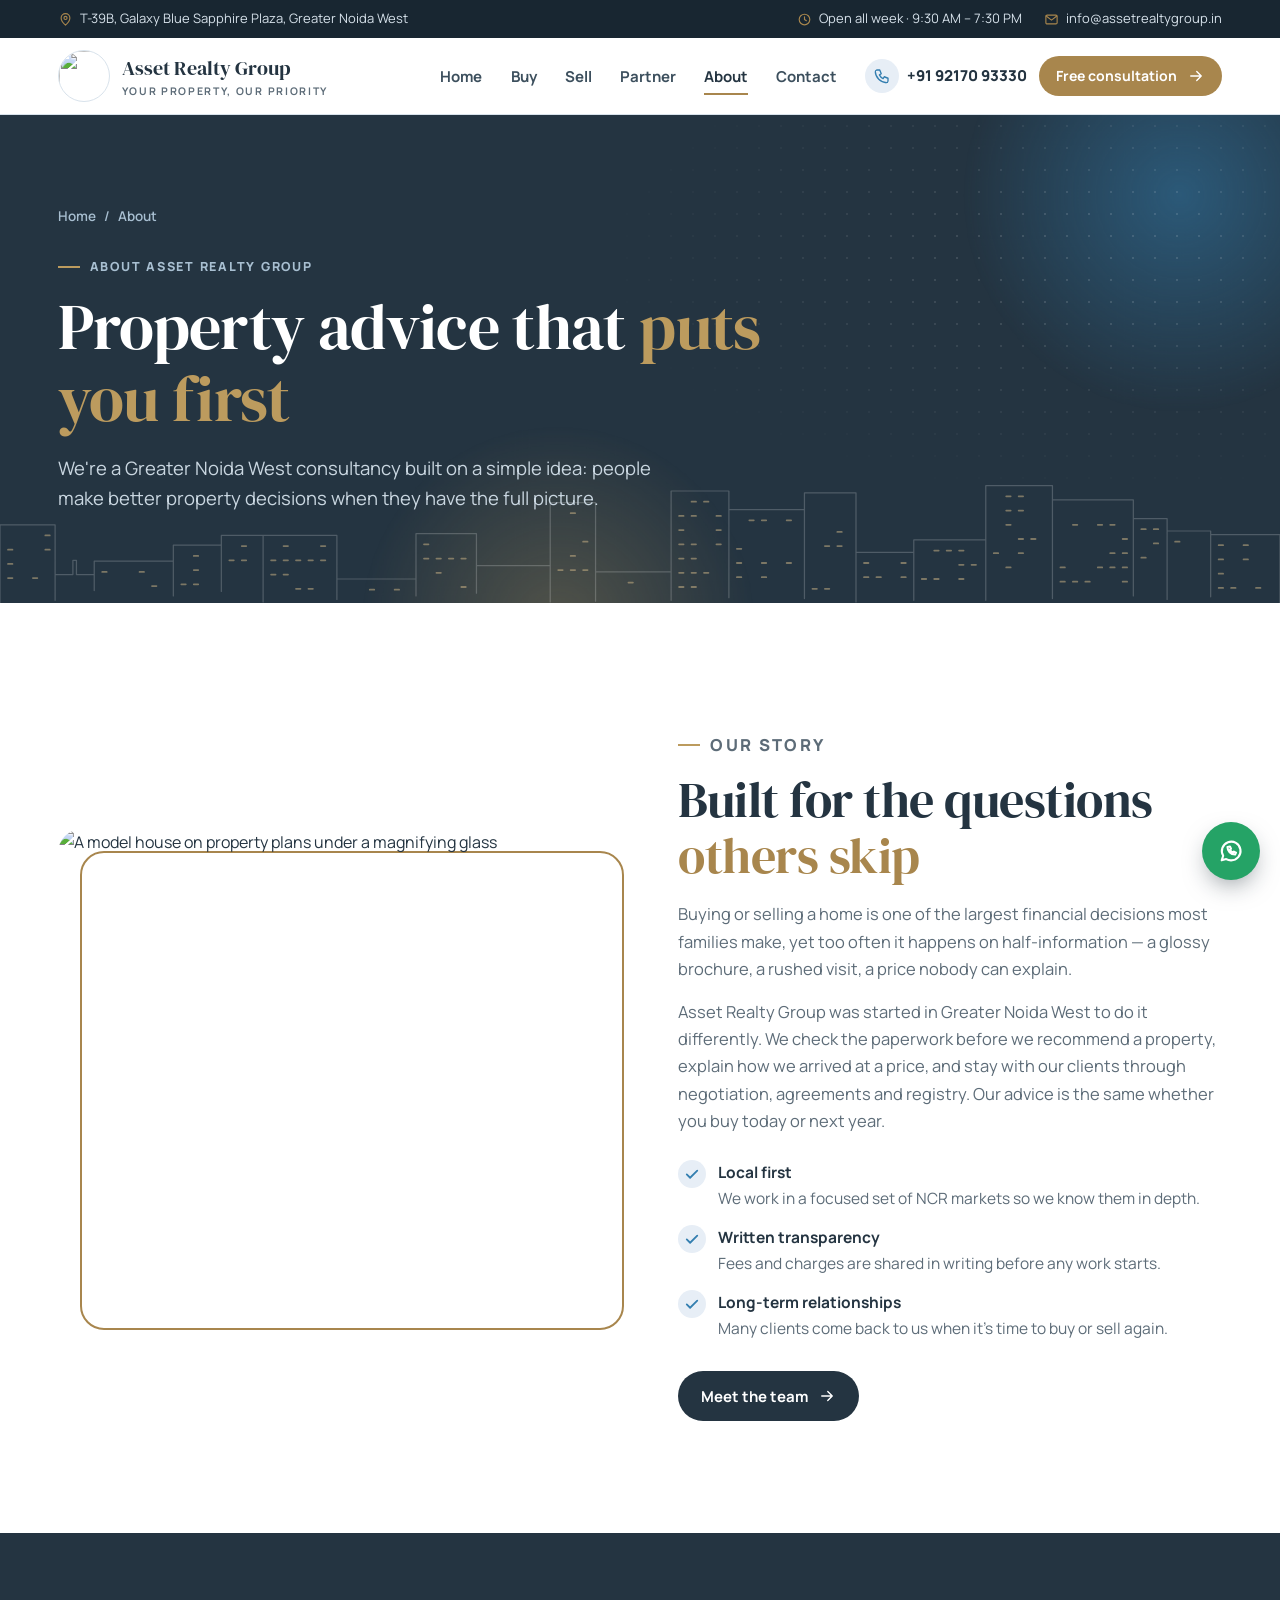
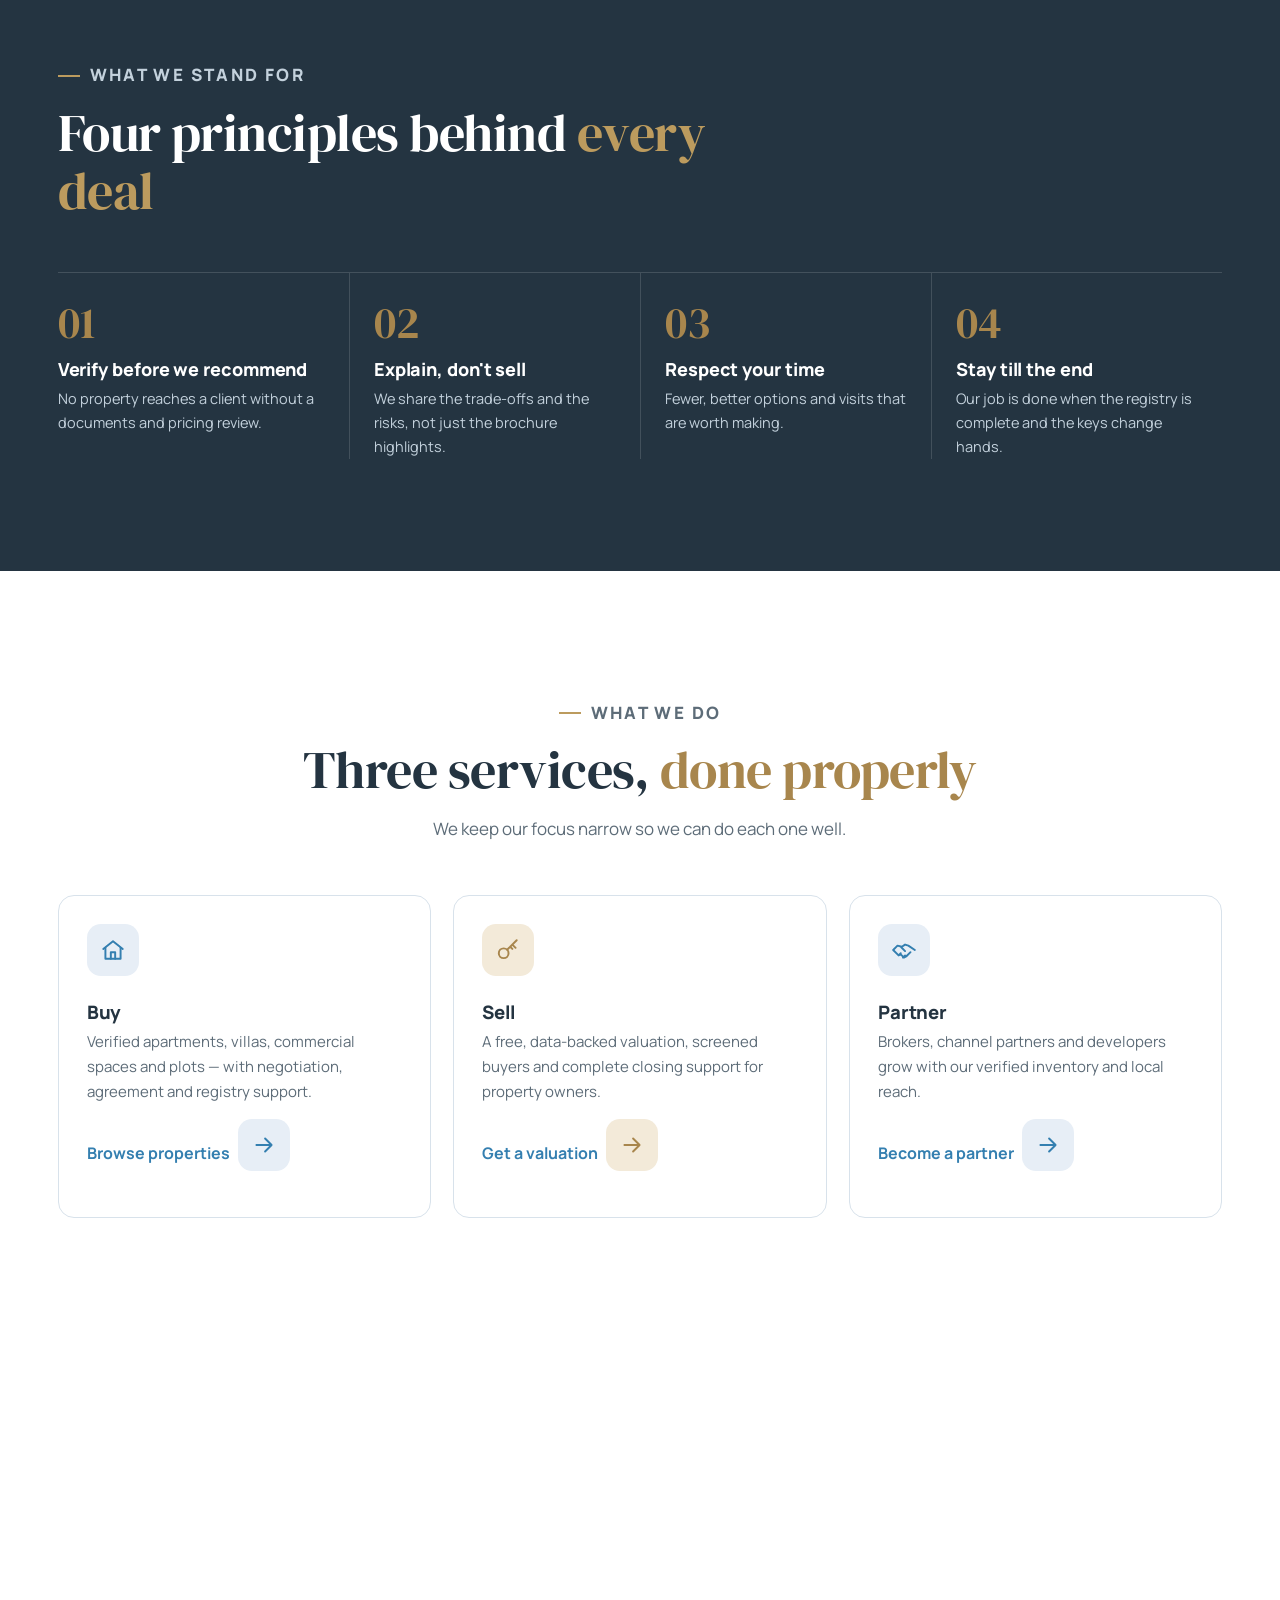
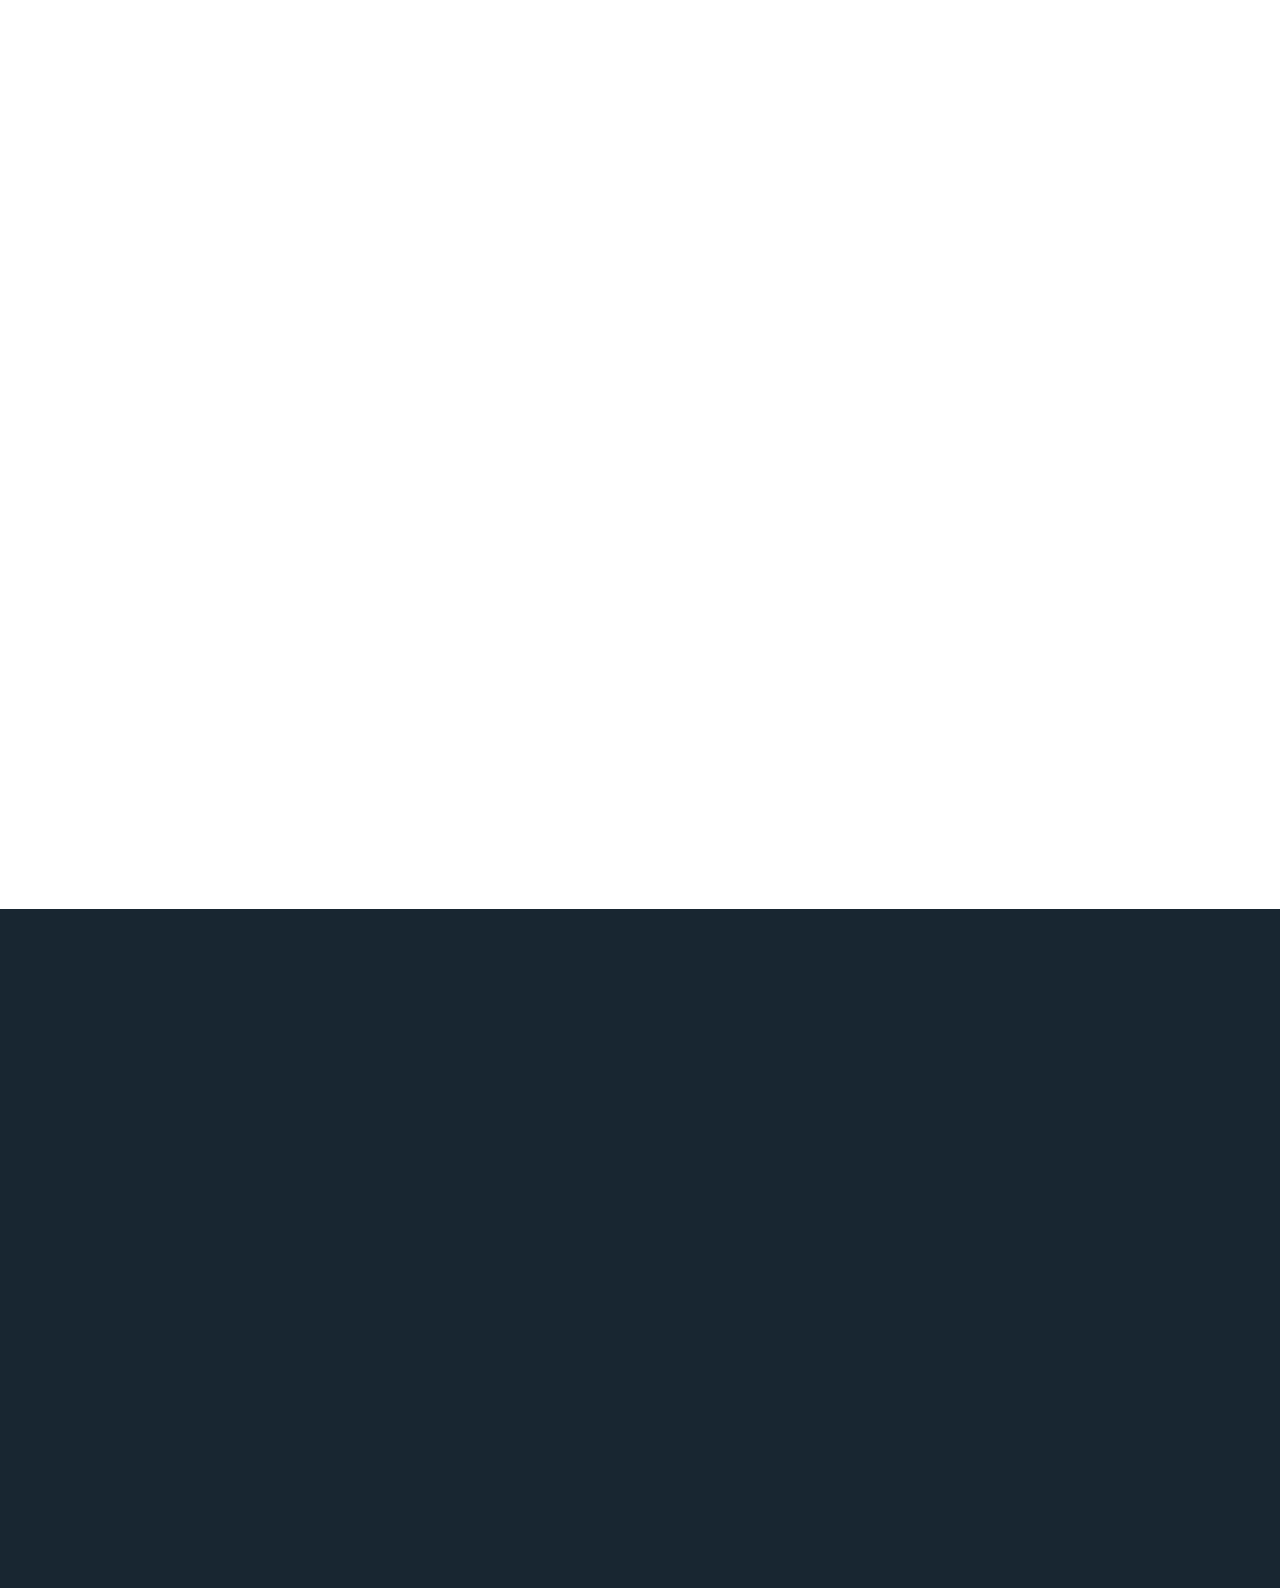
==== commit cc610c11: "Logo gold palette, clean URLs, partner quick-connect, apartment tabs - Replace the orange accent wit" ====
--- a/about.html
+++ b/about.html
@@ -6,12 +6,12 @@
   <title>About Asset Realty Group | Property Consultants in Greater Noida West</title>
   <meta name="description" content="Asset Realty Group is a Greater Noida West property consultancy focused on verified listings, transparent pricing and support from first visit to registry.">
   <meta name="theme-color" content="#243441">
-  <link rel="canonical" href="https://assetrealtygroup.in/about.html">
+  <link rel="canonical" href="https://assetrealtygroup.in/about">
   <meta property="og:type" content="website">
   <meta property="og:site_name" content="Asset Realty Group">
   <meta property="og:title" content="About Asset Realty Group | Property Consultants in Greater Noida West">
   <meta property="og:description" content="Asset Realty Group is a Greater Noida West property consultancy focused on verified listings, transparent pricing and support from first visit to registry.">
-  <meta property="og:url" content="https://assetrealtygroup.in/about.html">
+  <meta property="og:url" content="https://assetrealtygroup.in/about">
   <meta property="og:image" content="https://images.unsplash.com/photo-1545324418-cc1a3fa10c00?auto=format&fit=crop&w=1600&q=80">
   <link rel="icon" href="https://propertyplusrealtors.com/logo.jpeg">
   <link rel="preconnect" href="https://fonts.googleapis.com"><link rel="preconnect" href="https://fonts.gstatic.com" crossorigin><link rel="preconnect" href="https://images.unsplash.com">
@@ -66,16 +66,16 @@
     <div class="topbar-links"><span class="hide-sm"><svg class="icon" aria-hidden="true"><use href="#clock"/></svg>Open all week · 9:30 AM – 7:30 PM</span><a href="mailto:info@assetrealtygroup.in"><svg class="icon" aria-hidden="true"><use href="#mail"/></svg>info@assetrealtygroup.in</a></div>
   </div></div>
   <header class="site-header"><div class="wrap head">
-    <a class="brand" href="index.html" aria-label="Asset Realty Group — home">
+    <a class="brand" href="./" aria-label="Asset Realty Group — home">
       <img src="https://propertyplusrealtors.com/logo.jpeg" alt="" width="52" height="52">
       <span class="brand-text"><strong>Asset Realty Group</strong><small>YOUR PROPERTY, OUR PRIORITY</small></span>
     </a>
     <button class="menu-btn" type="button" aria-label="Open menu" aria-expanded="false" aria-controls="site-nav"><svg class="icon open-i" aria-hidden="true"><use href="#menu"/></svg><svg class="icon close-i" aria-hidden="true"><use href="#close"/></svg></button>
     <nav class="nav" id="site-nav" aria-label="Main">
-      <ul class="nav-links"><li><a href="index.html">Home</a></li><li><a href="buy.html">Buy</a></li><li><a href="sell.html">Sell</a></li><li><a href="partner.html">Partner</a></li><li><a href="about.html" aria-current="page">About</a></li><li><a href="contact.html">Contact</a></li></ul>
+      <ul class="nav-links"><li><a href="./">Home</a></li><li><a href="buy">Buy</a></li><li><a href="sell">Sell</a></li><li><a href="partner">Partner</a></li><li><a href="about" aria-current="page">About</a></li><li><a href="contact">Contact</a></li></ul>
       <div class="nav-actions">
         <a class="nav-phone" href="tel:+919217093330"><svg class="icon" aria-hidden="true"><use href="#phone"/></svg><span>+91 92170 93330</span></a>
-        <a class="btn btn-copper btn-sm" href="contact.html">Free consultation <svg class="icon" aria-hidden="true"><use href="#arrow"/></svg></a>
+        <a class="btn btn-copper btn-sm" href="contact">Free consultation <svg class="icon" aria-hidden="true"><use href="#arrow"/></svg></a>
       </div>
     </nav>
   </div></header>
@@ -87,7 +87,7 @@
       <div class="ph-deco" aria-hidden="true"><span class="blob b1"></span><span class="blob b2"></span><span class="grid-dots"></span><svg class="skyline sky-hero" viewBox="0 0 1440 150" preserveAspectRatio="xMidYMax slice" aria-hidden="true" focusable="false"><path class="sky-outline" pathLength="1" d="M0 150 V62 H62 V147 V118 H82 V102 H86 V118 H106 V136 V103 H195 V142 V85 H249 V137 V74 H296 V149 V74 H379 V146 V123 H468 V142 V72 H536 V139 V108 H619 V149 V37 H670 V148 V115 H755 V147 V24 H820 V144 V45 H905 V145 V26 H963 V149 V93 H1028 V147 V79 H1109 V147 V18 H1184 V145 V34 H1275 V142 V55 H1313 V146 V69 H1362 V143 V73 H1440 V138 V150"/><path class="sky-windows" d="M51 74h5M9 90h5M51 90h5M9 106h5M9 122h5M37 122h5M115 115h5M157 115h5M171 131h5M218 97h5M218 113h5M204 129h5M218 129h5M272 86h5M258 102h5M272 102h5M319 86h5M361 86h5M305 102h5M319 102h5M333 102h5M347 102h5M361 102h5M305 118h5M319 118h5M333 134h5M347 134h5M416 135h5M444 135h5M477 84h5M477 100h5M491 100h5M505 100h5M519 100h5M491 116h5M519 132h5M642 49h5M656 81h5M642 97h5M628 113h5M642 113h5M656 113h5M707 127h5M778 36h5M792 36h5M764 52h5M778 52h5M806 52h5M764 68h5M806 68h5M764 84h5M778 84h5M806 84h5M764 100h5M778 100h5M764 116h5M778 116h5M792 116h5M764 132h5M778 132h5M843 57h5M857 57h5M885 57h5M829 89h5M829 105h5M857 105h5M885 105h5M829 121h5M857 121h5M942 70h5M928 86h5M942 86h5M914 134h5M928 134h5M972 105h5M1014 105h5M972 121h5M986 121h5M1014 121h5M1051 91h5M1065 91h5M1079 91h5M1079 107h5M1093 107h5M1037 123h5M1051 123h5M1079 123h5M1132 30h5M1146 30h5M1132 46h5M1146 46h5M1132 62h5M1146 78h5M1160 78h5M1118 94h5M1146 94h5M1132 110h5M1207 62h5M1235 62h5M1249 62h5M1263 78h5M1249 94h5M1263 94h5M1193 110h5M1235 110h5M1249 110h5M1263 110h5M1193 126h5M1207 126h5M1221 126h5M1263 126h5M1284 67h5M1298 67h5M1298 83h5M1284 99h5M1322 81h5M1371 85h5M1399 85h5M1371 101h5M1399 101h5M1371 117h5M1371 133h5M1385 133h5M1413 133h5"/></svg></div>
       <div class="wrap ">
       <div>
-        <nav class="crumbs anim" aria-label="Breadcrumb"><a href="index.html">Home</a><span aria-hidden="true">/</span><span>About</span></nav>
+        <nav class="crumbs anim" aria-label="Breadcrumb"><a href="./">Home</a><span aria-hidden="true">/</span><span>About</span></nav>
         <p class="eyebrow anim" style="--d:1">About Asset Realty Group</p>
         <h1 class="anim" style="--d:2">Property advice that <em>puts you first</em></h1>
         <p class="lead anim" style="--d:3">We're a Greater Noida West consultancy built on a simple idea: people make better property decisions when they have the full picture.</p>
@@ -101,7 +101,7 @@
         <p>Buying or selling a home is one of the largest financial decisions most families make, yet too often it happens on half-information — a glossy brochure, a rushed visit, a price nobody can explain.</p>
         <p>Asset Realty Group was started in Greater Noida West to do it differently. We check the paperwork before we recommend a property, explain how we arrived at a price, and stay with our clients through negotiation, agreements and registry. Our advice is the same whether you buy today or next year.</p>
         <ul class="ticks"><li><svg class="icon" aria-hidden="true"><use href="#check"/></svg><span><strong>Local first</strong>We work in a focused set of NCR markets so we know them in depth.</span></li><li><svg class="icon" aria-hidden="true"><use href="#check"/></svg><span><strong>Written transparency</strong>Fees and charges are shared in writing before any work starts.</span></li><li><svg class="icon" aria-hidden="true"><use href="#check"/></svg><span><strong>Long-term relationships</strong>Many clients come back to us when it's time to buy or sell again.</span></li></ul>
-        <a class="btn btn-dark" href="contact.html">Meet the team <svg class="icon" aria-hidden="true"><use href="#arrow"/></svg></a></div>
+        <a class="btn btn-dark" href="contact">Meet the team <svg class="icon" aria-hidden="true"><use href="#arrow"/></svg></a></div>
     </div></section>
 
     <section class="section bg-dark on-dark"><div class="wrap">
@@ -117,9 +117,9 @@
     <section class="section"><div class="wrap">
       <div class="section-head center reveal"><p class="eyebrow">What we do</p><h2>Three services, <em>done properly</em></h2><p>We keep our focus narrow so we can do each one well.</p></div>
       <div class="features" data-stagger>
-        <a class="feature reveal" href="buy.html"><svg class="icon" aria-hidden="true"><use href="#home"/></svg><h3>Buy</h3><p>Verified apartments, villas, commercial spaces and plots — with negotiation, agreement and registry support.</p><span class="link" style="margin-top:14px">Browse properties <svg class="icon" aria-hidden="true"><use href="#arrow"/></svg></span></a>
-        <a class="feature reveal" href="sell.html"><svg class="icon" aria-hidden="true"><use href="#key"/></svg><h3>Sell</h3><p>A free, data-backed valuation, screened buyers and complete closing support for property owners.</p><span class="link" style="margin-top:14px">Get a valuation <svg class="icon" aria-hidden="true"><use href="#arrow"/></svg></span></a>
-        <a class="feature reveal" href="partner.html"><svg class="icon" aria-hidden="true"><use href="#handshake"/></svg><h3>Partner</h3><p>Brokers, channel partners and developers grow with our verified inventory and local reach.</p><span class="link" style="margin-top:14px">Become a partner <svg class="icon" aria-hidden="true"><use href="#arrow"/></svg></span></a>
+        <a class="feature reveal" href="buy"><svg class="icon" aria-hidden="true"><use href="#home"/></svg><h3>Buy</h3><p>Verified apartments, villas, commercial spaces and plots — with negotiation, agreement and registry support.</p><span class="link" style="margin-top:14px">Browse properties <svg class="icon" aria-hidden="true"><use href="#arrow"/></svg></span></a>
+        <a class="feature reveal" href="sell"><svg class="icon" aria-hidden="true"><use href="#key"/></svg><h3>Sell</h3><p>A free, data-backed valuation, screened buyers and complete closing support for property owners.</p><span class="link" style="margin-top:14px">Get a valuation <svg class="icon" aria-hidden="true"><use href="#arrow"/></svg></span></a>
+        <a class="feature reveal" href="partner"><svg class="icon" aria-hidden="true"><use href="#handshake"/></svg><h3>Partner</h3><p>Brokers, channel partners and developers grow with our verified inventory and local reach.</p><span class="link" style="margin-top:14px">Become a partner <svg class="icon" aria-hidden="true"><use href="#arrow"/></svg></span></a>
       </div>
     </div></section>
 
@@ -133,7 +133,7 @@
     </div></section>
     <section class="section-tight"><div class="wrap"><div class="banner reveal">
       <div><h2>Let's talk about your next move</h2><p>Visit us at Galaxy Blue Sapphire Plaza or start a conversation on WhatsApp — whichever is easier for you.</p></div>
-      <div class="banner-actions"><a class="btn btn-copper" href="contact.html">Contact us <svg class="icon" aria-hidden="true"><use href="#arrow"/></svg></a><a class="btn btn-light" href="tel:+919217093330"><svg class="icon" aria-hidden="true"><use href="#phone"/></svg>+91 92170 93330</a></div>
+      <div class="banner-actions"><a class="btn btn-copper" href="contact">Contact us <svg class="icon" aria-hidden="true"><use href="#arrow"/></svg></a><a class="btn btn-light" href="tel:+919217093330"><svg class="icon" aria-hidden="true"><use href="#phone"/></svg>+91 92170 93330</a></div>
     </div></div></section>
   </main>
 
@@ -145,11 +145,11 @@
     </div>
     <div class="wrap footer-main">
       <div>
-        <a class="brand" href="index.html" aria-label="Asset Realty Group — home"><img src="https://propertyplusrealtors.com/logo.jpeg" alt="" width="52" height="52"><span class="brand-text"><strong>Asset Realty Group</strong><small>YOUR PROPERTY, OUR PRIORITY</small></span></a>
+        <a class="brand" href="./" aria-label="Asset Realty Group — home"><img src="https://propertyplusrealtors.com/logo.jpeg" alt="" width="52" height="52"><span class="brand-text"><strong>Asset Realty Group</strong><small>YOUR PROPERTY, OUR PRIORITY</small></span></a>
         <p class="footer-about">A Greater Noida West property consultancy helping buyers, sellers and partners move with verified information and honest advice across Delhi NCR.</p>
       </div>
-      <div class="footer-col"><h3>Explore</h3><ul><li><a href="buy.html">Buy a home</a></li><li><a href="sell.html">Sell your property</a></li><li><a href="partner.html">Partner with us</a></li><li><a href="about.html">About ARG</a></li><li><a href="contact.html">Contact</a></li></ul></div>
-      <div class="footer-col"><h3>Popular areas</h3><ul><li><a href="buy.html?loc=Greater+Noida+West">Greater Noida West</a></li><li><a href="buy.html?loc=Noida">Noida</a></li><li><a href="buy.html?loc=Greater+Noida">Greater Noida</a></li><li><a href="buy.html?loc=Ghaziabad">Ghaziabad</a></li></ul></div>
+      <div class="footer-col"><h3>Explore</h3><ul><li><a href="buy">Buy a home</a></li><li><a href="sell">Sell your property</a></li><li><a href="partner">Partner with us</a></li><li><a href="about">About ARG</a></li><li><a href="contact">Contact</a></li></ul></div>
+      <div class="footer-col"><h3>Popular areas</h3><ul><li><a href="buy?loc=Greater+Noida+West">Greater Noida West</a></li><li><a href="buy?loc=Noida">Noida</a></li><li><a href="buy?loc=Greater+Noida">Greater Noida</a></li><li><a href="buy?loc=Ghaziabad">Ghaziabad</a></li></ul></div>
       <div class="footer-col"><h3>Visit us</h3><ul>
         <li><svg class="icon" aria-hidden="true"><use href="#pin"/></svg><span>Office No. T-39B, 3rd Floor, Galaxy Blue Sapphire Plaza, Greater Noida West, U.P. 201306</span></li>
         <li><svg class="icon" aria-hidden="true"><use href="#phone"/></svg><a href="tel:+919217093330">+91 92170 93330</a></li>
--- a/assets/css/style.css
+++ b/assets/css/style.css
@@ -7,8 +7,11 @@
   --steel-dark: #23658f;
   --pale: #a8bfd1;
   --soft: #e7eef6;
-  --copper: #d97745;
-  --rust: #c86235;
+  --gold: #bc9b5e;        /* exact logo gold: accents, icons, lines, text on dark */
+  --copper: #a8864d;      /* deeper logo gold: buttons and text on light backgrounds */
+  --rust: #8f7240;        /* hover / pressed */
+  --gold-soft: #f3ead9;   /* tint behind icons */
+  --gold-light: #d4b98a;  /* gold text on dark sections */
   --paper: #eff5fa;
   --white: #ffffff;
   --ink: #243441;
@@ -40,6 +43,7 @@
 h3, h4 { font-family: var(--sans); font-weight: 800; letter-spacing: -.005em; }
 p { margin: 0; }
 em { font-style: normal; color: var(--copper); }
+.bg-dark em, .bg-deep em, .page-hero em, .banner em, .path.dark em, .site-footer em { color: var(--gold); }
 
 .sr-only { position: absolute; width: 1px; height: 1px; overflow: hidden; clip: rect(0 0 0 0); white-space: nowrap; }
 .icons { position: absolute; width: 0; height: 0; overflow: hidden; }
@@ -72,7 +76,7 @@
 .link:hover .icon { transform: translateX(4px); }
 
 .eyebrow { display: inline-flex; align-items: center; gap: 10px; margin-bottom: 14px; color: var(--steel); font-size: 12.5px; font-weight: 800; letter-spacing: .14em; text-transform: uppercase; }
-.eyebrow::before { content: ""; width: 22px; height: 2px; background: var(--copper); }
+.eyebrow::before { content: ""; width: 22px; height: 2px; background: var(--gold); }
 .on-dark .eyebrow { color: var(--pale); }
 
 .pill { display: inline-flex; align-items: center; gap: 6px; padding: 5px 11px; border-radius: 999px; background: var(--soft); color: var(--slate); font-size: 12.5px; font-weight: 700; }
@@ -136,6 +140,11 @@
 .search-field label { color: var(--muted); font-size: 11.5px; font-weight: 800; letter-spacing: .08em; text-transform: uppercase; }
 .search-field select { width: 100%; padding: 2px 0; border: 0; background: transparent; color: var(--slate); font-weight: 700; font-size: 15px; outline: none; cursor: pointer; }
 .search-body .btn { height: 100%; min-height: 58px; border-radius: 12px; }
+.search-body[hidden] { display: none; }
+.search-body.partner { grid-template-columns: 1fr 1fr auto; animation: panel-in .4s var(--ease, ease) both; }
+.search-field input { width: 100%; padding: 2px 0; border: 0; background: transparent; color: var(--slate); font-size: 15px; font-weight: 700; outline: none; }
+.search-field input::placeholder { color: #8a99a5; font-weight: 600; }
+.search-field:focus-within { box-shadow: inset 0 0 0 1.5px var(--steel); }
 
 /* ---------- Path cards (buy / sell) ---------- */
 .paths { display: grid; grid-template-columns: 1fr 1fr; gap: 24px; }
@@ -201,13 +210,13 @@
 .feature { padding: 28px; border-radius: var(--radius); background: #fff; border: 1px solid var(--line); transition: border-color .2s, box-shadow .2s; }
 .feature:hover { border-color: #b9cddd; box-shadow: var(--shadow-sm); }
 .feature .icon { width: 52px; height: 52px; padding: 13px; margin-bottom: 18px; border-radius: 14px; background: var(--soft); color: var(--steel); }
-.feature:nth-child(3n+2) .icon { background: #fbe9df; color: var(--copper); }
+.feature:nth-child(3n+2) .icon { background: var(--gold-soft); color: var(--copper); }
 .feature h3 { font-size: 18.5px; }
 .feature p { margin-top: 8px; color: var(--muted); font-size: 15px; }
 .bg-dark .feature, .bg-deep .feature { background: rgba(255,255,255,.05); border-color: var(--line-dark); }
 .bg-dark .feature p, .bg-deep .feature p { color: #c3d1dc; }
 .bg-dark .feature .icon, .bg-deep .feature .icon { background: rgba(52,127,176,.22); color: #9ccbea; }
-.bg-dark .feature:nth-child(3n+2) .icon, .bg-deep .feature:nth-child(3n+2) .icon { background: rgba(217,119,69,.2); color: #f0a77f; }
+.bg-dark .feature:nth-child(3n+2) .icon, .bg-deep .feature:nth-child(3n+2) .icon { background: rgba(188,155,94,.2); color: var(--gold-light); }
 
 /* ---------- Localities ---------- */
 .areas { display: grid; grid-template-columns: repeat(4, 1fr); grid-auto-rows: 220px; gap: 16px; }
@@ -219,7 +228,7 @@
 .area h3 { font: 24px/1.15 var(--serif); }
 .area.big h3 { font-size: 32px; }
 .area p { margin-top: 6px; color: #d7e2ea; font-size: 14px; line-height: 1.5; }
-.area .link { margin-top: 10px; color: #f0a77f; font-size: 14px; }
+.area .link { margin-top: 10px; color: var(--gold-light); font-size: 14px; }
 .chips { display: flex; flex-wrap: wrap; gap: 10px; margin-top: 26px; }
 .chip { display: inline-flex; align-items: center; gap: 6px; padding: 9px 15px; border-radius: 999px; background: #fff; border: 1px solid var(--line); color: var(--slate); font-size: 14px; font-weight: 700; }
 .chip .icon { width: 15px; height: 15px; color: var(--copper); }
@@ -227,7 +236,7 @@
 /* ---------- Banner CTA ---------- */
 .banner { position: relative; overflow: hidden; display: grid; grid-template-columns: 1.3fr auto; align-items: center; gap: 28px; padding: clamp(30px, 5vw, 60px); border-radius: 28px; background: var(--slate); color: #fff; isolation: isolate; }
 .banner::before { content: ""; position: absolute; right: -80px; top: -120px; z-index: -1; width: 360px; height: 360px; border-radius: 50%; background: radial-gradient(circle, rgba(52,127,176,.55), transparent 70%); }
-.banner::after { content: ""; position: absolute; left: 30%; bottom: -160px; z-index: -1; width: 320px; height: 320px; border-radius: 50%; background: radial-gradient(circle, rgba(217,119,69,.3), transparent 70%); }
+.banner::after { content: ""; position: absolute; left: 30%; bottom: -160px; z-index: -1; width: 320px; height: 320px; border-radius: 50%; background: radial-gradient(circle, rgba(188,155,94,.3), transparent 70%); }
 .banner h2 { font-size: clamp(30px, 4vw, 46px); }
 .banner p { margin-top: 12px; max-width: 600px; color: #c3d1dc; font-size: 17px; }
 .banner-actions { display: flex; flex-wrap: wrap; gap: 12px; }
@@ -235,7 +244,7 @@
 /* ---------- Testimonials ---------- */
 .quotes { display: grid; grid-template-columns: repeat(3, 1fr); gap: 22px; }
 .quote { display: flex; flex-direction: column; gap: 18px; margin: 0; padding: 30px; border-radius: var(--radius); background: #fff; border: 1px solid var(--line); }
-.stars { color: var(--copper); letter-spacing: 3px; font-size: 17px; }
+.stars { color: var(--gold); letter-spacing: 3px; font-size: 17px; }
 .quote blockquote { margin: 0; color: var(--slate); font-size: 16.5px; line-height: 1.65; }
 .quote figcaption { display: flex; align-items: center; gap: 12px; margin-top: auto; padding-top: 16px; border-top: 1px solid var(--line); }
 .avatar { width: 46px; height: 46px; display: grid; place-items: center; border-radius: 50%; background: var(--soft); color: var(--steel); font: 20px var(--serif); }
@@ -268,7 +277,7 @@
 .page-hero-grid { display: grid; grid-template-columns: 1.1fr .9fr; gap: clamp(28px, 5vw, 64px); align-items: center; }
 .hero-stats { display: flex; flex-wrap: wrap; gap: 12px; margin-top: 28px; }
 .hero-stats span { display: inline-flex; align-items: center; gap: 8px; padding: 10px 14px; border-radius: 12px; background: rgba(255,255,255,.08); border: 1px solid var(--line-dark); font-size: 14px; font-weight: 700; }
-.hero-stats .icon { width: 18px; height: 18px; color: #f0a77f; }
+.hero-stats .icon { width: 18px; height: 18px; color: var(--gold-light); }
 
 /* ---------- Filters (buy page) ---------- */
 .filters { position: relative; z-index: 2; display: grid; grid-template-columns: repeat(4, 1fr) auto; gap: 12px; margin-top: -40px; padding: 16px; border-radius: 20px; background: #fff; border: 1px solid var(--line); box-shadow: var(--shadow); }
@@ -373,7 +382,7 @@
 .footer-about { max-width: 320px; margin-top: 18px; font-size: 14.5px; }
 .footer-col h3 { margin-bottom: 16px; color: #fff; font-size: 14px; letter-spacing: .12em; text-transform: uppercase; }
 .footer-col ul { display: grid; gap: 10px; margin: 0; padding: 0; list-style: none; font-size: 15px; }
-.footer-col a:hover { color: #f0a77f; }
+.footer-col a:hover { color: var(--gold-light); }
 .footer-col li { display: flex; gap: 10px; }
 .footer-col li .icon { width: 18px; height: 18px; margin-top: 3px; color: var(--copper); }
 .footer-bottom { display: flex; flex-wrap: wrap; justify-content: space-between; gap: 12px; padding-block: 22px; border-top: 1px solid var(--line-dark); font-size: 13.5px; }
@@ -432,6 +441,7 @@
   html { scroll-padding-top: 80px; }
   .search-body { grid-template-columns: 1fr 1fr; }
   .search-body .search-field:first-child { grid-column: 1 / -1; }
+  .search-body.partner .search-field { grid-column: 1 / -1; }
   .search-body .btn { grid-column: 1 / -1; min-height: 52px; }
   .head-row { flex-direction: column; align-items: flex-start; }
   .listing-grid, .listing-grid.three { grid-template-columns: 1fr; }
@@ -491,7 +501,7 @@
 
 /* Scroll progress bar */
 .progress { position: fixed; inset: 0 0 auto 0; z-index: 60; height: 3px; pointer-events: none; }
-.progress span { display: block; height: 100%; background: linear-gradient(90deg, var(--copper), var(--steel)); transform: scaleX(var(--sp, 0)); transform-origin: left; }
+.progress span { display: block; height: 100%; background: linear-gradient(90deg, var(--gold), var(--steel)); transform: scaleX(var(--sp, 0)); transform-origin: left; }
 .site-header { transition: transform .4s var(--ease), box-shadow .25s; }
 .site-header.hide { transform: translateY(-100%); }
 
@@ -507,14 +517,14 @@
 .spot { position: relative; overflow: hidden; }
 .spot::after { content: ""; position: absolute; inset: 0; border-radius: inherit; pointer-events: none; background: radial-gradient(380px circle at var(--mx, 50%) var(--my, 50%), rgba(52,127,176,.13), transparent 45%); opacity: 0; transition: opacity .35s; }
 .spot:hover::after { opacity: 1; }
-.bg-dark .spot::after, .path.dark.spot::after { background: radial-gradient(380px circle at var(--mx, 50%) var(--my, 50%), rgba(240,167,127,.16), transparent 45%); }
+.bg-dark .spot::after, .path.dark.spot::after { background: radial-gradient(380px circle at var(--mx, 50%) var(--my, 50%), rgba(212,185,138,.16), transparent 45%); }
 
 /* ---------- Home hero ---------- */
 .hero { position: relative; overflow: hidden; isolation: isolate; background: var(--paper); }
 .hero-bg, .ph-deco { position: absolute; inset: 0; z-index: -1; overflow: hidden; pointer-events: none; }
 .blob { position: absolute; border-radius: 50%; will-change: transform; animation: drift 18s ease-in-out infinite alternate; }
 .hero .b1 { left: -160px; top: -200px; width: 540px; height: 540px; background: radial-gradient(circle, rgba(52,127,176,.32), transparent 70%); }
-.hero .b2 { right: -140px; top: 8%; width: 480px; height: 480px; background: radial-gradient(circle, rgba(217,119,69,.26), transparent 70%); animation-duration: 23s; }
+.hero .b2 { right: -140px; top: 8%; width: 480px; height: 480px; background: radial-gradient(circle, rgba(188,155,94,.26), transparent 70%); animation-duration: 23s; }
 .hero .b3 { left: 34%; bottom: -240px; width: 420px; height: 420px; background: radial-gradient(circle, rgba(52,127,176,.22), transparent 70%); animation-duration: 27s; }
 @keyframes drift { to { transform: translate3d(70px, 46px, 0) scale(1.14); } }
 .grid-dots { position: absolute; inset: 0; background-image: radial-gradient(rgba(36,52,65,.16) 1px, transparent 1.3px); background-size: 22px 22px; -webkit-mask-image: radial-gradient(ellipse 70% 60% at 28% 40%, #000 25%, transparent 75%); mask-image: radial-gradient(ellipse 70% 60% at 28% 40%, #000 25%, transparent 75%); }
@@ -550,7 +560,7 @@
 .g3 { left: 30%; bottom: -2%; animation-delay: -4.8s; }
 @keyframes bob { 50% { transform: translateY(-9px); } }
 .fc-icon { width: 40px; height: 40px; display: grid; place-items: center; flex: 0 0 auto; border-radius: 12px; background: var(--soft); color: var(--steel); }
-.fc-icon.c { background: #fbe9df; color: var(--copper); }
+.fc-icon.c { background: var(--gold-soft); color: var(--copper); }
 .meter { display: block; width: 128px; height: 5px; margin: 6px 0 4px; overflow: hidden; border-radius: 5px; background: var(--soft); }
 .meter i { display: block; height: 100%; background: linear-gradient(90deg, var(--steel), #5fb0e0); transform-origin: left; animation: fill 1.6s 1s var(--ease) both; }
 @keyframes fill { from { transform: scaleX(0); } }
@@ -562,7 +572,7 @@
 .spin-badge { position: absolute; right: 3%; top: -3%; width: 118px; height: 118px; display: grid; place-items: center; border-radius: 50%; background: var(--slate); color: #fff; box-shadow: var(--shadow); }
 .spin-badge > svg { position: absolute; inset: 0; width: 100%; height: 100%; animation: spin 20s linear infinite; }
 .spin-badge text { fill: #dfe8ef; font: 800 8.4px var(--sans); letter-spacing: .15em; }
-.spin-badge .icon { width: 30px; height: 30px; color: var(--copper); }
+.spin-badge .icon { width: 30px; height: 30px; color: var(--gold); }
 @keyframes spin { to { transform: rotate(360deg); } }
 
 /* ---------- Stats band + locality ticker ---------- */
@@ -570,13 +580,13 @@
 .stats-grid { display: grid; grid-template-columns: repeat(4, 1fr); }
 .stat { padding: 34px 26px; border-right: 1px solid var(--line-dark); }
 .stat:last-child { border-right: 0; }
-.stat b { display: block; color: #f0a77f; font: 400 clamp(36px, 4vw, 50px)/1 var(--serif); }
+.stat b { display: block; color: var(--gold-light); font: 400 clamp(36px, 4vw, 50px)/1 var(--serif); }
 .stat > span { display: block; margin-top: 10px; color: #c3d1dc; font-size: 14.5px; }
 .marquee { overflow: hidden; background: var(--deep); color: #c3d1dc; border-top: 1px solid var(--line-dark); -webkit-mask-image: linear-gradient(90deg, transparent, #000 8%, #000 92%, transparent); mask-image: linear-gradient(90deg, transparent, #000 8%, #000 92%, transparent); }
 .marquee-track { display: flex; width: max-content; padding: 16px 0; animation: marquee 45s linear infinite; }
 .marquee:hover .marquee-track { animation-play-state: paused; }
 .marquee span { display: inline-flex; align-items: center; gap: 8px; padding-right: 44px; font-size: 15px; font-weight: 700; white-space: nowrap; }
-.marquee .icon { width: 16px; height: 16px; color: var(--copper); }
+.marquee .icon { width: 16px; height: 16px; color: var(--gold); }
 @keyframes marquee { to { transform: translateX(-50%); } }
 
 /* ---------- Cards ---------- */
@@ -599,7 +609,7 @@
 .area:hover h3, .area:hover p { transform: translateY(-4px); }
 .quote { position: relative; transition: transform .45s var(--ease), box-shadow .45s var(--ease), opacity .85s var(--ease); }
 .quote:hover { transform: translateY(-5px); box-shadow: var(--shadow); }
-.quote-mark { position: absolute; top: 24px; right: 24px; width: 44px; height: 44px; color: var(--copper); opacity: .28; stroke-width: 1.4; }
+.quote-mark { position: absolute; top: 24px; right: 24px; width: 44px; height: 44px; color: var(--gold); opacity: .28; stroke-width: 1.4; }
 
 /* ---------- Verified check: progress ring + sequential ticks ---------- */
 .verify-badge { position: absolute; right: -16px; bottom: 28px; display: flex; align-items: center; gap: 14px; padding: 14px 20px 14px 14px; border-radius: 18px; background: #fff; color: var(--slate); box-shadow: var(--shadow); }
@@ -608,7 +618,7 @@
 .ring { width: 62px; height: 62px; flex: 0 0 auto; transform: rotate(-90deg); }
 .ring circle { fill: none; stroke-width: 6; }
 .ring-bg { stroke: var(--soft); }
-.ring-fg { stroke: var(--copper); stroke-linecap: round; stroke-dasharray: 1; stroke-dashoffset: 1; transition: stroke-dashoffset 1.8s .3s var(--ease); }
+.ring-fg { stroke: var(--gold); stroke-linecap: round; stroke-dasharray: 1; stroke-dashoffset: 1; transition: stroke-dashoffset 1.8s .3s var(--ease); }
 .in .ring-fg { stroke-dashoffset: 0; }
 .verify-media img { transition: transform 1.4s var(--ease); }
 .js .verify-media:not(.in) img { transform: scale(1.08); }
@@ -621,10 +631,10 @@
 /* ---------- Steps with scroll-linked progress line ---------- */
 .steps { position: relative; display: grid; grid-template-columns: repeat(4, 1fr); gap: 26px; margin: 0; padding: 0; list-style: none; counter-reset: step; }
 .steps::before, .steps::after { content: ""; position: absolute; left: 28px; right: 28px; top: 27px; height: 2px; border-radius: 2px; background: var(--line); }
-.steps::after { background: linear-gradient(90deg, var(--copper), var(--steel)); transform: scaleX(var(--p, 0)); transform-origin: left; transition: transform .25s linear; }
+.steps::after { background: linear-gradient(90deg, var(--gold), var(--steel)); transform: scaleX(var(--p, 0)); transform-origin: left; transition: transform .25s linear; }
 .step { position: relative; z-index: 1; counter-increment: step; }
 .step::before { content: "0" counter(step); width: 56px; height: 56px; display: grid; place-items: center; margin-bottom: 22px; border: 2px solid var(--line); border-radius: 50%; background: #fff; color: var(--slate); font: 20px var(--serif); transition: background .45s, border-color .45s, color .45s, box-shadow .45s; }
-.step.lit::before { border-color: var(--copper); background: var(--copper); color: #fff; box-shadow: 0 0 0 8px rgba(217,119,69,.14); }
+.step.lit::before { border-color: var(--copper); background: var(--copper); color: #fff; box-shadow: 0 0 0 8px rgba(188,155,94,.14); }
 .step h3 { font-size: 18.5px; }
 .step p { margin-top: 8px; color: var(--muted); font-size: 15px; }
 
@@ -638,7 +648,7 @@
 .page-hero .wrap { position: relative; z-index: 1; }
 .ph-deco { z-index: 0; }
 .page-hero .b1 { right: -120px; top: -140px; width: 440px; height: 440px; background: radial-gradient(circle, rgba(52,127,176,.5), transparent 70%); }
-.page-hero .b2 { left: 28%; bottom: -220px; width: 400px; height: 400px; background: radial-gradient(circle, rgba(217,119,69,.3), transparent 70%); animation-duration: 24s; }
+.page-hero .b2 { left: 28%; bottom: -220px; width: 400px; height: 400px; background: radial-gradient(circle, rgba(188,155,94,.3), transparent 70%); animation-duration: 24s; }
 .page-hero .grid-dots { background-image: radial-gradient(rgba(255,255,255,.13) 1px, transparent 1.3px); -webkit-mask-image: radial-gradient(ellipse 55% 70% at 85% 30%, #000 15%, transparent 70%); mask-image: radial-gradient(ellipse 55% 70% at 85% 30%, #000 15%, transparent 70%); }
 .hero-stats span { animation: rise .9s var(--ease) both; }
 .hero-stats span:nth-child(1) { animation-delay: .5s; }
@@ -655,10 +665,10 @@
 .skyline.in .sky-windows { opacity: 1; }
 .sky-hero { position: absolute; left: 0; right: 0; bottom: 0; height: 130px; }
 .sky-hero .sky-outline { stroke: rgba(255,255,255,.2); }
-.sky-hero .sky-windows { stroke: rgba(240,167,127,.5); }
+.sky-hero .sky-windows { stroke: rgba(212,185,138,.5); }
 .sky-footer { height: 120px; margin-bottom: -1px; }
 .sky-footer .sky-outline { stroke: rgba(168,191,209,.28); }
-.sky-footer .sky-windows { stroke: rgba(217,119,69,.55); }
+.sky-footer .sky-windows { stroke: rgba(188,155,94,.55); }
 
 /* ---------- Sell stepper panels ---------- */
 .step-panel:not([hidden]) { animation: panel-in .45s var(--ease) both; }
@@ -669,7 +679,7 @@
 .to-top.show { opacity: 1; transform: none; pointer-events: auto; }
 .to-top:hover { color: var(--copper); }
 .to-top-ring { position: absolute; inset: 0; width: 100%; height: 100%; transform: rotate(-90deg); }
-.to-top-ring circle { fill: none; stroke: var(--copper); stroke-width: 2.5; stroke-dasharray: 1; stroke-dashoffset: calc(1 - var(--sp, 0)); }
+.to-top-ring circle { fill: none; stroke: var(--gold); stroke-width: 2.5; stroke-dasharray: 1; stroke-dashoffset: calc(1 - var(--sp, 0)); }
 .toast { position: fixed; left: 50%; bottom: 28px; z-index: 70; display: flex; align-items: center; gap: 8px; padding: 12px 18px; border-radius: 12px; background: var(--slate); color: #fff; font-size: 14.5px; font-weight: 700; box-shadow: var(--shadow); opacity: 0; transform: translate(-50%, 18px); pointer-events: none; transition: opacity .35s, transform .35s var(--ease); }
 .toast.show { opacity: 1; transform: translate(-50%, 0); }
 
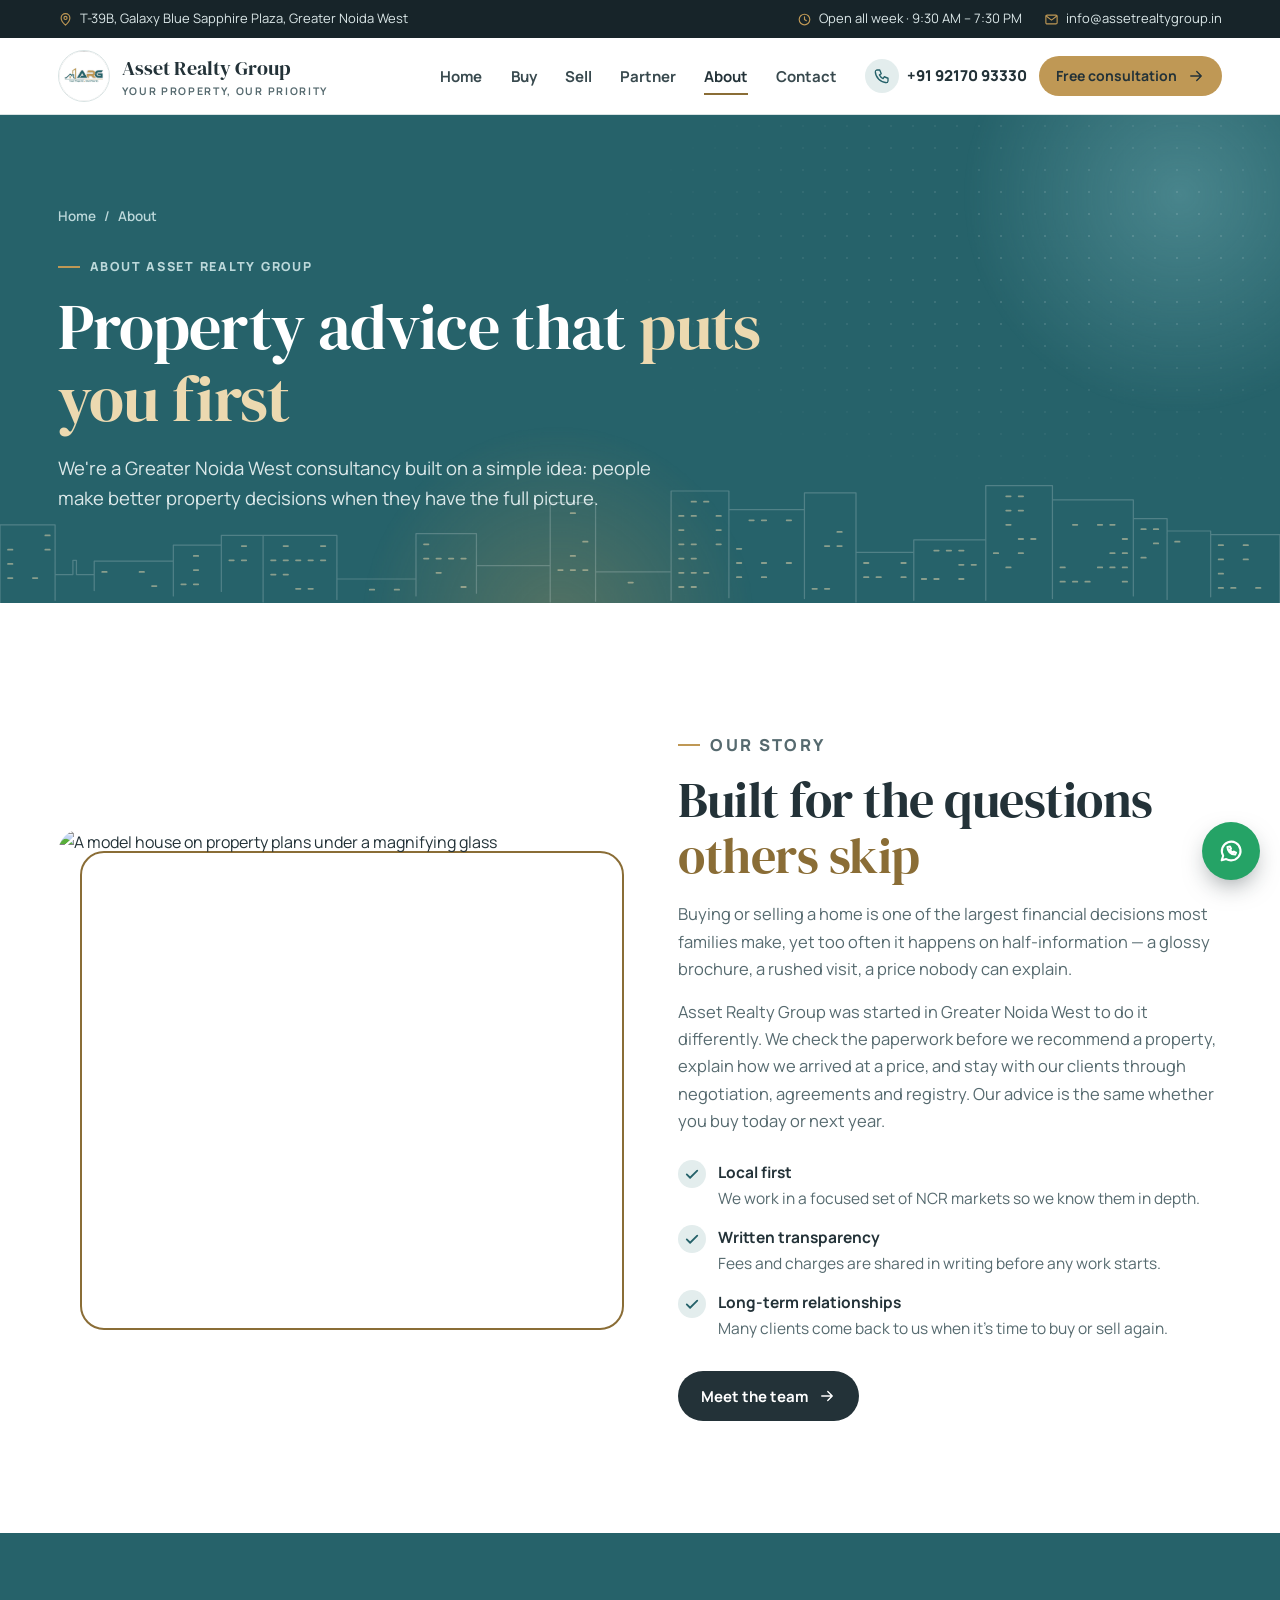
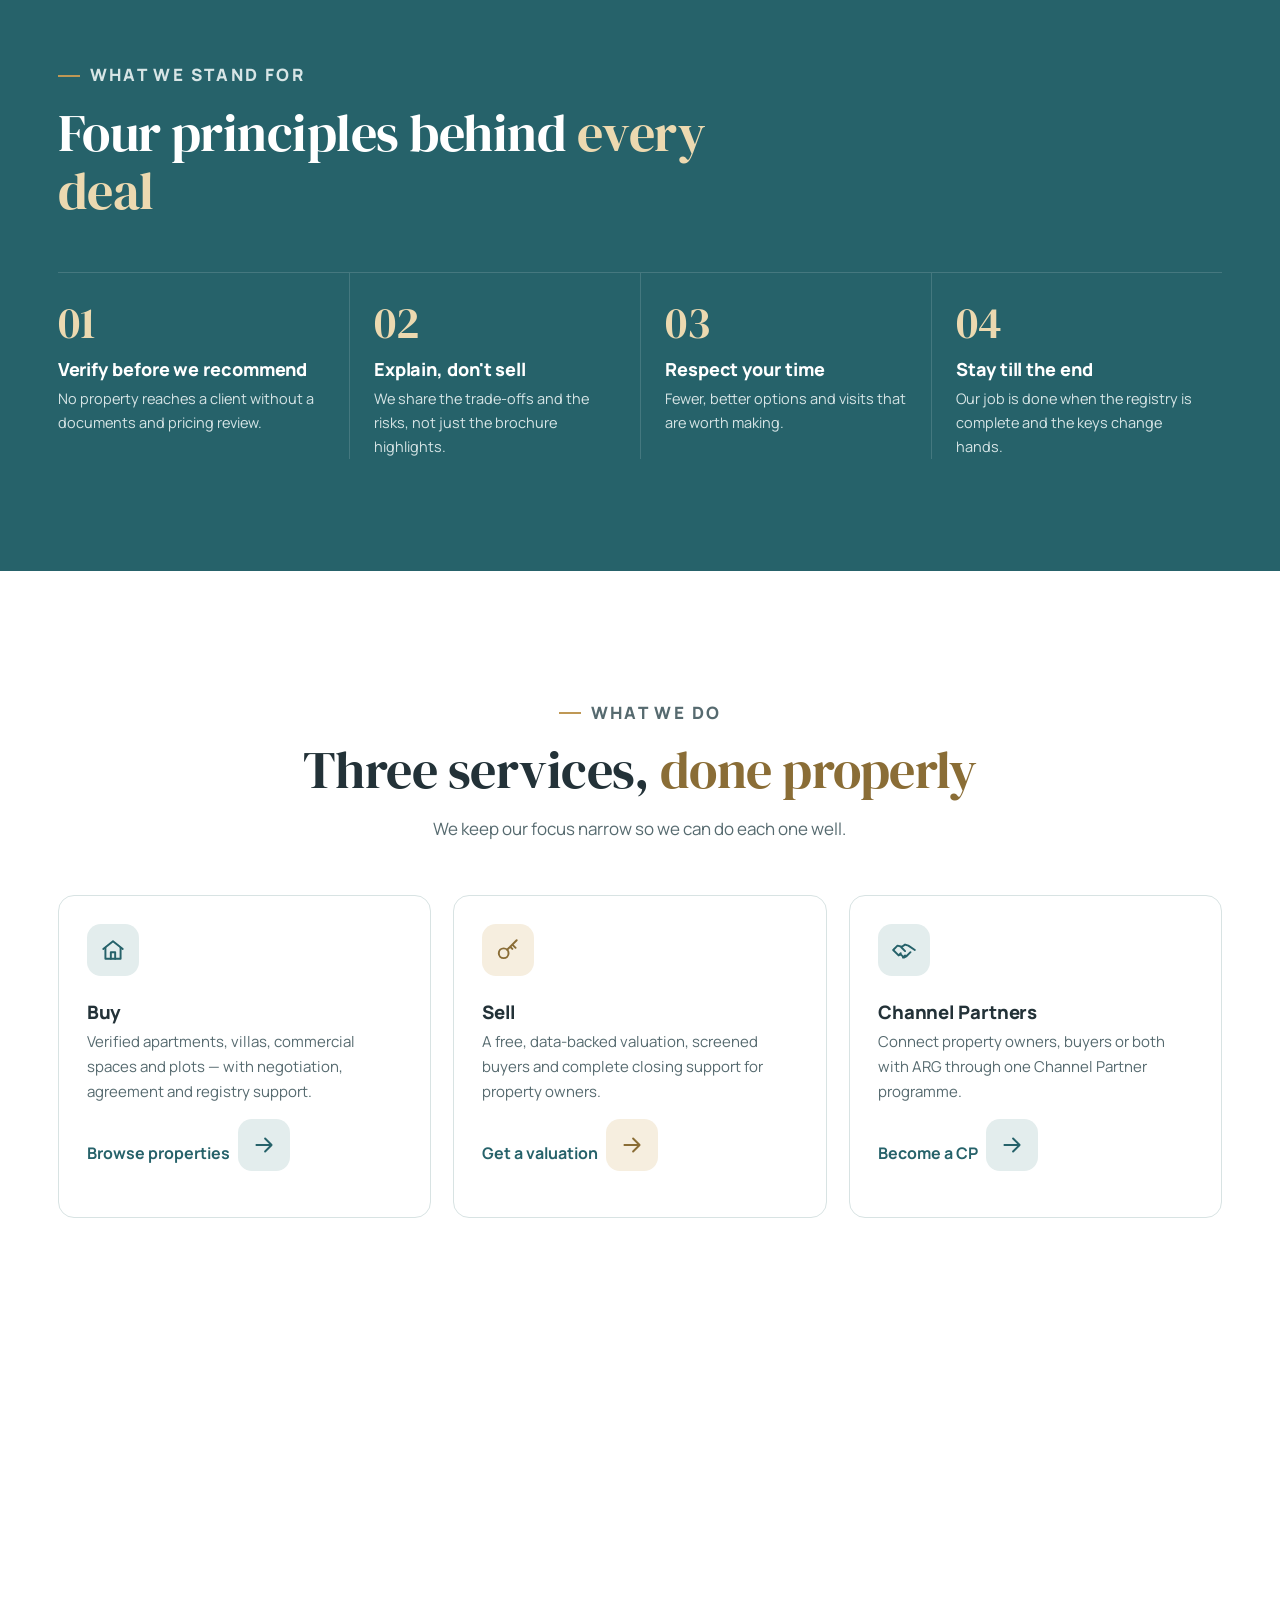
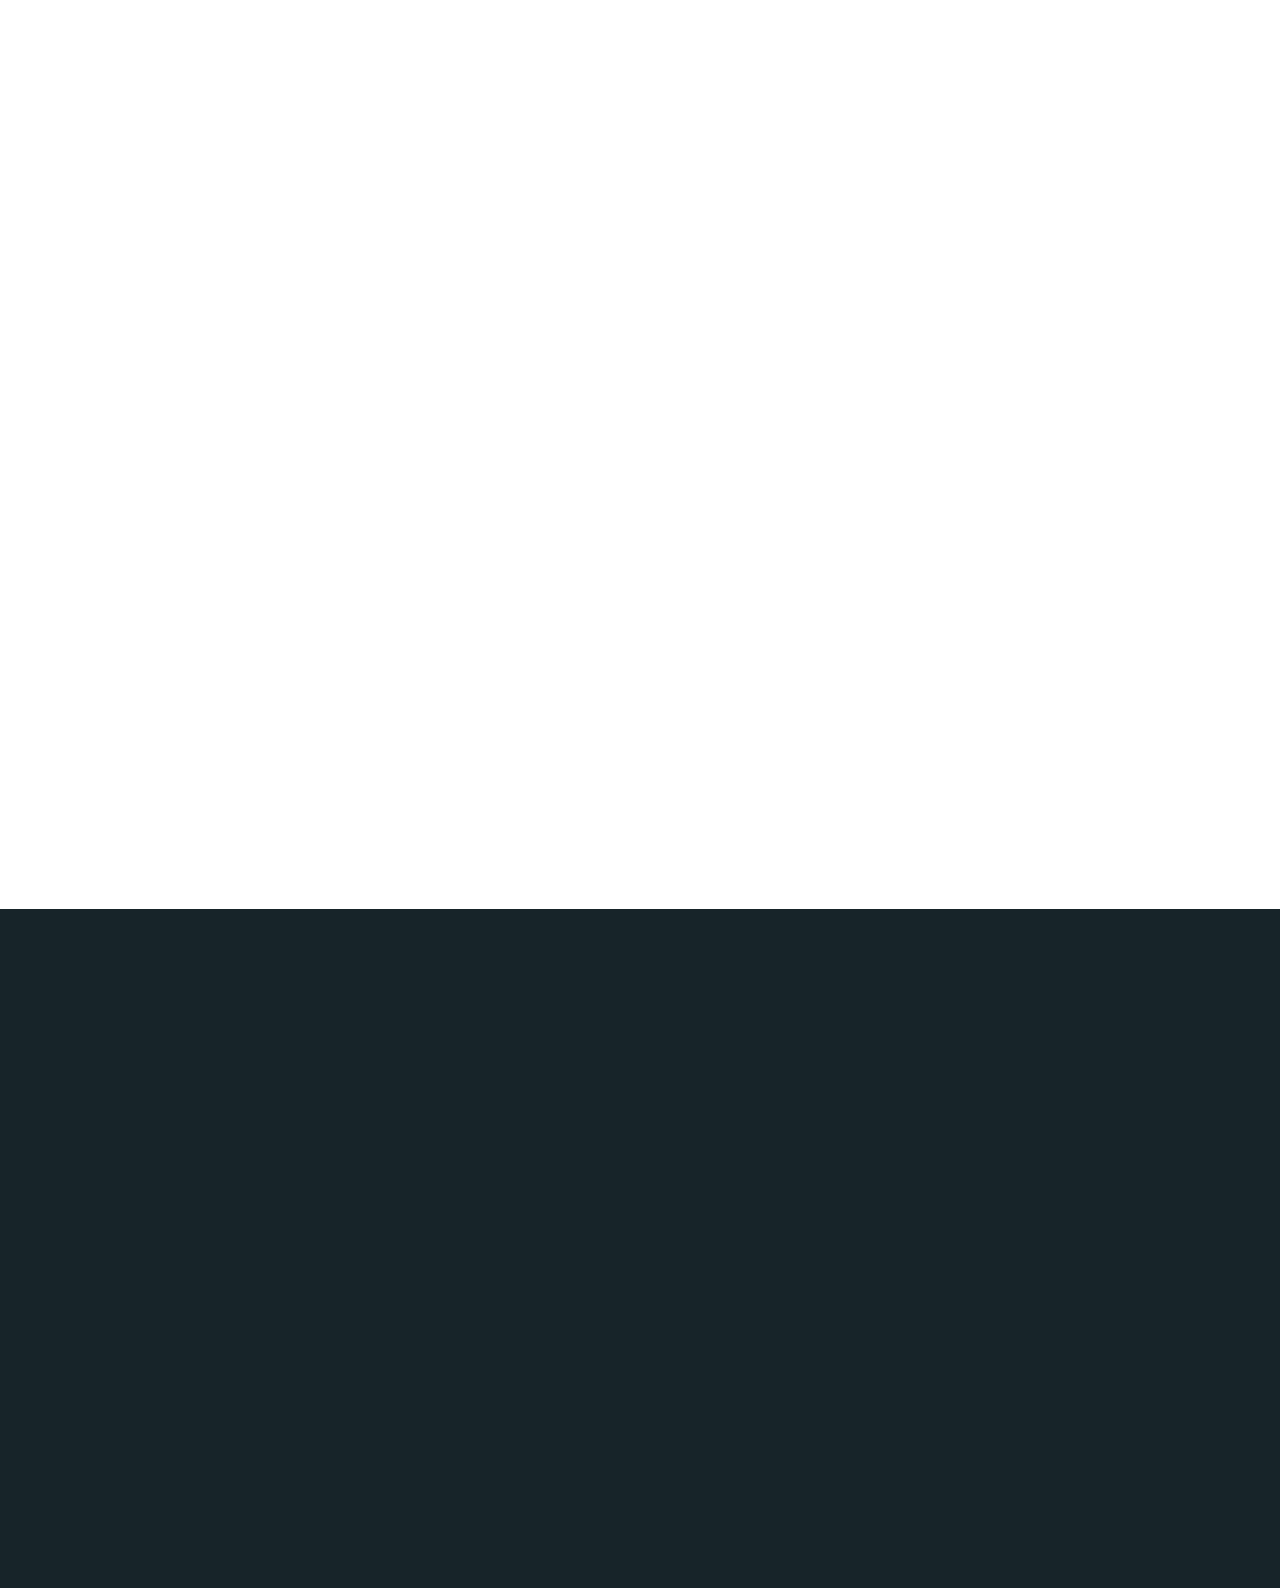
==== commit a2eb599f: "Add unified Channel Partner programme and live property pages Replace the three partner types with o" ====
--- a/about.html
+++ b/about.html
@@ -5,7 +5,7 @@
   <meta name="viewport" content="width=device-width, initial-scale=1, viewport-fit=cover">
   <title>About Asset Realty Group | Property Consultants in Greater Noida West</title>
   <meta name="description" content="Asset Realty Group is a Greater Noida West property consultancy focused on verified listings, transparent pricing and support from first visit to registry.">
-  <meta name="theme-color" content="#243441">
+  <meta name="theme-color" content="#26626a">
   <link rel="canonical" href="https://assetrealtygroup.in/about">
   <meta property="og:type" content="website">
   <meta property="og:site_name" content="Asset Realty Group">
@@ -13,14 +13,14 @@
   <meta property="og:description" content="Asset Realty Group is a Greater Noida West property consultancy focused on verified listings, transparent pricing and support from first visit to registry.">
   <meta property="og:url" content="https://assetrealtygroup.in/about">
   <meta property="og:image" content="https://images.unsplash.com/photo-1545324418-cc1a3fa10c00?auto=format&fit=crop&w=1600&q=80">
-  <link rel="icon" href="https://propertyplusrealtors.com/logo.jpeg">
+  <link rel="icon" href="assets/img/arg-logo.jpeg">
   <link rel="preconnect" href="https://fonts.googleapis.com"><link rel="preconnect" href="https://fonts.gstatic.com" crossorigin><link rel="preconnect" href="https://images.unsplash.com">
   <link rel="preload" as="style" href="https://fonts.googleapis.com/css2?family=DM+Serif+Display&family=Manrope:wght@400;600;700;800&display=swap" onload="this.onload=null;this.rel='stylesheet'">
   <noscript><link rel="stylesheet" href="https://fonts.googleapis.com/css2?family=DM+Serif+Display&family=Manrope:wght@400;600;700;800&display=swap"></noscript>
   
   <link rel="preload" as="image" href="https://images.unsplash.com/photo-1497366811353-6870744d04b2?auto=format&fit=crop&w=1400&q=55" fetchpriority="high">
   <link rel="stylesheet" href="assets/css/style.css">
-  <script type="application/ld+json">{"@context":"https://schema.org","@type":"RealEstateAgent","name":"Asset Realty Group","alternateName":"ARG","url":"https://assetrealtygroup.in/","telephone":"+91-9217093330","email":"info@assetrealtygroup.in","image":"https://propertyplusrealtors.com/logo.jpeg","openingHours":"Mo-Su 09:30-19:30","address":{"@type":"PostalAddress","streetAddress":"Office No. T-39B, 3rd Floor, Galaxy Blue Sapphire Plaza","addressLocality":"Greater Noida West","addressRegion":"Uttar Pradesh","postalCode":"201306","addressCountry":"IN"},"areaServed":["Greater Noida West","Noida","Greater Noida","Ghaziabad","Delhi NCR"]}</script>
+  <script type="application/ld+json">{"@context":"https://schema.org","@type":"RealEstateAgent","name":"Asset Realty Group","alternateName":"ARG","url":"https://assetrealtygroup.in/","telephone":"+91-9217093330","email":"info@assetrealtygroup.in","image":"https://assetrealtygroup.in/assets/img/arg-logo.jpeg","openingHours":"Mo-Su 09:30-19:30","address":{"@type":"PostalAddress","streetAddress":"Office No. T-39B, 3rd Floor, Galaxy Blue Sapphire Plaza","addressLocality":"Greater Noida West","addressRegion":"Uttar Pradesh","postalCode":"201306","addressCountry":"IN"},"areaServed":["Greater Noida West","Noida","Greater Noida","Ghaziabad","Delhi NCR"]}</script>
   <script src="assets/js/main.js" defer></script>
 </head>
 <body>
@@ -67,7 +67,7 @@
   </div></div>
   <header class="site-header"><div class="wrap head">
     <a class="brand" href="./" aria-label="Asset Realty Group — home">
-      <img src="https://propertyplusrealtors.com/logo.jpeg" alt="" width="52" height="52">
+      <img src="assets/img/arg-logo.jpeg" alt="" width="52" height="52">
       <span class="brand-text"><strong>Asset Realty Group</strong><small>YOUR PROPERTY, OUR PRIORITY</small></span>
     </a>
     <button class="menu-btn" type="button" aria-label="Open menu" aria-expanded="false" aria-controls="site-nav"><svg class="icon open-i" aria-hidden="true"><use href="#menu"/></svg><svg class="icon close-i" aria-hidden="true"><use href="#close"/></svg></button>
@@ -119,7 +119,7 @@
       <div class="features" data-stagger>
         <a class="feature reveal" href="buy"><svg class="icon" aria-hidden="true"><use href="#home"/></svg><h3>Buy</h3><p>Verified apartments, villas, commercial spaces and plots — with negotiation, agreement and registry support.</p><span class="link" style="margin-top:14px">Browse properties <svg class="icon" aria-hidden="true"><use href="#arrow"/></svg></span></a>
         <a class="feature reveal" href="sell"><svg class="icon" aria-hidden="true"><use href="#key"/></svg><h3>Sell</h3><p>A free, data-backed valuation, screened buyers and complete closing support for property owners.</p><span class="link" style="margin-top:14px">Get a valuation <svg class="icon" aria-hidden="true"><use href="#arrow"/></svg></span></a>
-        <a class="feature reveal" href="partner"><svg class="icon" aria-hidden="true"><use href="#handshake"/></svg><h3>Partner</h3><p>Brokers, channel partners and developers grow with our verified inventory and local reach.</p><span class="link" style="margin-top:14px">Become a partner <svg class="icon" aria-hidden="true"><use href="#arrow"/></svg></span></a>
+        <a class="feature reveal" href="partner"><svg class="icon" aria-hidden="true"><use href="#handshake"/></svg><h3>Channel Partners</h3><p>Connect property owners, buyers or both with ARG through one Channel Partner programme.</p><span class="link" style="margin-top:14px">Become a CP <svg class="icon" aria-hidden="true"><use href="#arrow"/></svg></span></a>
       </div>
     </div></section>
 
@@ -145,10 +145,10 @@
     </div>
     <div class="wrap footer-main">
       <div>
-        <a class="brand" href="./" aria-label="Asset Realty Group — home"><img src="https://propertyplusrealtors.com/logo.jpeg" alt="" width="52" height="52"><span class="brand-text"><strong>Asset Realty Group</strong><small>YOUR PROPERTY, OUR PRIORITY</small></span></a>
+        <a class="brand" href="./" aria-label="Asset Realty Group — home"><img src="assets/img/arg-logo.jpeg" alt="" width="52" height="52"><span class="brand-text"><strong>Asset Realty Group</strong><small>YOUR PROPERTY, OUR PRIORITY</small></span></a>
         <p class="footer-about">A Greater Noida West property consultancy helping buyers, sellers and partners move with verified information and honest advice across Delhi NCR.</p>
       </div>
-      <div class="footer-col"><h3>Explore</h3><ul><li><a href="buy">Buy a home</a></li><li><a href="sell">Sell your property</a></li><li><a href="partner">Partner with us</a></li><li><a href="about">About ARG</a></li><li><a href="contact">Contact</a></li></ul></div>
+      <div class="footer-col"><h3>Explore</h3><ul><li><a href="buy">Buy a home</a></li><li><a href="sell">Sell your property</a></li><li><a href="partner">Become a Channel Partner</a></li><li><a href="about">About ARG</a></li><li><a href="contact">Contact</a></li></ul></div>
       <div class="footer-col"><h3>Popular areas</h3><ul><li><a href="buy?loc=Greater+Noida+West">Greater Noida West</a></li><li><a href="buy?loc=Noida">Noida</a></li><li><a href="buy?loc=Greater+Noida">Greater Noida</a></li><li><a href="buy?loc=Ghaziabad">Ghaziabad</a></li></ul></div>
       <div class="footer-col"><h3>Visit us</h3><ul>
         <li><svg class="icon" aria-hidden="true"><use href="#pin"/></svg><span>Office No. T-39B, 3rd Floor, Galaxy Blue Sapphire Plaza, Greater Noida West, U.P. 201306</span></li>
@@ -157,7 +157,7 @@
         <li><svg class="icon" aria-hidden="true"><use href="#clock"/></svg><span>Monday – Sunday, 9:30 AM – 7:30 PM</span></li>
       </ul></div>
     </div>
-    <div class="wrap footer-bottom"><span>© <span data-year>2026</span> Asset Realty Group. All rights reserved.</span><span>Listings shown are representative. Please verify details with our team before deciding.</span></div>
+    <div class="wrap footer-bottom"><span>© <span data-year>2026</span> Asset Realty Group. All rights reserved.</span><span>Prices and availability can change. Please confirm details with our team before deciding.</span></div>
   </footer>
 
   <a class="float-wa" href="https://wa.me/919217093330?text=Hi%20ARG%2C%20I'd%20like%20to%20talk%20about%20a%20property." target="_blank" rel="noopener" aria-label="Chat with us on WhatsApp"><svg class="icon" aria-hidden="true"><use href="#wa"/></svg></a>
--- a/assets/css/style.css
+++ b/assets/css/style.css
@@ -1,22 +1,23 @@
 /* Asset Realty Group — site styles
-   Palette carried over from the previous design: slate, steel blue, copper, paper. */
+   Brand palette from the ARG logo: teal #26626A, gold #BF9855, ink #233238, surface #F4F7F7. */
 :root {
-  --slate: #243441;
-  --deep: #182631;
-  --steel: #347fb0;
-  --steel-dark: #23658f;
-  --pale: #a8bfd1;
-  --soft: #e7eef6;
-  --gold: #bc9b5e;        /* exact logo gold: accents, icons, lines, text on dark */
-  --copper: #a8864d;      /* deeper logo gold: buttons and text on light backgrounds */
-  --rust: #8f7240;        /* hover / pressed */
-  --gold-soft: #f3ead9;   /* tint behind icons */
-  --gold-light: #d4b98a;  /* gold text on dark sections */
-  --paper: #eff5fa;
+  --slate: #233238;     /* brand ink: text and dark buttons */
+  --deep: #172429;
+  --dark: #26626a;      /* brand teal: dark sections */
+  --steel: #26626a;     /* brand teal: links, labels, icons */
+  --steel-dark: #1c4c52;
+  --pale: #bcd8da;
+  --soft: #e3eded;
+  --gold: #bf9855;       /* brand gold: accents, icons, lines, primary buttons (with ink text) */
+  --copper: #8a6d36;     /* deeper gold with AA contrast on white: text and small marks */
+  --rust: #cdaa6c;       /* primary button hover */
+  --gold-soft: #f6eedf;  /* tint behind icons */
+  --gold-light: #ecd9b0; /* gold text on teal and ink, AA contrast */
+  --paper: #f4f7f7;
   --white: #ffffff;
-  --ink: #243441;
-  --muted: #5d6c78;
-  --line: #d8e2eb;
+  --ink: #233238;
+  --muted: #566a6f;
+  --line: #d8e3e3;
   --line-dark: rgba(255, 255, 255, .14);
   --success: #2f7d5b;
   --serif: "DM Serif Display", Georgia, serif;
@@ -43,7 +44,7 @@
 h3, h4 { font-family: var(--sans); font-weight: 800; letter-spacing: -.005em; }
 p { margin: 0; }
 em { font-style: normal; color: var(--copper); }
-.bg-dark em, .bg-deep em, .page-hero em, .banner em, .path.dark em, .site-footer em { color: var(--gold); }
+.bg-dark em, .bg-deep em, .page-hero em, .banner em, .path.dark em, .site-footer em { color: var(--gold-light); }
 
 .sr-only { position: absolute; width: 1px; height: 1px; overflow: hidden; clip: rect(0 0 0 0); white-space: nowrap; }
 .icons { position: absolute; width: 0; height: 0; overflow: hidden; }
@@ -56,7 +57,7 @@
 .btn { display: inline-flex; align-items: center; justify-content: center; gap: 10px; min-height: 50px; padding: 0 22px; border: 1.5px solid transparent; border-radius: 999px; font-size: 15px; font-weight: 700; line-height: 1; white-space: nowrap; transition: background .2s, color .2s, border-color .2s, transform .2s; }
 .btn .icon { width: 18px; height: 18px; }
 .btn:hover { transform: translateY(-1px); }
-.btn-copper { background: var(--copper); color: #fff; }
+.btn-copper { background: var(--gold); color: var(--slate); }
 .btn-copper:hover { background: var(--rust); }
 .btn-steel { background: var(--steel); color: #fff; }
 .btn-steel:hover { background: var(--steel-dark); }
@@ -84,14 +85,14 @@
 .pill-verified { background: #e3f3eb; color: var(--success); }
 
 /* ---------- Header ---------- */
-.topbar { background: var(--deep); color: #d6e1ea; font-size: 13px; }
+.topbar { background: var(--deep); color: #dbe7e8; font-size: 13px; }
 .topbar .wrap { min-height: 38px; display: flex; align-items: center; justify-content: space-between; gap: 16px; }
 .topbar a, .topbar span { display: inline-flex; align-items: center; gap: 7px; }
-.topbar .icon { width: 15px; height: 15px; color: var(--copper); }
+.topbar .icon { width: 15px; height: 15px; color: var(--gold); }
 .topbar-links { display: flex; gap: 22px; }
 
 .site-header { position: sticky; top: 0; z-index: 40; background: rgba(255,255,255,.96); border-bottom: 1px solid var(--line); backdrop-filter: saturate(1.4) blur(10px); transition: box-shadow .25s; }
-.site-header.scrolled { box-shadow: 0 8px 26px -18px rgba(24,38,49,.45); }
+.site-header.scrolled { box-shadow: 0 8px 26px -18px rgba(23,36,41,.45); }
 .head { min-height: 76px; display: flex; align-items: center; justify-content: space-between; gap: 22px; }
 .brand { display: flex; align-items: center; gap: 12px; min-width: 0; }
 .brand img { width: 52px; height: 52px; border-radius: 50%; object-fit: cover; background: #fff; border: 1px solid var(--line); }
@@ -100,7 +101,7 @@
 .brand-text small { margin-top: 3px; color: var(--muted); font-size: 10.5px; font-weight: 700; letter-spacing: .16em; }
 .nav { display: flex; align-items: center; gap: clamp(14px, 2.2vw, 30px); }
 .nav-links { display: flex; align-items: center; gap: clamp(14px, 2.2vw, 30px); margin: 0; padding: 0; list-style: none; }
-.nav-links a { position: relative; padding: 8px 0; color: #3c4f5d; font-size: 15px; font-weight: 700; }
+.nav-links a { position: relative; padding: 8px 0; color: #38494e; font-size: 15px; font-weight: 700; }
 .nav-links a::after { content: ""; position: absolute; left: 0; right: 0; bottom: 0; height: 2px; background: var(--copper); transform: scaleX(0); transform-origin: left; transition: transform .25s; }
 .nav-links a:hover, .nav-links a[aria-current="page"] { color: var(--slate); }
 .nav-links a:hover::after, .nav-links a[aria-current="page"]::after { transform: scaleX(1); }
@@ -117,12 +118,12 @@
 .section-tight { padding-block: clamp(48px, 6vw, 72px); }
 .bg-paper { background: var(--paper); }
 .bg-soft { background: var(--soft); }
-.bg-dark { background: var(--slate); color: #fff; }
+.bg-dark { background: var(--dark); color: #fff; }
 .bg-deep { background: var(--deep); color: #fff; }
 .section-head { max-width: 720px; margin-bottom: clamp(32px, 4.5vw, 52px); }
 .section-head h2 { font-size: clamp(34px, 4.6vw, 52px); }
 .section-head p { margin-top: 16px; color: var(--muted); font-size: 17px; }
-.on-dark .section-head p, .bg-dark .section-head p, .bg-deep .section-head p { color: #c3d1dc; }
+.on-dark .section-head p, .bg-dark .section-head p, .bg-deep .section-head p { color: #d7e5e6; }
 .section-head.center { margin-inline: auto; text-align: center; }
 .section-head.center .eyebrow { justify-content: center; }
 .head-row { display: flex; align-items: flex-end; justify-content: space-between; gap: 24px; margin-bottom: clamp(28px, 4vw, 44px); }
@@ -135,7 +136,7 @@
 .search-tab { position: relative; padding: 12px 16px 14px; border: 0; background: none; color: var(--muted); font-size: 15px; font-weight: 800; white-space: nowrap; }
 .search-tab[aria-selected="true"] { color: var(--slate); }
 .search-tab[aria-selected="true"]::after { content: ""; position: absolute; left: 12px; right: 12px; bottom: -1px; height: 3px; border-radius: 3px 3px 0 0; background: var(--copper); }
-.search-body { display: grid; grid-template-columns: 1.2fr 1fr 1fr auto; gap: 10px; padding: 14px; }
+.search-body { display: grid; grid-template-columns: 1.2fr 1fr auto; gap: 10px; padding: 14px; }
 .search-field { display: grid; gap: 2px; padding: 8px 12px; border-radius: 12px; background: var(--paper); }
 .search-field label { color: var(--muted); font-size: 11.5px; font-weight: 800; letter-spacing: .08em; text-transform: uppercase; }
 .search-field select { width: 100%; padding: 2px 0; border: 0; background: transparent; color: var(--slate); font-weight: 700; font-size: 15px; outline: none; cursor: pointer; }
@@ -143,7 +144,7 @@
 .search-body[hidden] { display: none; }
 .search-body.partner { grid-template-columns: 1fr 1fr auto; animation: panel-in .4s var(--ease, ease) both; }
 .search-field input { width: 100%; padding: 2px 0; border: 0; background: transparent; color: var(--slate); font-size: 15px; font-weight: 700; outline: none; }
-.search-field input::placeholder { color: #8a99a5; font-weight: 600; }
+.search-field input::placeholder { color: #6f8286; font-weight: 600; }
 .search-field:focus-within { box-shadow: inset 0 0 0 1.5px var(--steel); }
 
 /* ---------- Path cards (buy / sell) ---------- */
@@ -151,10 +152,11 @@
 .paths.three { grid-template-columns: repeat(3, 1fr); }
 .paths.three .path h3 { font-size: clamp(26px, 2.4vw, 32px); }
 .path { position: relative; display: flex; flex-direction: column; gap: 18px; overflow: hidden; padding: clamp(26px, 3.6vw, 44px); border-radius: 24px; background: var(--paper); border: 1px solid var(--line); }
-.path.dark { background: var(--slate); border-color: var(--slate); color: #fff; }
+.path.dark { background: var(--dark); border-color: var(--dark); color: #fff; }
+.path.dark li .icon { color: var(--gold-light); }
 .path h3 { font: clamp(28px, 3vw, 36px)/1.15 var(--serif); }
 .path > p { color: var(--muted); }
-.path.dark > p { color: #c3d1dc; }
+.path.dark > p { color: #d7e5e6; }
 .path ul { display: grid; gap: 12px; margin: 4px 0 8px; padding: 0; list-style: none; }
 .path li { display: flex; gap: 12px; font-weight: 600; }
 .path li .icon { margin-top: 2px; color: var(--copper); stroke-width: 2.4; }
@@ -174,14 +176,14 @@
 .card-media img { width: 100%; height: 100%; object-fit: cover; transition: transform .6s; }
 .card:hover .card-media img { transform: scale(1.05); }
 .card-media .pill { position: absolute; top: 12px; left: 12px; background: rgba(255,255,255,.95); }
-.card-media .card-type { position: absolute; right: 12px; top: 12px; padding: 5px 10px; border-radius: 999px; background: rgba(24,38,49,.78); color: #fff; font-size: 12px; font-weight: 700; }
+.card-media .card-type { position: absolute; right: 12px; top: 12px; padding: 5px 10px; border-radius: 999px; background: rgba(23,36,41,.78); color: #fff; font-size: 12px; font-weight: 700; }
 .card-body { display: flex; flex: 1; flex-direction: column; gap: 6px; padding: 18px; }
 .card-price { color: var(--slate); font-size: 21px; font-weight: 800; }
 .card-price small { color: var(--muted); font-size: 13px; font-weight: 600; }
 .card-title { font-size: 16.5px; }
 .card-loc { display: flex; align-items: center; gap: 6px; color: var(--muted); font-size: 14px; }
 .card-loc .icon { width: 15px; height: 15px; color: var(--copper); }
-.card-specs { display: flex; flex-wrap: wrap; gap: 6px 14px; margin: 8px 0 4px; padding-top: 12px; border-top: 1px dashed var(--line); color: #475966; font-size: 13.5px; font-weight: 700; }
+.card-specs { display: flex; flex-wrap: wrap; gap: 6px 14px; margin: 8px 0 4px; padding-top: 12px; border-top: 1px dashed var(--line); color: #4a5e63; font-size: 13.5px; font-weight: 700; }
 .card-specs span { display: inline-flex; align-items: center; gap: 6px; }
 .card-specs .icon { width: 15px; height: 15px; color: var(--steel); }
 .card-actions { display: grid; grid-template-columns: 1fr auto; gap: 8px; margin-top: auto; padding-top: 10px; }
@@ -200,45 +202,45 @@
 .verify-media img { width: 100%; aspect-ratio: 1 / 1.05; object-fit: cover; border-radius: 24px; }
 .checks { display: grid; grid-template-columns: 1fr 1fr; gap: 14px; margin: 0; padding: 0; list-style: none; }
 .check { display: grid; grid-template-columns: 44px 1fr; gap: 14px; padding: 18px; border-radius: 14px; background: rgba(255,255,255,.06); border: 1px solid var(--line-dark); }
-.check .icon { width: 44px; height: 44px; padding: 11px; border-radius: 12px; background: rgba(52,127,176,.22); color: #9ccbea; }
+.check .icon { width: 44px; height: 44px; padding: 11px; border-radius: 12px; background: rgba(255,255,255,.12); color: #c3e1e3; }
 .check h3 { font-size: 16.5px; }
-.check p { margin-top: 4px; color: #c3d1dc; font-size: 14px; line-height: 1.55; }
+.check p { margin-top: 4px; color: #d7e5e6; font-size: 14px; line-height: 1.55; }
 
 /* ---------- Feature grid ---------- */
 .features { display: grid; grid-template-columns: repeat(3, 1fr); gap: 22px; }
 .features.four { grid-template-columns: repeat(4, 1fr); }
 .feature { padding: 28px; border-radius: var(--radius); background: #fff; border: 1px solid var(--line); transition: border-color .2s, box-shadow .2s; }
-.feature:hover { border-color: #b9cddd; box-shadow: var(--shadow-sm); }
+.feature:hover { border-color: #b3cccd; box-shadow: var(--shadow-sm); }
 .feature .icon { width: 52px; height: 52px; padding: 13px; margin-bottom: 18px; border-radius: 14px; background: var(--soft); color: var(--steel); }
 .feature:nth-child(3n+2) .icon { background: var(--gold-soft); color: var(--copper); }
 .feature h3 { font-size: 18.5px; }
 .feature p { margin-top: 8px; color: var(--muted); font-size: 15px; }
 .bg-dark .feature, .bg-deep .feature { background: rgba(255,255,255,.05); border-color: var(--line-dark); }
-.bg-dark .feature p, .bg-deep .feature p { color: #c3d1dc; }
-.bg-dark .feature .icon, .bg-deep .feature .icon { background: rgba(52,127,176,.22); color: #9ccbea; }
-.bg-dark .feature:nth-child(3n+2) .icon, .bg-deep .feature:nth-child(3n+2) .icon { background: rgba(188,155,94,.2); color: var(--gold-light); }
+.bg-dark .feature p, .bg-deep .feature p { color: #d7e5e6; }
+.bg-dark .feature .icon, .bg-deep .feature .icon { background: rgba(255,255,255,.12); color: #c3e1e3; }
+.bg-dark .feature:nth-child(3n+2) .icon, .bg-deep .feature:nth-child(3n+2) .icon { background: rgba(191,152,85,.2); color: var(--gold-light); }
 
 /* ---------- Localities ---------- */
 .areas { display: grid; grid-template-columns: repeat(4, 1fr); grid-auto-rows: 220px; gap: 16px; }
 .area { position: relative; overflow: hidden; display: flex; flex-direction: column; justify-content: flex-end; padding: 20px; border-radius: var(--radius); color: #fff; isolation: isolate; }
 .area img { position: absolute; inset: 0; z-index: -2; width: 100%; height: 100%; object-fit: cover; transition: transform .6s; }
-.area::before { content: ""; position: absolute; inset: 0; z-index: -1; background: linear-gradient(0deg, rgba(24,38,49,.94) 0%, rgba(24,38,49,.6) 45%, rgba(24,38,49,.1) 85%); }
+.area::before { content: ""; position: absolute; inset: 0; z-index: -1; background: linear-gradient(0deg, rgba(23,36,41,.94) 0%, rgba(23,36,41,.6) 45%, rgba(23,36,41,.1) 85%); }
 .area:hover img { transform: scale(1.06); }
 .area.big { grid-column: span 2; grid-row: span 2; }
 .area h3 { font: 24px/1.15 var(--serif); }
 .area.big h3 { font-size: 32px; }
-.area p { margin-top: 6px; color: #d7e2ea; font-size: 14px; line-height: 1.5; }
+.area p { margin-top: 6px; color: #dde8e9; font-size: 14px; line-height: 1.5; }
 .area .link { margin-top: 10px; color: var(--gold-light); font-size: 14px; }
 .chips { display: flex; flex-wrap: wrap; gap: 10px; margin-top: 26px; }
 .chip { display: inline-flex; align-items: center; gap: 6px; padding: 9px 15px; border-radius: 999px; background: #fff; border: 1px solid var(--line); color: var(--slate); font-size: 14px; font-weight: 700; }
 .chip .icon { width: 15px; height: 15px; color: var(--copper); }
 
 /* ---------- Banner CTA ---------- */
-.banner { position: relative; overflow: hidden; display: grid; grid-template-columns: 1.3fr auto; align-items: center; gap: 28px; padding: clamp(30px, 5vw, 60px); border-radius: 28px; background: var(--slate); color: #fff; isolation: isolate; }
-.banner::before { content: ""; position: absolute; right: -80px; top: -120px; z-index: -1; width: 360px; height: 360px; border-radius: 50%; background: radial-gradient(circle, rgba(52,127,176,.55), transparent 70%); }
-.banner::after { content: ""; position: absolute; left: 30%; bottom: -160px; z-index: -1; width: 320px; height: 320px; border-radius: 50%; background: radial-gradient(circle, rgba(188,155,94,.3), transparent 70%); }
+.banner { position: relative; overflow: hidden; display: grid; grid-template-columns: 1.3fr auto; align-items: center; gap: 28px; padding: clamp(30px, 5vw, 60px); border-radius: 28px; background: var(--dark); color: #fff; isolation: isolate; }
+.banner::before { content: ""; position: absolute; right: -80px; top: -120px; z-index: -1; width: 360px; height: 360px; border-radius: 50%; background: radial-gradient(circle, rgba(126,186,192,.4), transparent 70%); }
+.banner::after { content: ""; position: absolute; left: 30%; bottom: -160px; z-index: -1; width: 320px; height: 320px; border-radius: 50%; background: radial-gradient(circle, rgba(191,152,85,.3), transparent 70%); }
 .banner h2 { font-size: clamp(30px, 4vw, 46px); }
-.banner p { margin-top: 12px; max-width: 600px; color: #c3d1dc; font-size: 17px; }
+.banner p { margin-top: 12px; max-width: 600px; color: #d7e5e6; font-size: 17px; }
 .banner-actions { display: flex; flex-wrap: wrap; gap: 12px; }
 
 /* ---------- Testimonials ---------- */
@@ -258,7 +260,7 @@
 .faq-side p { margin: 16px 0 24px; color: var(--muted); font-size: 17px; }
 .faq-list { display: grid; gap: 12px; }
 .faq { border-radius: 14px; background: #fff; border: 1px solid var(--line); transition: border-color .2s; }
-.faq[open] { border-color: #b9cddd; box-shadow: var(--shadow-sm); }
+.faq[open] { border-color: #b3cccd; box-shadow: var(--shadow-sm); }
 .faq summary { display: flex; align-items: center; justify-content: space-between; gap: 18px; padding: 20px 22px; color: var(--slate); font-size: 16.5px; font-weight: 800; list-style: none; cursor: pointer; }
 .faq summary::-webkit-details-marker { display: none; }
 .faq summary::after { content: "+"; flex: 0 0 auto; width: 32px; height: 32px; display: grid; place-items: center; border-radius: 50%; background: var(--soft); color: var(--steel); font-size: 20px; font-weight: 600; transition: transform .25s, background .25s; }
@@ -266,11 +268,11 @@
 .faq p { padding: 0 22px 22px; color: var(--muted); font-size: 15.5px; }
 
 /* ---------- Page hero (inner pages) ---------- */
-.page-hero { position: relative; overflow: hidden; padding-block: clamp(48px, 7vw, 92px); background: var(--slate); color: #fff; isolation: isolate; }
+.page-hero { position: relative; overflow: hidden; padding-block: clamp(48px, 7vw, 92px); background: var(--dark); color: #fff; isolation: isolate; }
 .page-hero::before { content: ""; position: absolute; inset: 0; z-index: -2; background: var(--bg) center / cover no-repeat; opacity: .22; }
-.page-hero::after { content: ""; position: absolute; inset: 0; z-index: -1; background: linear-gradient(90deg, var(--slate) 30%, rgba(36,52,65,.55)); }
+.page-hero::after { content: ""; position: absolute; inset: 0; z-index: -1; background: linear-gradient(90deg, var(--dark) 30%, rgba(38,98,106,.6)); }
 .page-hero h1 { max-width: 760px; font-size: clamp(38px, 5.6vw, 64px); }
-.page-hero p.lead { max-width: 620px; margin-top: 18px; color: #c9d6e0; font-size: clamp(16px, 1.6vw, 18.5px); }
+.page-hero p.lead { max-width: 620px; margin-top: 18px; color: #dbe8e9; font-size: clamp(16px, 1.6vw, 18.5px); }
 .page-hero .eyebrow { color: var(--pale); }
 .crumbs { display: flex; gap: 8px; margin-bottom: 22px; color: var(--pale); font-size: 13.5px; font-weight: 600; }
 .crumbs a:hover { color: #fff; }
@@ -280,7 +282,7 @@
 .hero-stats .icon { width: 18px; height: 18px; color: var(--gold-light); }
 
 /* ---------- Filters (buy page) ---------- */
-.filters { position: relative; z-index: 2; display: grid; grid-template-columns: repeat(4, 1fr) auto; gap: 12px; margin-top: -40px; padding: 16px; border-radius: 20px; background: #fff; border: 1px solid var(--line); box-shadow: var(--shadow); }
+.filters { position: relative; z-index: 2; display: grid; grid-template-columns: repeat(3, 1fr) auto; gap: 12px; margin-top: -40px; padding: 16px; border-radius: 20px; background: #fff; border: 1px solid var(--line); box-shadow: var(--shadow); }
 .filters .search-field { min-width: 0; }
 .filters .btn { min-height: 58px; border-radius: 12px; }
 .results-bar { display: flex; flex-wrap: wrap; align-items: center; justify-content: space-between; gap: 14px; margin: 36px 0 22px; }
@@ -330,10 +332,10 @@
 .compare th, .compare td { padding: 18px 20px; text-align: left; border-bottom: 1px solid var(--line); font-size: 15px; vertical-align: top; }
 .compare tr:last-child td { border-bottom: 0; }
 .compare thead th { background: var(--paper); color: var(--slate); font-size: 14px; font-weight: 800; letter-spacing: .06em; text-transform: uppercase; }
-.compare thead th.us { background: var(--slate); color: #fff; }
+.compare thead th.us { background: var(--dark); color: #fff; }
 .compare td:first-child { color: var(--slate); font-weight: 800; }
 .compare td { color: var(--muted); }
-.compare td.us { background: #f6fafd; color: var(--slate); font-weight: 600; }
+.compare td.us { background: #f4f8f8; color: var(--slate); font-weight: 600; }
 .compare .icon { width: 18px; height: 18px; margin-right: 6px; vertical-align: -4px; }
 .compare .yes { color: var(--success); stroke-width: 2.6; }
 .compare .no { color: #b5523f; stroke-width: 2.6; }
@@ -354,9 +356,9 @@
 .values { display: grid; grid-template-columns: repeat(4, 1fr); gap: 0; border-top: 1px solid var(--line-dark); }
 .value { padding: 28px 24px 0 0; }
 .value + .value { padding-left: 24px; border-left: 1px solid var(--line-dark); }
-.value b { display: block; color: var(--copper); font: 44px/1 var(--serif); }
+.value b { display: block; color: var(--gold-light); font: 44px/1 var(--serif); }
 .value h3 { margin-top: 14px; font-size: 18px; }
-.value p { margin-top: 8px; color: #c3d1dc; font-size: 14.5px; }
+.value p { margin-top: 8px; color: #d7e5e6; font-size: 14.5px; }
 
 
 /* ---------- Contact ---------- */
@@ -371,7 +373,7 @@
 .map iframe { display: block; width: 100%; height: 420px; border: 0; }
 
 /* ---------- Footer ---------- */
-.site-footer { background: var(--deep); color: #c3d1dc; }
+.site-footer { background: var(--deep); color: #d7e5e6; }
 .footer-cta { display: flex; flex-wrap: wrap; align-items: center; justify-content: space-between; gap: 22px; padding-block: 40px; border-bottom: 1px solid var(--line-dark); }
 .footer-cta h2 { color: #fff; font-size: clamp(26px, 3vw, 36px); }
 .footer-cta p { margin-top: 6px; }
@@ -384,11 +386,11 @@
 .footer-col ul { display: grid; gap: 10px; margin: 0; padding: 0; list-style: none; font-size: 15px; }
 .footer-col a:hover { color: var(--gold-light); }
 .footer-col li { display: flex; gap: 10px; }
-.footer-col li .icon { width: 18px; height: 18px; margin-top: 3px; color: var(--copper); }
+.footer-col li .icon { width: 18px; height: 18px; margin-top: 3px; color: var(--gold); }
 .footer-bottom { display: flex; flex-wrap: wrap; justify-content: space-between; gap: 12px; padding-block: 22px; border-top: 1px solid var(--line-dark); font-size: 13.5px; }
 .footer-bottom a:hover { color: #fff; }
 
-.float-wa { position: fixed; right: 20px; bottom: 20px; z-index: 30; width: 58px; height: 58px; display: grid; place-items: center; border-radius: 50%; background: #25a366; color: #fff; box-shadow: 0 10px 26px -8px rgba(24,38,49,.55); transition: transform .2s; }
+.float-wa { position: fixed; right: 20px; bottom: 20px; z-index: 30; width: 58px; height: 58px; display: grid; place-items: center; border-radius: 50%; background: #25a366; color: #fff; box-shadow: 0 10px 26px -8px rgba(23,36,41,.55); transition: transform .2s; }
 .float-wa:hover { transform: scale(1.06); }
 .float-wa .icon { width: 28px; height: 28px; }
 .mobile-bar { display: none; }
@@ -464,7 +466,7 @@
   .map iframe { height: 300px; }
   .split-media .frame { inset: 14px -10px -14px 10px; }
   .float-wa { display: none; }
-  .mobile-bar { position: fixed; left: 0; right: 0; bottom: 0; z-index: 35; display: grid; grid-template-columns: 1fr 1fr; gap: 8px; padding: 8px 12px calc(8px + env(safe-area-inset-bottom)); background: #fff; border-top: 1px solid var(--line); box-shadow: 0 -8px 24px -16px rgba(24,38,49,.5); }
+  .mobile-bar { position: fixed; left: 0; right: 0; bottom: 0; z-index: 35; display: grid; grid-template-columns: 1fr 1fr; gap: 8px; padding: 8px 12px calc(8px + env(safe-area-inset-bottom)); background: #fff; border-top: 1px solid var(--line); box-shadow: 0 -8px 24px -16px rgba(23,36,41,.5); }
   .mobile-bar .btn { min-height: 48px; font-size: 15px; }
 }
 
@@ -515,36 +517,37 @@
 
 /* Cursor spotlight on cards (class added by script) */
 .spot { position: relative; overflow: hidden; }
-.spot::after { content: ""; position: absolute; inset: 0; border-radius: inherit; pointer-events: none; background: radial-gradient(380px circle at var(--mx, 50%) var(--my, 50%), rgba(52,127,176,.13), transparent 45%); opacity: 0; transition: opacity .35s; }
+.spot::after { content: ""; position: absolute; inset: 0; border-radius: inherit; pointer-events: none; background: radial-gradient(380px circle at var(--mx, 50%) var(--my, 50%), rgba(38,98,106,.13), transparent 45%); opacity: 0; transition: opacity .35s; }
 .spot:hover::after { opacity: 1; }
-.bg-dark .spot::after, .path.dark.spot::after { background: radial-gradient(380px circle at var(--mx, 50%) var(--my, 50%), rgba(212,185,138,.16), transparent 45%); }
+.bg-dark .spot::after, .path.dark.spot::after { background: radial-gradient(380px circle at var(--mx, 50%) var(--my, 50%), rgba(236,217,176,.16), transparent 45%); }
 
 /* ---------- Home hero ---------- */
 .hero { position: relative; overflow: hidden; isolation: isolate; background: var(--paper); }
 .hero-bg, .ph-deco { position: absolute; inset: 0; z-index: -1; overflow: hidden; pointer-events: none; }
 .blob { position: absolute; border-radius: 50%; will-change: transform; animation: drift 18s ease-in-out infinite alternate; }
-.hero .b1 { left: -160px; top: -200px; width: 540px; height: 540px; background: radial-gradient(circle, rgba(52,127,176,.32), transparent 70%); }
-.hero .b2 { right: -140px; top: 8%; width: 480px; height: 480px; background: radial-gradient(circle, rgba(188,155,94,.26), transparent 70%); animation-duration: 23s; }
-.hero .b3 { left: 34%; bottom: -240px; width: 420px; height: 420px; background: radial-gradient(circle, rgba(52,127,176,.22), transparent 70%); animation-duration: 27s; }
+.hero .b1 { left: -160px; top: -200px; width: 540px; height: 540px; background: radial-gradient(circle, rgba(38,98,106,.32), transparent 70%); }
+.hero .b2 { right: -140px; top: 8%; width: 480px; height: 480px; background: radial-gradient(circle, rgba(191,152,85,.26), transparent 70%); animation-duration: 23s; }
+.hero .b3 { left: 34%; bottom: -240px; width: 420px; height: 420px; background: radial-gradient(circle, rgba(38,98,106,.22), transparent 70%); animation-duration: 27s; }
 @keyframes drift { to { transform: translate3d(70px, 46px, 0) scale(1.14); } }
-.grid-dots { position: absolute; inset: 0; background-image: radial-gradient(rgba(36,52,65,.16) 1px, transparent 1.3px); background-size: 22px 22px; -webkit-mask-image: radial-gradient(ellipse 70% 60% at 28% 40%, #000 25%, transparent 75%); mask-image: radial-gradient(ellipse 70% 60% at 28% 40%, #000 25%, transparent 75%); }
+.grid-dots { position: absolute; inset: 0; background-image: radial-gradient(rgba(35,50,56,.16) 1px, transparent 1.3px); background-size: 22px 22px; -webkit-mask-image: radial-gradient(ellipse 70% 60% at 28% 40%, #000 25%, transparent 75%); mask-image: radial-gradient(ellipse 70% 60% at 28% 40%, #000 25%, transparent 75%); }
 .hero-grid { display: grid; grid-template-columns: 1.02fr .98fr; align-items: center; gap: clamp(28px, 5vw, 72px); padding-block: clamp(36px, 5.5vw, 76px) clamp(64px, 7vw, 104px); }
 .hero .eyebrow { padding: 7px 14px 7px 10px; border: 1px solid var(--line); border-radius: 999px; background: rgba(255,255,255,.75); backdrop-filter: blur(8px); letter-spacing: .1em; }
 .hero .eyebrow::before { display: none; }
 .live-dot { width: 8px; height: 8px; border-radius: 50%; background: #2fae6f; animation: pulse 2.2s infinite; }
 @keyframes pulse { 0% { box-shadow: 0 0 0 0 rgba(47,174,111,.5); } 70%, 100% { box-shadow: 0 0 0 10px rgba(47,174,111,0); } }
 .hero h1 { font-size: clamp(44px, 6.3vw, 80px); color: var(--slate); letter-spacing: -.02em; }
-.rotator { position: relative; display: inline-block; overflow: hidden; vertical-align: bottom; padding-bottom: .1em; margin-bottom: -.1em; white-space: nowrap; transition: width .55s var(--ease); }
+.rotator { display: inline-block; overflow: hidden; vertical-align: bottom; padding-bottom: .1em; margin-bottom: -.1em; white-space: nowrap; }
 .rotator em { display: inline-block; transition: transform .5s var(--ease), opacity .5s; }
 .rotator em.out { transform: translateY(-105%); opacity: 0; }
 .rotator em.pre { transform: translateY(105%); opacity: 0; transition: none; }
-.rotator::after { content: ""; position: absolute; left: 2%; right: 2%; bottom: .1em; height: .08em; border-radius: 4px; background: var(--copper); opacity: .3; }
+.rotator em { position: relative; }
+.rotator em::after { content: ""; position: absolute; left: 2%; right: 2%; bottom: .02em; height: .08em; border-radius: 4px; background: var(--gold); opacity: .45; }
 .hero-lead { max-width: 560px; margin-top: 20px; color: var(--muted); font-size: clamp(16px, 1.6vw, 18.5px); }
 .hero-checks { display: flex; flex-wrap: wrap; gap: 10px 22px; margin: 26px 0 0; padding: 0; list-style: none; color: var(--slate); font-size: 14.5px; font-weight: 700; }
 .hero-checks li { display: flex; align-items: center; gap: 8px; }
 .hero-checks .icon { width: 20px; height: 20px; padding: 3px; border-radius: 50%; background: var(--copper); color: #fff; stroke-width: 2.6; }
 .search { transition: box-shadow .3s, transform .3s; }
-.search:focus-within { box-shadow: 0 24px 50px -22px rgba(24,38,49,.45), 0 0 0 4px rgba(52,127,176,.15); }
+.search:focus-within { box-shadow: 0 24px 50px -22px rgba(23,36,41,.45), 0 0 0 4px rgba(38,98,106,.15); }
 
 .hero-visual { position: relative; min-height: 580px; }
 .hv-main { position: absolute; inset: 0 0 0 12%; overflow: hidden; border-radius: 220px 220px 28px 28px; box-shadow: var(--shadow); }
@@ -552,7 +555,7 @@
 .hv-main img { animation: settle 1.8s var(--ease) both; }
 @keyframes settle { from { transform: scale(1.16); } }
 .hv-sub { position: absolute; left: 0; bottom: 9%; width: 38%; aspect-ratio: 1; overflow: hidden; border: 6px solid #fff; border-radius: 26px; box-shadow: var(--shadow); }
-.glass { position: absolute; display: flex; align-items: center; gap: 12px; padding: 12px 16px; border: 1px solid rgba(255,255,255,.85); border-radius: 16px; background: rgba(255,255,255,.74); -webkit-backdrop-filter: blur(14px) saturate(1.6); backdrop-filter: blur(14px) saturate(1.6); box-shadow: 0 18px 40px -18px rgba(24,38,49,.45); font-size: 13px; line-height: 1.35; animation: bob 7s ease-in-out infinite; }
+.glass { position: absolute; display: flex; align-items: center; gap: 12px; padding: 12px 16px; border: 1px solid rgba(255,255,255,.85); border-radius: 16px; background: rgba(255,255,255,.74); -webkit-backdrop-filter: blur(14px) saturate(1.6); backdrop-filter: blur(14px) saturate(1.6); box-shadow: 0 18px 40px -18px rgba(23,36,41,.45); font-size: 13px; line-height: 1.35; animation: bob 7s ease-in-out infinite; }
 .glass strong { display: block; color: var(--slate); font-size: 14.5px; }
 .glass small { color: var(--muted); font-size: 12.5px; }
 .g1 { top: 9%; left: 1%; }
@@ -562,7 +565,7 @@
 .fc-icon { width: 40px; height: 40px; display: grid; place-items: center; flex: 0 0 auto; border-radius: 12px; background: var(--soft); color: var(--steel); }
 .fc-icon.c { background: var(--gold-soft); color: var(--copper); }
 .meter { display: block; width: 128px; height: 5px; margin: 6px 0 4px; overflow: hidden; border-radius: 5px; background: var(--soft); }
-.meter i { display: block; height: 100%; background: linear-gradient(90deg, var(--steel), #5fb0e0); transform-origin: left; animation: fill 1.6s 1s var(--ease) both; }
+.meter i { display: block; height: 100%; background: linear-gradient(90deg, var(--steel), #4f9aa3); transform-origin: left; animation: fill 1.6s 1s var(--ease) both; }
 @keyframes fill { from { transform: scaleX(0); } }
 .avatars { display: flex; }
 .avatars i { width: 32px; height: 32px; display: grid; place-items: center; margin-left: -9px; border: 2px solid #fff; border-radius: 50%; background: var(--steel); color: #fff; font: 700 13px var(--sans); font-style: normal; }
@@ -571,18 +574,18 @@
 .avatars i:nth-child(3) { background: var(--slate); }
 .spin-badge { position: absolute; right: 3%; top: -3%; width: 118px; height: 118px; display: grid; place-items: center; border-radius: 50%; background: var(--slate); color: #fff; box-shadow: var(--shadow); }
 .spin-badge > svg { position: absolute; inset: 0; width: 100%; height: 100%; animation: spin 20s linear infinite; }
-.spin-badge text { fill: #dfe8ef; font: 800 8.4px var(--sans); letter-spacing: .15em; }
+.spin-badge text { fill: #e3eded; font: 800 8.4px var(--sans); letter-spacing: .15em; }
 .spin-badge .icon { width: 30px; height: 30px; color: var(--gold); }
 @keyframes spin { to { transform: rotate(360deg); } }
 
 /* ---------- Stats band + locality ticker ---------- */
-.stats { background: var(--slate); color: #fff; }
+.stats { background: var(--dark); color: #fff; }
 .stats-grid { display: grid; grid-template-columns: repeat(4, 1fr); }
 .stat { padding: 34px 26px; border-right: 1px solid var(--line-dark); }
 .stat:last-child { border-right: 0; }
 .stat b { display: block; color: var(--gold-light); font: 400 clamp(36px, 4vw, 50px)/1 var(--serif); }
-.stat > span { display: block; margin-top: 10px; color: #c3d1dc; font-size: 14.5px; }
-.marquee { overflow: hidden; background: var(--deep); color: #c3d1dc; border-top: 1px solid var(--line-dark); -webkit-mask-image: linear-gradient(90deg, transparent, #000 8%, #000 92%, transparent); mask-image: linear-gradient(90deg, transparent, #000 8%, #000 92%, transparent); }
+.stat > span { display: block; margin-top: 10px; color: #d7e5e6; font-size: 14.5px; }
+.marquee { overflow: hidden; background: var(--deep); color: #d7e5e6; border-top: 1px solid var(--line-dark); -webkit-mask-image: linear-gradient(90deg, transparent, #000 8%, #000 92%, transparent); mask-image: linear-gradient(90deg, transparent, #000 8%, #000 92%, transparent); }
 .marquee-track { display: flex; width: max-content; padding: 16px 0; animation: marquee 45s linear infinite; }
 .marquee:hover .marquee-track { animation-play-state: paused; }
 .marquee span { display: inline-flex; align-items: center; gap: 8px; padding-right: 44px; font-size: 15px; font-weight: 700; white-space: nowrap; }
@@ -593,7 +596,7 @@
 .path { transition: transform .45s var(--ease), box-shadow .45s var(--ease), opacity .85s var(--ease); }
 .path:hover { transform: translateY(-6px); box-shadow: var(--shadow); }
 .card { transition: transform .45s var(--ease), box-shadow .45s var(--ease); will-change: transform; }
-.card-media { background: linear-gradient(100deg, var(--soft) 30%, #f7fafd 50%, var(--soft) 70%) 0 0 / 200% 100%; animation: shimmer 1.3s linear infinite; }
+.card-media { background: linear-gradient(100deg, var(--soft) 30%, #f8fbfb 50%, var(--soft) 70%) 0 0 / 200% 100%; animation: shimmer 1.3s linear infinite; }
 .card-media:has(img.loaded) { animation: none; }
 .card-media img { opacity: 0; transition: opacity .6s, transform .7s var(--ease); }
 .card-media img.loaded { opacity: 1; }
@@ -625,7 +628,7 @@
 .js .checks .check { opacity: 0; transform: translateX(18px); transition: opacity .6s var(--ease), transform .6s var(--ease), border-color .3s; transition-delay: calc(var(--i, 0) * 110ms + .25s); }
 .js .in .checks .check { opacity: 1; transform: none; }
 .in .check .icon { animation: pop .6s var(--ease) both; animation-delay: calc(var(--i, 0) * 110ms + .45s); }
-.check:hover { border-color: rgba(156,203,234,.4); }
+.check:hover { border-color: rgba(195,225,227,.4); }
 @keyframes pop { from { opacity: 0; transform: scale(.4) rotate(-20deg); } }
 
 /* ---------- Steps with scroll-linked progress line ---------- */
@@ -634,7 +637,7 @@
 .steps::after { background: linear-gradient(90deg, var(--gold), var(--steel)); transform: scaleX(var(--p, 0)); transform-origin: left; transition: transform .25s linear; }
 .step { position: relative; z-index: 1; counter-increment: step; }
 .step::before { content: "0" counter(step); width: 56px; height: 56px; display: grid; place-items: center; margin-bottom: 22px; border: 2px solid var(--line); border-radius: 50%; background: #fff; color: var(--slate); font: 20px var(--serif); transition: background .45s, border-color .45s, color .45s, box-shadow .45s; }
-.step.lit::before { border-color: var(--copper); background: var(--copper); color: #fff; box-shadow: 0 0 0 8px rgba(188,155,94,.14); }
+.step.lit::before { border-color: var(--copper); background: var(--copper); color: #fff; box-shadow: 0 0 0 8px rgba(191,152,85,.14); }
 .step h3 { font-size: 18.5px; }
 .step p { margin-top: 8px; color: var(--muted); font-size: 15px; }
 
@@ -647,8 +650,8 @@
 /* ---------- Inner page hero decoration ---------- */
 .page-hero .wrap { position: relative; z-index: 1; }
 .ph-deco { z-index: 0; }
-.page-hero .b1 { right: -120px; top: -140px; width: 440px; height: 440px; background: radial-gradient(circle, rgba(52,127,176,.5), transparent 70%); }
-.page-hero .b2 { left: 28%; bottom: -220px; width: 400px; height: 400px; background: radial-gradient(circle, rgba(188,155,94,.3), transparent 70%); animation-duration: 24s; }
+.page-hero .b1 { right: -120px; top: -140px; width: 440px; height: 440px; background: radial-gradient(circle, rgba(126,186,192,.4), transparent 70%); }
+.page-hero .b2 { left: 28%; bottom: -220px; width: 400px; height: 400px; background: radial-gradient(circle, rgba(191,152,85,.3), transparent 70%); animation-duration: 24s; }
 .page-hero .grid-dots { background-image: radial-gradient(rgba(255,255,255,.13) 1px, transparent 1.3px); -webkit-mask-image: radial-gradient(ellipse 55% 70% at 85% 30%, #000 15%, transparent 70%); mask-image: radial-gradient(ellipse 55% 70% at 85% 30%, #000 15%, transparent 70%); }
 .hero-stats span { animation: rise .9s var(--ease) both; }
 .hero-stats span:nth-child(1) { animation-delay: .5s; }
@@ -665,10 +668,10 @@
 .skyline.in .sky-windows { opacity: 1; }
 .sky-hero { position: absolute; left: 0; right: 0; bottom: 0; height: 130px; }
 .sky-hero .sky-outline { stroke: rgba(255,255,255,.2); }
-.sky-hero .sky-windows { stroke: rgba(212,185,138,.5); }
+.sky-hero .sky-windows { stroke: rgba(236,217,176,.5); }
 .sky-footer { height: 120px; margin-bottom: -1px; }
-.sky-footer .sky-outline { stroke: rgba(168,191,209,.28); }
-.sky-footer .sky-windows { stroke: rgba(188,155,94,.55); }
+.sky-footer .sky-outline { stroke: rgba(188,216,218,.28); }
+.sky-footer .sky-windows { stroke: rgba(191,152,85,.55); }
 
 /* ---------- Sell stepper panels ---------- */
 .step-panel:not([hidden]) { animation: panel-in .45s var(--ease) both; }
@@ -744,3 +747,313 @@
   *, *::before, *::after { scroll-behavior: auto !important; animation: none !important; transition-duration: .01ms !important; }
   .js .reveal { opacity: 1; transform: none; }
 }
+
+/* =====================================================================
+   Channel Partner programme page
+   ===================================================================== */
+.search-body.partner { display: flex; align-items: center; gap: 16px; padding: 18px; }
+.search-body.partner[hidden] { display: none; }
+.search-body.partner p { flex: 1; color: var(--muted); font-size: 15px; line-height: 1.5; }
+.search-body.partner .btn { height: auto; min-height: 50px; border-radius: 999px; flex: 0 0 auto; }
+.field-hint { margin-top: 8px; color: var(--muted); font-size: 13.5px; }
+.field-hint a { color: var(--steel); font-weight: 700; text-decoration: underline; }
+.faq p .link { display: inline; text-decoration: underline; }
+
+/* The page has few images and needs exact anchor jumps, so sections render normally */
+.cp-page main > section, .cp-page .site-footer { content-visibility: visible; }
+
+/* Hero */
+.cp-hero { position: relative; overflow: hidden; isolation: isolate; padding-block: clamp(36px, 5vw, 72px) clamp(56px, 7vw, 96px); background: var(--dark); color: #fff; }
+.cp-hero .b1 { right: -120px; top: -140px; width: 440px; height: 440px; background: radial-gradient(circle, rgba(126,186,192,.38), transparent 70%); }
+.cp-hero .b2 { left: 22%; bottom: -220px; width: 400px; height: 400px; background: radial-gradient(circle, rgba(191,152,85,.28), transparent 70%); animation-duration: 24s; }
+.cp-hero .wrap { position: relative; z-index: 1; }
+.cp-hero .ph-deco { z-index: 0; }
+.cp-hero em { color: var(--gold-light); }
+.cp-hero .eyebrow { color: var(--pale); }
+.cp-hero-grid { display: grid; grid-template-columns: 1.15fr .85fr; gap: clamp(32px, 5vw, 72px); align-items: center; }
+.cp-hero h1 { font-size: clamp(36px, 4.7vw, 60px); }
+.cp-hero h1 em { display: block; margin-top: .22em; font-size: .78em; line-height: 1.14; }
+.cp-hero h1.anim, .cp-hero .lead.anim { animation-name: lift; }
+.cp-hero .lead { max-width: 600px; margin-top: 22px; color: #dbe8e9; font-size: clamp(16px, 1.6vw, 18.5px); }
+.cp-hero-cta { display: flex; flex-wrap: wrap; gap: 12px; margin-top: 30px; }
+.cp-hero-media { position: relative; margin: 0; padding-bottom: 44px; }
+.cp-hero-media img { width: 100%; aspect-ratio: 6 / 6.4; object-fit: cover; border-radius: 240px 240px 24px 24px; box-shadow: 0 30px 60px -28px rgba(10, 30, 34, .7); }
+.cp-hero-media figcaption { position: absolute; left: -28px; right: 28px; bottom: 0; padding: 18px 22px; border-left: 4px solid var(--gold); border-radius: 14px; background: #fff; color: var(--muted); font-size: 15px; line-height: 1.5; box-shadow: var(--shadow); }
+.cp-hero-media figcaption strong { display: block; color: var(--slate); font: 20px/1.25 var(--serif); }
+
+/* Section navigation */
+.cp-subnav { position: sticky; top: 0; z-index: 30; background: #fff; border-bottom: 1px solid var(--line); }
+.cp-subnav .wrap { display: flex; align-items: center; justify-content: space-between; gap: 18px; min-height: 60px; }
+.cp-subnav-links { position: relative; display: flex; gap: 4px; min-width: 0; margin: 0; padding: 0; overflow-x: auto; list-style: none; scrollbar-width: none; }
+.cp-subnav-links::-webkit-scrollbar { display: none; }
+.cp-subnav-links a { display: block; padding: 9px 12px; border-radius: 8px; color: var(--muted); font-size: 14.5px; font-weight: 700; white-space: nowrap; transition: color .2s, background .2s; }
+.cp-subnav-links a:hover { color: var(--slate); }
+.cp-subnav-links a[aria-current] { background: var(--soft); color: var(--steel); }
+.cp-subnav .btn { flex: 0 0 auto; }
+
+/* One partner, both sides */
+.bridge { display: grid; grid-template-columns: 1fr 72px 1.2fr 72px 1fr; align-items: center; margin-bottom: clamp(52px, 7vw, 84px); }
+.bridge-node { display: grid; justify-items: center; gap: 4px; padding: 26px 18px; border: 1px solid var(--line); border-radius: 20px; background: #fff; text-align: center; }
+.bridge-node .icon { width: 52px; height: 52px; margin-bottom: 10px; padding: 13px; border-radius: 50%; background: var(--soft); color: var(--steel); }
+.bridge-node strong { color: var(--slate); font-size: 17px; line-height: 1.3; }
+.bridge-node small { color: var(--muted); font-size: 14px; line-height: 1.4; }
+.bridge-node.core { padding-block: 36px; border-color: var(--dark); background: var(--dark); box-shadow: var(--shadow); }
+.bridge-node.core .icon { background: var(--gold); color: var(--slate); }
+.bridge-node.core strong { color: #fff; font: 25px/1.2 var(--serif); }
+.bridge-node.core small { color: #dbe8e9; font-size: 15px; }
+.bridge-link { position: relative; display: block; height: 2px; background: var(--gold); }
+.bridge-link i { position: absolute; top: -4px; left: 0; width: 10px; height: 10px; border-radius: 50%; background: var(--dark); animation: bridge-flow 2.8s ease-in-out infinite alternate; }
+.bridge-link.rev i { animation-direction: alternate-reverse; }
+@keyframes bridge-flow { to { transform: translateX(62px); } }
+.bridge-base { grid-column: 1 / -1; display: flex; flex-wrap: wrap; align-items: center; justify-content: center; gap: 8px 12px; margin-top: 22px; padding: 14px 20px; border-radius: 14px; background: var(--paper); color: var(--slate); font-size: 14.5px; }
+.bridge-base span { padding: 4px 12px; border: 1px solid var(--line); border-radius: 999px; background: #fff; font-weight: 700; }
+
+.cp-sub-title { margin-bottom: 24px; color: var(--slate); font: clamp(26px, 3vw, 34px)/1.2 var(--serif); text-align: center; }
+.activities { display: grid; grid-template-columns: 1fr 1fr; gap: 24px; }
+.activity { display: flex; flex-direction: column; align-items: flex-start; gap: 14px; padding: clamp(26px, 3.4vw, 40px); border: 1px solid var(--line); border-top: 4px solid var(--dark); border-radius: 18px; background: #fff; }
+.activity:nth-child(2) { border-top-color: var(--gold); }
+.activity-icon { display: grid; place-items: center; width: 54px; height: 54px; border-radius: 14px; background: var(--soft); color: var(--steel); }
+.activity-icon.gold { background: var(--gold-soft); color: var(--copper); }
+.activity-icon .icon { width: 26px; height: 26px; }
+.activity h3 { color: var(--slate); font: clamp(24px, 2.6vw, 30px)/1.2 var(--serif); }
+.activity p { color: var(--muted); }
+.activity .link { margin-top: auto; padding-top: 6px; }
+.cp-note { display: flex; align-items: flex-start; justify-content: center; gap: 10px; margin-top: 24px; color: var(--slate); font-weight: 600; text-align: left; }
+.cp-note .icon { color: var(--steel); stroke-width: 2.4; }
+.who-for { margin-top: clamp(40px, 5vw, 60px); padding-top: clamp(30px, 4vw, 44px); border-top: 1px solid var(--line); text-align: center; }
+.who-for h3 { color: var(--slate); font-size: 18.5px; }
+.who-for .chips { justify-content: center; margin: 18px 0 0; padding: 0; list-style: none; }
+.who-for .chip { background: var(--paper); }
+
+/* Why ARG */
+.why-grid, .terms-grid, .areas-grid, .apply-grid { display: grid; grid-template-columns: .9fr 1.1fr; gap: clamp(32px, 6vw, 84px); align-items: start; }
+.why-side { position: sticky; top: 90px; }
+.why-logo { display: block; width: 112px; margin-bottom: 20px; }
+.why-logo img { width: 112px; height: 112px; border-radius: 50%; background: #fff; box-shadow: var(--shadow-sm); }
+.why-side h2, .apply-side h2 { font-size: clamp(32px, 4.2vw, 48px); }
+.why-side > p:not(.eyebrow), .apply-side > p:not(.eyebrow, .safe-note) { margin: 16px 0 20px; color: var(--muted); font-size: 16.5px; }
+.why-side strong { color: var(--slate); }
+.why-list { display: grid; margin: 0; padding: 0; list-style: none; }
+.why-list li { display: grid; grid-template-columns: 62px 1fr; gap: 10px; padding: 26px 0; border-bottom: 1px solid var(--line); }
+.why-list li:first-child { padding-top: 4px; }
+.why-list li:last-child { border-bottom: 0; }
+.why-n { color: var(--copper); font: 32px/1 var(--serif); }
+.why-list h3 { color: var(--slate); font-size: 19px; }
+.why-list p { margin-top: 6px; color: var(--muted); }
+
+/* Six-stage process */
+.steps.six { grid-template-columns: repeat(6, minmax(0, 1fr)); gap: 18px; }
+.steps.six .step h3 { font-size: 16.5px; }
+.steps.six .step p { font-size: 14.5px; }
+
+/* Who does what */
+.journey-box { margin-top: clamp(48px, 6vw, 72px); padding: clamp(20px, 3.4vw, 40px); border-radius: 22px; background: var(--paper); }
+.journey-head { display: flex; flex-wrap: wrap; align-items: center; justify-content: space-between; gap: 18px; margin-bottom: 24px; }
+.journey-head h3 { color: var(--slate); font: clamp(24px, 2.6vw, 30px)/1.2 var(--serif); }
+.journey-head p { margin-top: 6px; color: var(--muted); font-size: 15px; }
+.journey-box .tabs { background: #fff; border: 1px solid var(--line); }
+.journey-box .tab[aria-selected="true"] { background: var(--dark); color: #fff; box-shadow: none; }
+.journey { display: grid; gap: 10px; margin: 0; padding: 0; list-style: none; }
+.journey li { display: grid; grid-template-columns: 130px 1fr 1fr; gap: 18px; align-items: start; padding: 18px 20px; border: 1px solid var(--line); border-radius: 14px; background: #fff; }
+.journey h4 { padding-top: 3px; color: var(--slate); font: 21px/1.2 var(--serif); }
+.journey li > div { display: flex; align-items: flex-start; gap: 10px; }
+.journey p { color: var(--muted); font-size: 15px; line-height: 1.5; }
+.who { flex: 0 0 auto; min-width: 44px; padding: 3px 8px; border-radius: 6px; font-size: 12px; font-weight: 800; line-height: 1.5; text-align: center; }
+.who.you { background: var(--gold-soft); color: #6b5427; }
+.who.arg { background: var(--soft); color: var(--steel); }
+
+/* Written terms */
+.terms-grid { grid-template-columns: 1fr 1fr; }
+.terms-grid .section-head { margin-bottom: 30px; }
+.no-promise { padding: 24px; border: 1px solid rgba(255,255,255,.22); border-radius: 16px; }
+.no-promise h3 { font-size: 18.5px; }
+.no-promise p { margin-top: 6px; color: #d7e5e6; font-size: 15px; }
+.no-promise ul { display: grid; grid-template-columns: 1fr 1fr; gap: 8px 16px; margin: 14px 0 0; padding: 0; list-style: none; font-size: 14.5px; font-weight: 600; }
+.no-promise li { display: flex; align-items: flex-start; gap: 8px; line-height: 1.4; }
+.no-promise .icon { width: 17px; height: 17px; margin-top: 2px; color: var(--gold-light); stroke-width: 2.4; }
+.terms-sheet { padding: clamp(24px, 3.4vw, 38px); border-top: 6px solid var(--gold); border-radius: 6px 6px 20px 20px; background: #fff; color: var(--ink); box-shadow: 0 30px 60px -30px rgba(10, 30, 34, .7); }
+.terms-kicker { color: var(--steel); font-size: 12.5px; font-weight: 800; letter-spacing: .12em; text-transform: uppercase; }
+.terms-sheet h3 { margin-top: 8px; color: var(--slate); font: clamp(25px, 2.6vw, 31px)/1.2 var(--serif); }
+.terms-sheet ul { display: grid; margin: 18px 0 0; padding: 0; list-style: none; }
+.terms-sheet li { display: grid; grid-template-columns: 42px 1fr; gap: 14px; align-items: center; padding: 14px 0; border-bottom: 1px dashed var(--line); }
+.terms-sheet li .icon { width: 42px; height: 42px; padding: 10px; border-radius: 12px; background: var(--soft); color: var(--steel); }
+.terms-sheet li strong { display: block; color: var(--slate); }
+.terms-sheet li span { color: var(--muted); font-size: 14.5px; }
+.terms-foot { display: flex; gap: 10px; margin-top: 18px; color: var(--muted); font-size: 14px; line-height: 1.5; }
+.terms-foot .icon { color: var(--steel); }
+
+/* Areas */
+.area-list { display: grid; grid-template-columns: 1fr 1fr; gap: 16px; margin: 0; padding: 0; list-style: none; }
+.area-list li { display: flex; gap: 14px; padding: 24px; border: 1px solid var(--line); border-radius: 16px; background: #fff; }
+.area-list li:first-child { border-color: var(--dark); background: var(--paper); }
+.area-list .icon { width: 26px; height: 26px; color: var(--copper); }
+.area-list h3 { color: var(--slate); font: 23px/1.2 var(--serif); }
+.area-list p { margin-top: 5px; color: var(--muted); font-size: 15px; }
+.office-card { display: grid; gap: 10px; padding: 24px; border-left: 4px solid var(--gold); border-radius: 12px; background: var(--paper); }
+.office-card h3 { color: var(--slate); font-size: 18.5px; }
+.office-card p { display: flex; gap: 10px; color: var(--muted); font-size: 15px; }
+.office-card p .icon { width: 18px; height: 18px; margin-top: 3px; color: var(--steel); }
+
+/* Apply */
+.apply-grid { grid-template-columns: .8fr 1.2fr; }
+.apply-side { position: sticky; top: 90px; }
+.next-list { display: grid; gap: 16px; margin: 24px 0; padding: 0; list-style: none; counter-reset: next; }
+.next-list li { position: relative; padding-left: 46px; color: var(--muted); font-size: 15px; counter-increment: next; }
+.next-list li::before { content: counter(next); position: absolute; left: 0; top: 2px; display: grid; place-items: center; width: 32px; height: 32px; border-radius: 50%; background: var(--dark); color: #fff; font-size: 14px; font-weight: 800; }
+.next-list strong { display: block; color: var(--slate); }
+.safe-note { display: flex; gap: 10px; padding: 14px 16px; border-radius: 12px; background: var(--paper); color: var(--muted); font-size: 14.5px; line-height: 1.5; }
+.safe-note .icon { color: var(--steel); }
+.safe-note strong { color: var(--slate); }
+.apply-contact { display: flex; flex-wrap: wrap; gap: 8px 22px; margin-top: 18px; }
+.apply-contact a { display: inline-flex; align-items: center; gap: 8px; min-height: 44px; color: var(--steel); font-weight: 800; }
+.cp-fieldset { min-width: 0; margin: 0; padding: 0; border: 0; }
+.cp-fieldset legend { padding: 0; margin-bottom: 6px; color: var(--slate); font-size: 14px; font-weight: 800; }
+.field[hidden] { display: none; }
+.interest-row { position: relative; display: grid; grid-template-columns: repeat(3, 1fr); gap: 10px; }
+.interest-row input { position: absolute; width: 1px; height: 1px; opacity: 0; pointer-events: none; }
+.interest-row label { display: grid; gap: 3px; align-content: start; padding: 13px 14px; border: 1.5px solid var(--line); border-radius: 12px; background: #fff; cursor: pointer; font-weight: 400; transition: border-color .2s, background .2s; }
+.interest-row label:hover { border-color: var(--steel); }
+.interest-row label strong { color: var(--slate); font-size: 14.5px; font-weight: 800; line-height: 1.3; }
+.field .interest-row label span { color: var(--muted); font-size: 13px; font-weight: 500; line-height: 1.35; }
+.interest-row input:checked + label { border-color: var(--dark); background: var(--dark); }
+.interest-row input:checked + label strong { color: #fff; }
+.field .interest-row input:checked + label span { color: #dbe8e9; }
+.interest-row input:focus-visible + label { outline: 3px solid var(--copper); outline-offset: 2px; }
+.choice-row input:checked + label { border-color: var(--dark); background: var(--dark); }
+.cp-consent { grid-template-columns: 24px 1fr; gap: 10px; align-items: start; padding: 14px; border-radius: 12px; background: var(--paper); }
+.cp-consent input { width: 22px; height: 22px; min-height: 0; margin: 1px 0 0; padding: 0; accent-color: var(--dark); }
+.field.cp-consent label { color: var(--muted); font-size: 14px; font-weight: 500; line-height: 1.5; cursor: pointer; }
+.cp-consent .field-error { grid-column: 1 / -1; }
+.field-error { color: #a83226; font-size: 13.5px; font-weight: 700; }
+.field-error[hidden] { display: none; }
+.field input[aria-invalid="true"] { border-color: #a83226; }
+.interest-row input[aria-invalid="true"] + label { border-color: #a83226; }
+.cp-hp { position: absolute; left: -9999px; width: 1px; height: 1px; overflow: hidden; }
+.cp-alert { display: grid; justify-items: start; gap: 12px; margin-top: 18px; padding: 16px; border: 1.5px solid #a83226; border-radius: 12px; background: #fbf0ee; color: var(--slate); font-size: 15px; }
+.cp-alert[hidden] { display: none; }
+#cp-form[hidden], .cp-success[hidden] { display: none; }
+#cp-form button[aria-busy="true"] { opacity: .75; cursor: progress; }
+.cp-success { display: grid; justify-items: start; gap: 14px; }
+.cp-success:focus { outline: none; }
+.cp-success-mark { display: grid; place-items: center; width: 60px; height: 60px; border-radius: 50%; background: var(--dark); color: #fff; }
+.cp-success-mark .icon { width: 30px; height: 30px; stroke-width: 2.6; }
+.cp-success p { color: var(--muted); }
+
+/* Mobile bar: call and WhatsApp stay handy, with one main action */
+.cp-mobile-bar { grid-template-columns: 52px 52px 1fr; }
+.cp-mobile-bar .btn { padding: 0; }
+
+@media (max-width: 1160px) {
+  .steps.six { grid-template-columns: 1fr; gap: 30px; }
+  .steps.six::before, .steps.six::after { left: 27px; right: auto; top: 28px; bottom: 28px; width: 2px; height: auto; }
+  .steps.six::after { transform: scaleY(var(--p, 0)); transform-origin: top; }
+  .steps.six .step { min-height: 56px; padding-left: 82px; }
+  .steps.six .step::before { position: absolute; left: 0; top: 0; margin: 0; }
+  .steps.six .step h3 { padding-top: 14px; font-size: 18px; }
+  .steps.six .step p { font-size: 15px; }
+}
+@media (max-width: 960px) {
+  .cp-hero-grid, .why-grid, .terms-grid, .areas-grid, .apply-grid { grid-template-columns: 1fr; }
+  .why-side, .apply-side { position: static; }
+  .apply-form { order: -1; } /* "Become a CP" should land on the form itself */
+  .cp-hero-media { max-width: 520px; }
+  .cp-hero-media figcaption { left: 12px; right: 12px; }
+  .cp-hero-media img { aspect-ratio: 1 / .85; border-radius: 180px 180px 22px 22px; }
+  .bridge { grid-template-columns: 1fr; justify-items: stretch; }
+  .bridge-link { justify-self: center; width: 2px; height: 34px; }
+  .bridge-link i { top: 0; left: -4px; animation-name: bridge-flow-y; }
+  @keyframes bridge-flow-y { to { transform: translateY(24px); } }
+  .journey li { grid-template-columns: 1fr; gap: 10px; }
+}
+@media (max-width: 700px) {
+  .cp-hero-cta .btn { flex: 1 1 100%; }
+  .cp-subnav .btn { display: none; }
+  .cp-subnav .wrap { min-height: 52px; }
+  .activities, .area-list, .no-promise ul { grid-template-columns: 1fr; }
+  .interest-row { grid-template-columns: 1fr; }
+  .journey-box .tabs { display: grid; grid-template-columns: 1fr; width: 100%; border-radius: 16px; }
+  .journey-box .tab { border-radius: 12px; }
+  .search-body.partner { flex-direction: column; align-items: stretch; }
+  .search-body.partner .btn { grid-column: auto; }
+  .cp-page .to-top { bottom: 82px; }
+}
+
+/* =====================================================================
+   Live inventory: cards without photos, and the property detail page
+   ===================================================================== */
+html:not(.js) .card-media img { opacity: 1; }
+a.card-media { display: block; }
+.card-media.no-photo { animation: none; background: linear-gradient(135deg, var(--dark), #1c4c52); }
+.ph-tile { display: grid; place-content: center; justify-items: center; gap: 4px; height: 100%; padding: 16px; color: #fff; text-align: center; }
+.ph-tile .icon { width: 34px; height: 34px; margin-bottom: 6px; color: var(--gold-light); }
+.ph-tile b { font: 400 21px/1.2 var(--serif); }
+.ph-tile small { color: #dbe8e9; font-size: 13px; }
+.card-title a:hover { color: var(--steel); }
+.card-actions .btn { width: 100%; }
+.pager { display: flex; align-items: center; justify-content: center; gap: 14px; margin-top: 30px; color: var(--muted); font-weight: 700; }
+.empty a:not(.btn) { color: var(--steel); font-weight: 700; }
+
+.property-missing { max-width: 680px; }
+.property-missing h1 { color: var(--slate); font-size: clamp(32px, 4.4vw, 48px); }
+.property-missing > p:not(.eyebrow) { margin: 14px 0 24px; color: var(--muted); font-size: 17px; }
+
+.prop-head { padding-block: clamp(28px, 4vw, 48px); background: var(--dark); color: #fff; }
+.prop-head .crumbs { flex-wrap: wrap; }
+.prop-head .crumbs a { text-decoration: underline; text-underline-offset: 2px; }
+.prop-head-row { display: flex; flex-wrap: wrap; align-items: flex-end; justify-content: space-between; gap: 20px 40px; }
+.prop-head h1 { max-width: 820px; font-size: clamp(30px, 4.1vw, 50px); }
+.prop-head em { color: var(--gold-light); }
+.prop-loc { display: flex; gap: 8px; margin-top: 14px; color: #dbe8e9; }
+.prop-loc .icon { margin-top: 3px; color: var(--gold-light); }
+.prop-price strong { display: block; color: var(--gold-light); font: 400 clamp(34px, 4vw, 46px)/1.1 var(--serif); }
+.prop-price span { display: block; margin-top: 6px; color: #dbe8e9; font-size: 14.5px; }
+
+.prop-body { padding-top: clamp(28px, 4vw, 48px); }
+.prop-grid { display: grid; grid-template-columns: minmax(0, 1.75fr) minmax(300px, 1fr); gap: clamp(26px, 4vw, 56px); align-items: start; }
+.prop-side { position: sticky; top: 92px; }
+.prop-side .form-card .btn-block { white-space: normal; }
+.prop-call { margin-top: 10px; }
+.gallery-main { margin: 0; overflow: hidden; border-radius: 18px; background: var(--soft); }
+.gallery-main img { width: 100%; aspect-ratio: 3 / 2; object-fit: cover; }
+.gallery-thumbs { display: flex; gap: 10px; margin: 12px 0 0; padding: 0 0 4px; overflow-x: auto; list-style: none; }
+.gallery-thumbs a { display: block; width: 104px; border: 2px solid transparent; border-radius: 10px; overflow: hidden; }
+.gallery-thumbs a[aria-current] { border-color: var(--gold); }
+.gallery-thumbs img { width: 100%; aspect-ratio: 3 / 2; object-fit: cover; }
+.gallery-empty { display: grid; justify-items: center; gap: 10px; padding: clamp(40px, 7vw, 76px) 20px; border-radius: 18px; background: linear-gradient(135deg, var(--dark), #1c4c52); color: #dbe8e9; text-align: center; }
+.gallery-empty > .icon { width: 46px; height: 46px; color: var(--gold-light); }
+.gallery-empty-name { color: #fff; font: 400 clamp(28px, 3.6vw, 40px)/1.15 var(--serif); }
+.gallery-empty .btn { margin-top: 6px; }
+.prop-h2 { margin: clamp(30px, 4vw, 44px) 0 16px; color: var(--slate); font-size: clamp(25px, 2.8vw, 32px); }
+.prop-facts { display: grid; grid-template-columns: repeat(3, minmax(0, 1fr)); gap: 12px; margin: 0; }
+.prop-facts > div { display: grid; grid-template-columns: 38px 1fr; column-gap: 10px; align-items: center; padding: 14px; border: 1px solid var(--line); border-radius: 12px; background: #fff; }
+.prop-facts .icon { grid-row: span 2; width: 38px; height: 38px; padding: 9px; border-radius: 10px; background: var(--soft); color: var(--steel); }
+.prop-facts dt { color: var(--muted); font-size: 12.5px; font-weight: 700; }
+.prop-facts dd { margin: 0; color: var(--slate); font-weight: 800; line-height: 1.3; overflow-wrap: anywhere; }
+.prop-text { color: var(--muted); font-size: 16.5px; }
+.prop-text + .prop-text { margin-top: 12px; }
+.prop-videos { display: grid; gap: 14px; margin: 0; padding: 0; list-style: none; }
+.prop-videos video { width: 100%; border-radius: 14px; background: var(--deep); }
+.prop-note { display: flex; gap: 10px; margin-top: 26px; padding: 14px 16px; border-radius: 12px; background: var(--paper); color: var(--muted); font-size: 14.5px; line-height: 1.5; }
+.prop-note .icon { color: var(--steel); }
+
+@media (max-width: 960px) {
+  .prop-grid { grid-template-columns: minmax(0, 1fr); }
+  .prop-side { position: static; }
+  .prop-facts { grid-template-columns: repeat(2, minmax(0, 1fr)); }
+}
+@media (max-width: 700px) {
+  .search-body .search-field:first-child { grid-column: 1 / -1; }
+  .prop-facts > div { padding: 12px; grid-template-columns: 32px 1fr; }
+  .prop-facts .icon { width: 32px; height: 32px; padding: 7px; }
+}
+/* Phones: get to the properties quickly */
+@media (max-width: 700px) {
+  .buy-page .hero-stats { display: none; }
+  .buy-page .page-hero { padding-bottom: 56px; }
+  .buy-page .filters { grid-template-columns: 1fr 1fr; gap: 8px; padding: 12px; }
+  .buy-page .filters .search-field:first-child, .buy-page .filters .btn { grid-column: 1 / -1; }
+  .buy-page .filters .btn { min-height: 48px; }
+}
+@media (max-width: 400px) {
+  .prop-facts { grid-template-columns: minmax(0, 1fr); }
+}
